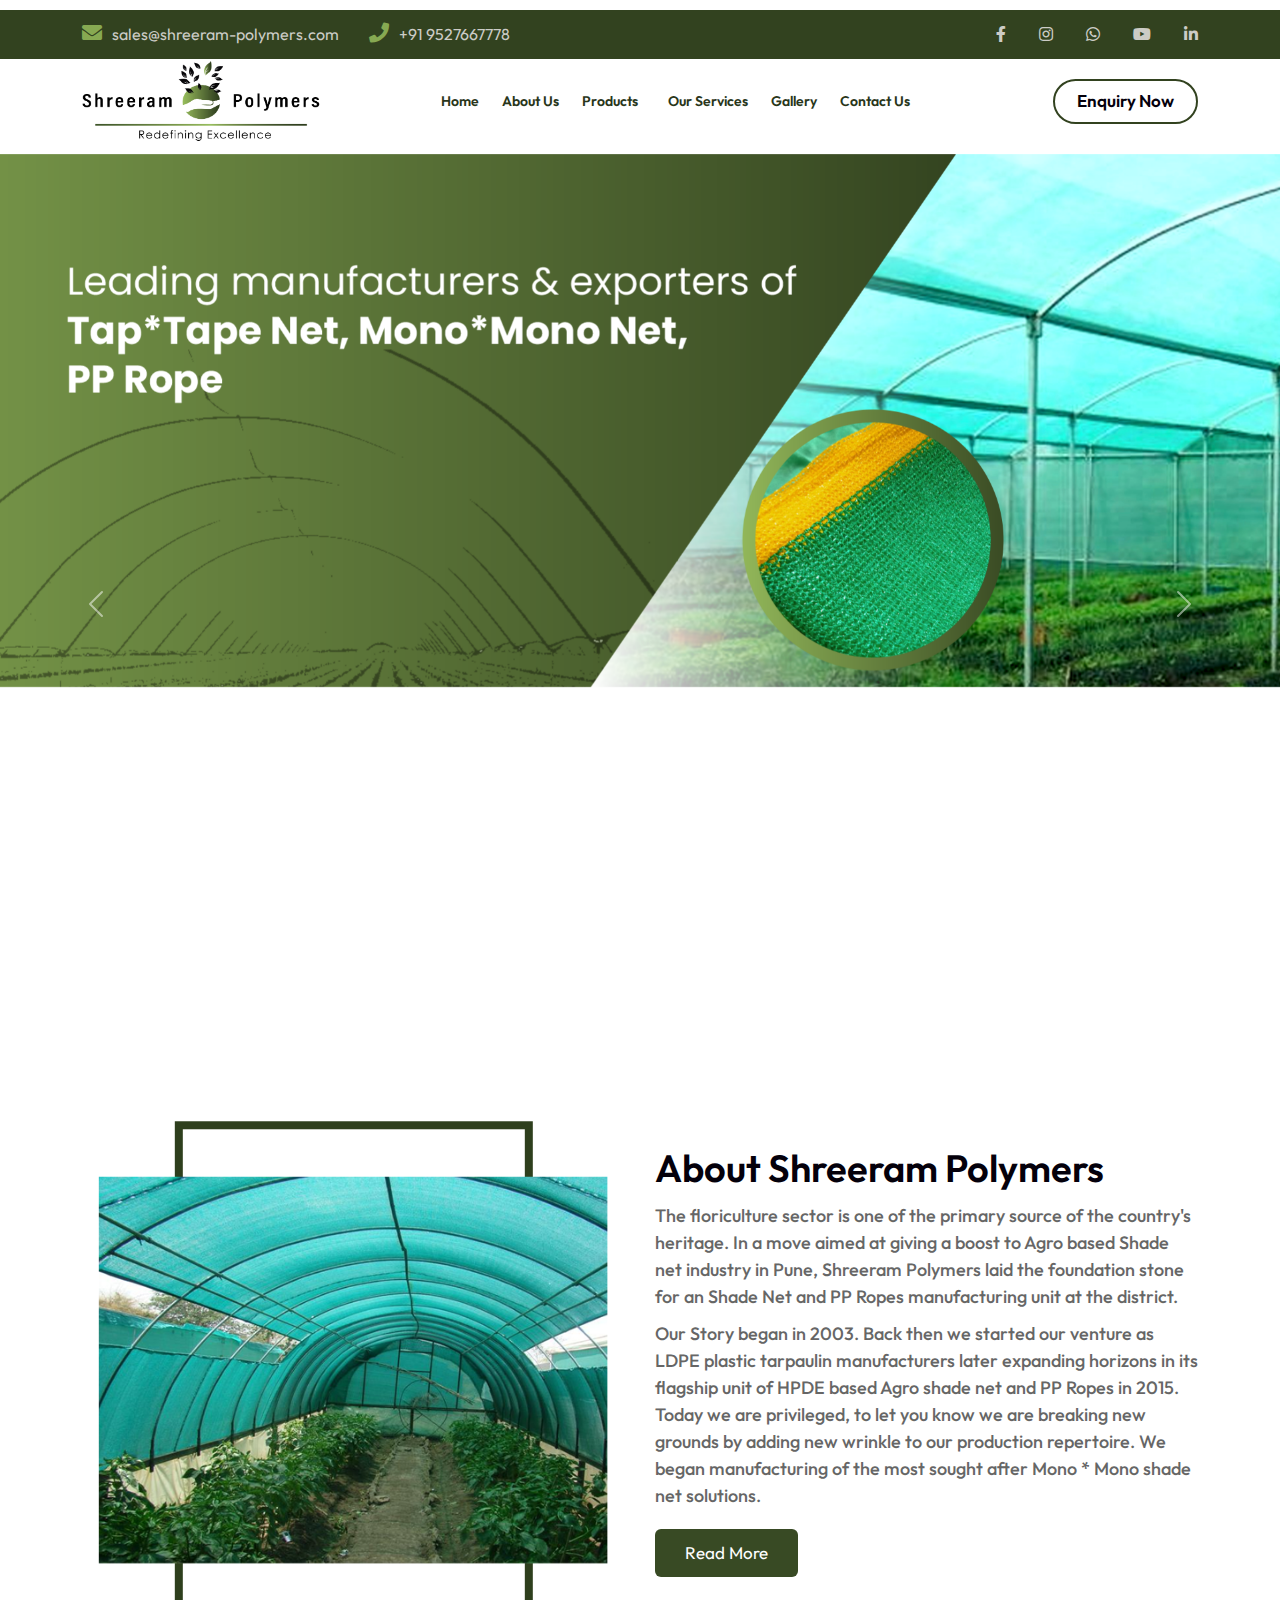
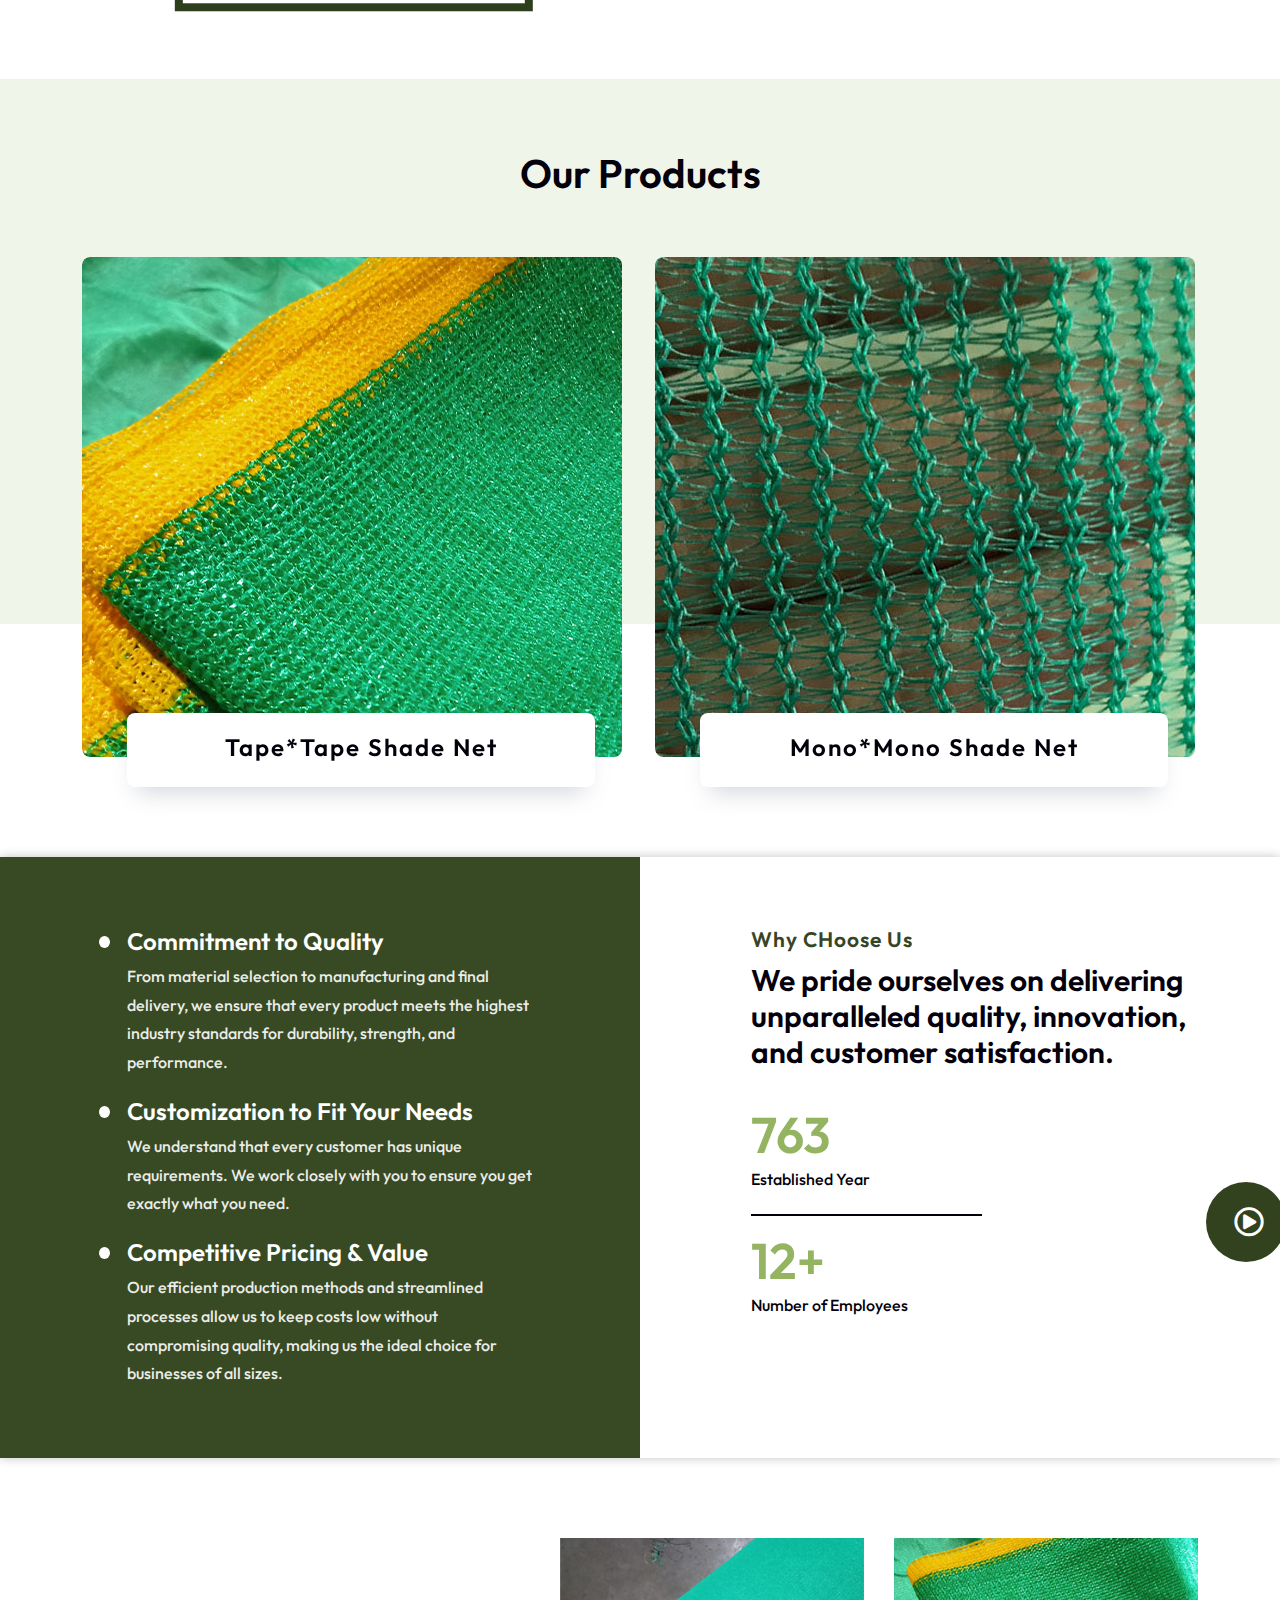
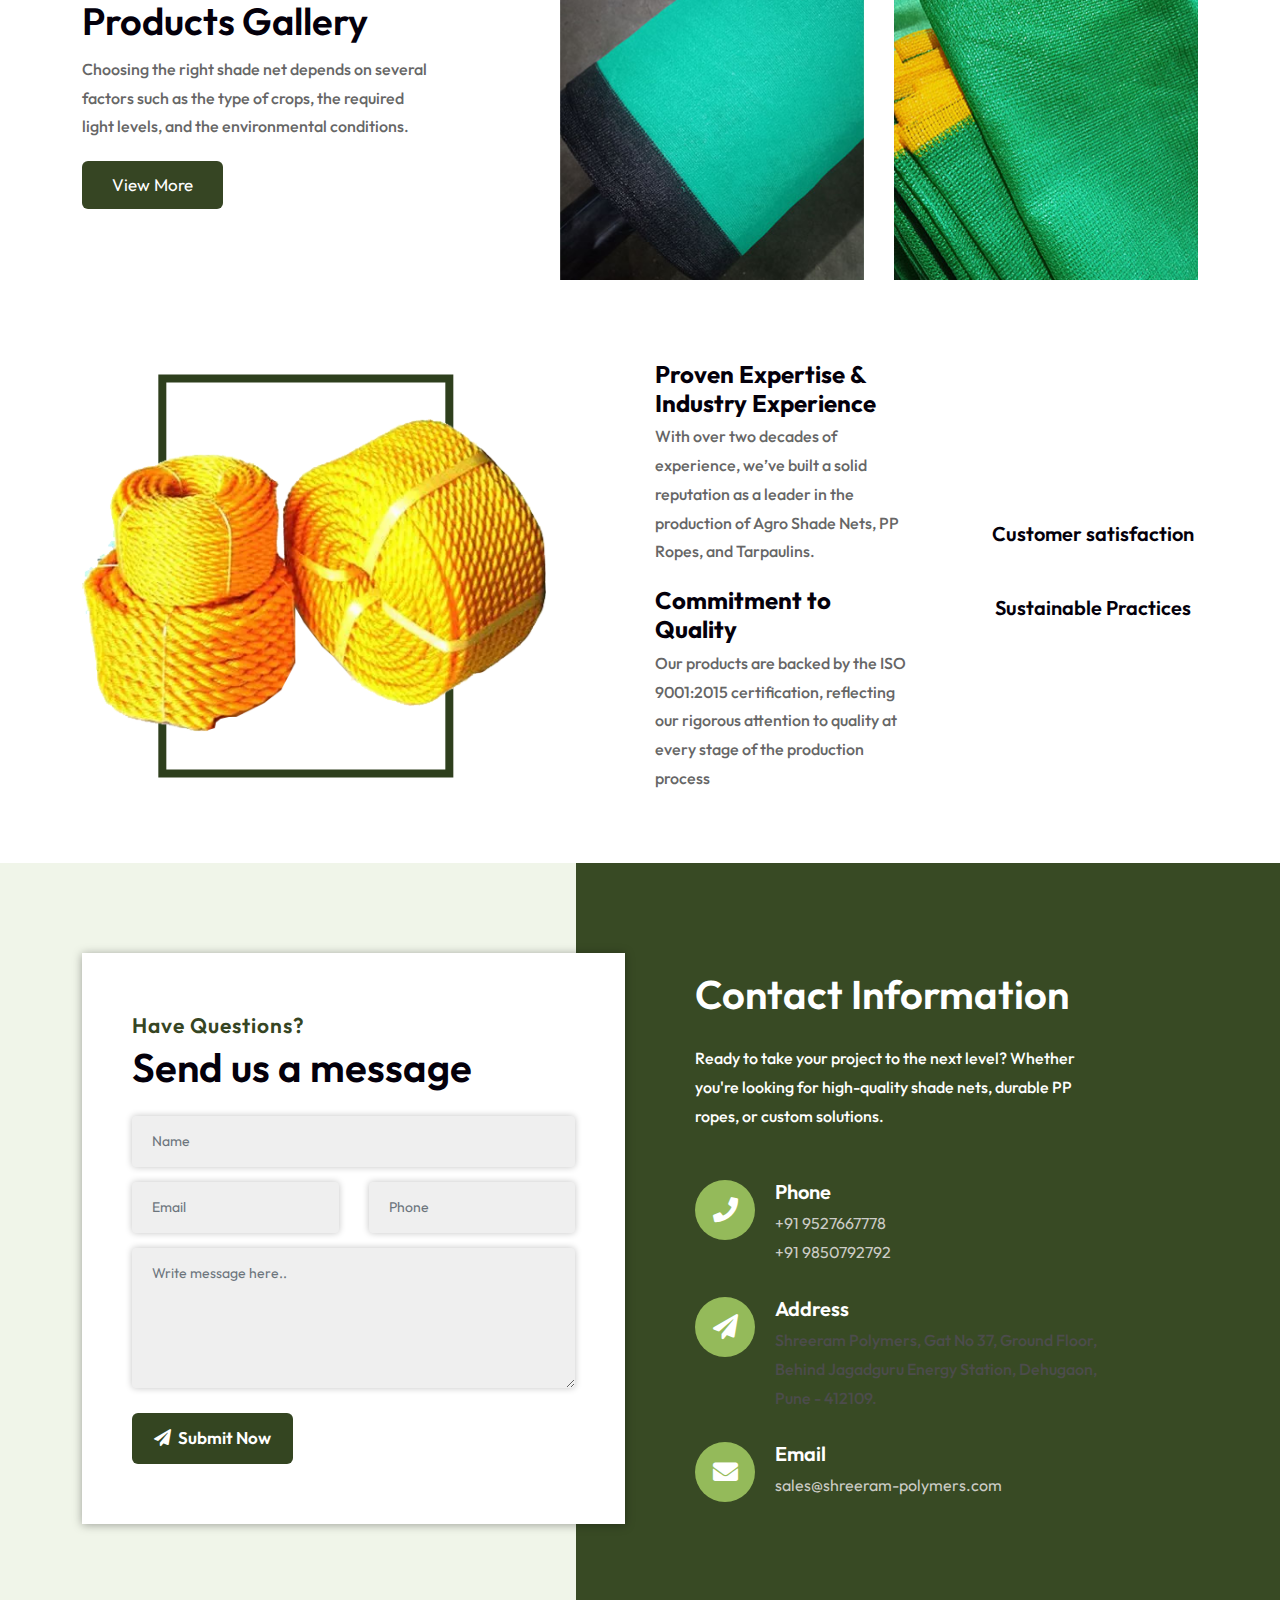
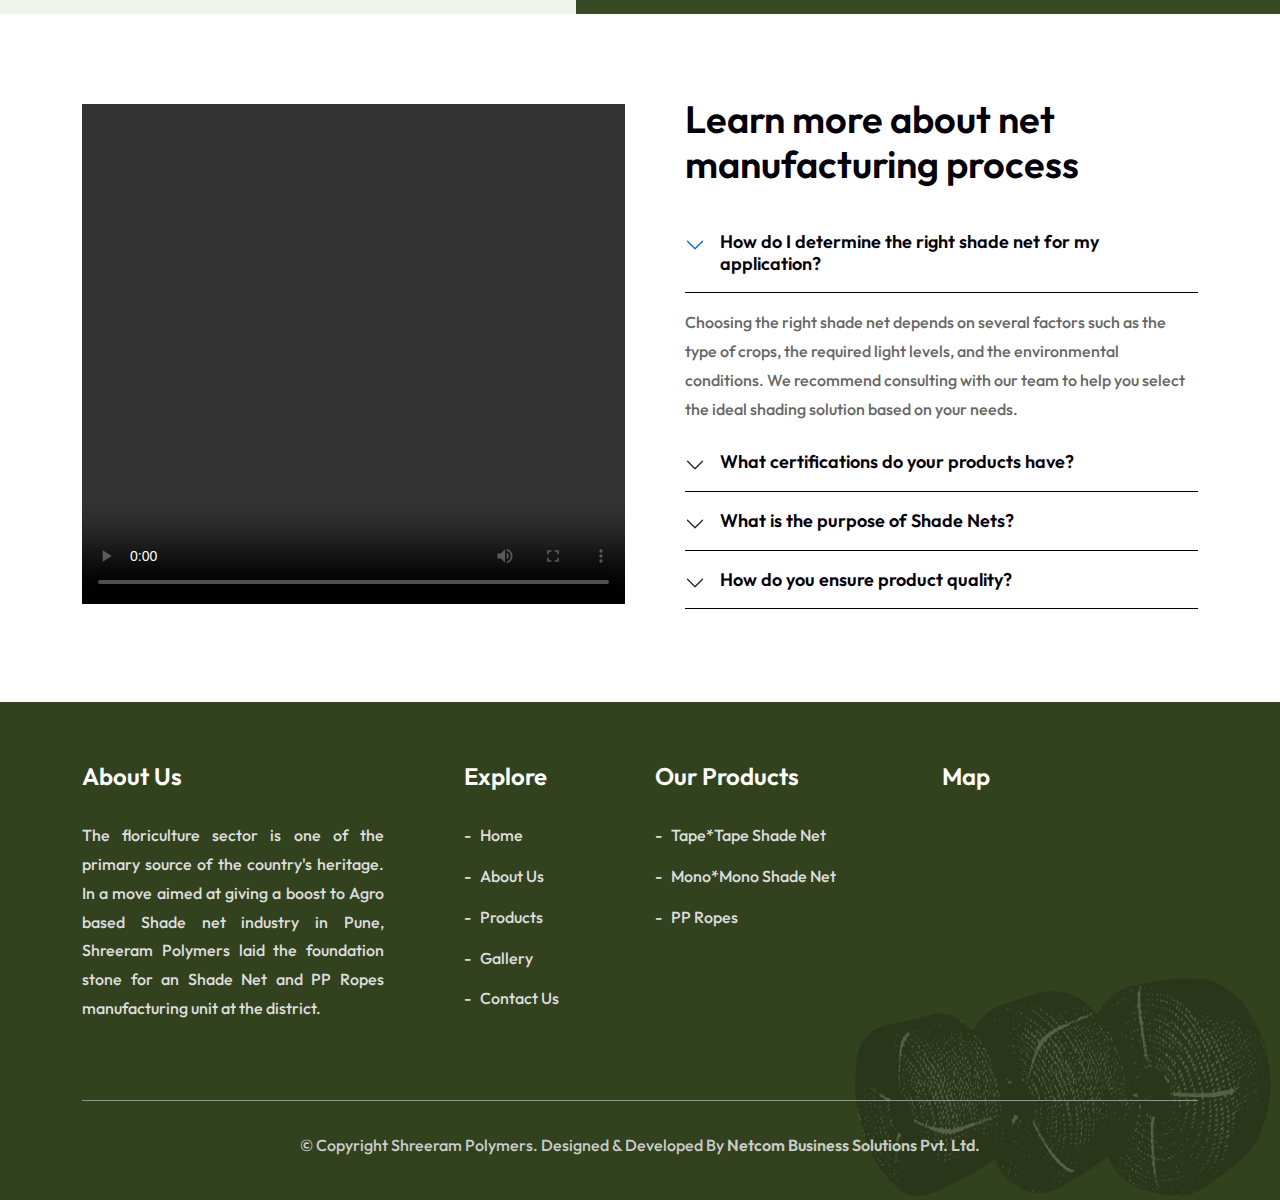
==== index.html @ 31500a85 "first commit" ====
<!DOCTYPE html>
<html lang="en">

<head>
    <meta charset="utf-8">
    <meta http-equiv="X-UA-Compatible" content="IE=edge,chrome=1"/>
    <meta name="format-detection" content="telephone=no"/>
    <meta http-equiv='cache-control' content='no-cache'/>
    <meta http-equiv='expires' content='0' />
    <meta http-equiv='pragma' content='no-cache'/>

    <!-- MOBILE SPECIFIC -->
    <meta name="viewport" content="width=device-width, initial-scale=1"/>
    
  
    <!--Page Specific Metadata-->
    <title>Shreeram Polymers </title>
    <meta name="referrer" content="no-referrer-when-downgrade"/>
    <meta name="description" content=""/>
    <meta name="keywords" content=""/>
    <meta name="robots" content="all"/>
    <meta name="googlebot" content="index, follow, max-snippet:-1, max-image-preview:large, max-video-preview:-1"/>
    <meta name="bingbot" content="index, follow, max-snippet:-1, max-image-preview:large, max-video-preview:-1"/>
    <meta property="article:published_time" content=""/>
    <meta property="article:modified_time" content=" "/>
    <link rel="canonical" href="#"/>
   
 <!--Open Graph Metadata-->
    <meta property="og:type" content="website"/>
    <meta property="og:title" content=""/>
    <meta property="og:description" content=""/>
    <meta property="og:image" content=""/>
    <meta property="og:site_name" content=""/>
    <meta property="og:url" content=""/>
    <meta property="article:publisher" content=""/>
    <meta property="article:published_time" content=""/>

    <!--Twitter Card Metadata-->
    <meta name="twitter:card" content="summary_large_image"/>
    <meta name="twitter:url" content=""/>
    <meta name="twitter:title" content=""/>
    <meta name="twitter:description" content=""/>
    <meta name="twitter:image:src" content="https://#"/>
    <meta name="twitter:site" content="@#"/>
    <meta name="twitter:creator" content="@#">

    <!-- ========== Favicon Icon ========== -->
    <link rel="shortcut icon" href="assets/img/favicon.png" type="image/x-icon">
    <link rel="apple-touch-icon" href="assets/img/" />

    <!-- ========== Start Stylesheet ========== -->
    <link href="assets/css/bootstrap.min.css" rel="stylesheet">
    <link href="assets/css/font-awesome.min.css" rel="stylesheet">
    <link href="assets/css/magnific-popup.css" rel="stylesheet">
    <link href="assets/css/flaticon-set.css" rel="stylesheet">
    <link href="assets/css/swiper-bundle.min.css" rel="stylesheet">
    <link href="assets/css/animate.min.css" rel="stylesheet">
    <link href="assets/css/validnavs.css" rel="stylesheet">
    <link href="assets/css/helper.css" rel="stylesheet">
    <link href="assets/css/unit-test.css" rel="stylesheet">
    <link href="assets/css/shop.css" rel="stylesheet">
    <link href="assets/css/style.css" rel="stylesheet">
    <link href="style.css" rel="stylesheet">
    <link rel="stylesheet" href="https://cdnjs.cloudflare.com/ajax/libs/font-awesome/5.15.4/css/all.min.css" integrity="sha512-1ycn6IcaQQ40/MKBW2W4Rhis/DbILU74C1vSrLJxCq57o941Ym01SwNsOMqvEBFlcgUa6xLiPY/NS5R+E6ztJQ==" crossorigin="anonymous" referrerpolicy="no-referrer" />
   
    <!-- ========== End Stylesheet ========== -->

</head>

<body>

    
    <!-- Start Header Top 
    ============================================= -->
    
    <!-- End Header Top -->

    <!-- Header 
    ============================================= -->
    <header>
        <!-- Start Navigation -->
        <nav class="navbar mobile-sidenav inc-shape navbar-sticky navbar-default validnavs dark">
            <div class="top-bar-area top-bar-style-one bg-dark text-light">
                <div class="container">
                    <div class="row align-center">
                        <div class="col-lg-8">
                            <ul class="item-flex">
                                <li>
                                    <a href="mailto:sales@shreeram-polymers.com"><i class="fas fa-envelope"></i>sales@shreeram-polymers.com</a>
                                </li>
                                <li>
                                    <a href="tel:+919527667778"><i class="fas fa-phone"></i>+91 9527667778</a>
                                </li>
                            </ul>
                        </div>
                        <div class="col-lg-4 text-end">
                            <div class="social">
                                <ul>
                                    <li>
                                        <a href="https://www.facebook.com/Aashirwadshadenet/">
                                            <i class="fab fa-facebook-f"></i>
                                        </a>
                                    </li>
                                    <li>
                                        <a href="https://www.instagram.com/shreerampolymers_/">
                                            <i class="fab fa-instagram"></i>
                                        </a>
                                    </li>
                                    <li>
                                        <a href="https://wa.me/+919527667778?text=I'm%20interested%20in%20your%20services.">
                                            <i class="fab fa-whatsapp"></i>
                                        </a>
                                    </li>
                                    <li>
                                        <a href="https://youtube.com/@shreerampolymers?si=Bhtk7zQ7NJv-uW86">
                                            <i class="fab fa-youtube"></i>
                                        </a>
                                    </li>
                                    <li>
                                        <a href="https://www.linkedin.com/in/shreeram-polymers-elite-nets-a3a048268">
                                            <i class="fab fa-linkedin-in"></i>
                                        </a>
                                    </li>
                                </ul>
                            </div>
                        </div>
                    </div>
                </div>
            </div>
            <div class="container d-flex justify-content-between align-items-center">
                
                
                <div class="navbar-brand-left">
                    <!-- Start Header Navigation -->
                    <div class="navbar-header">
                       
                        <a class="navbar-brand" href="index.html">
                            <img src="assets/img/logo.png" class="logo" alt="Logo">
                        </a>
                        <button type="button" class="navbar-toggle" data-toggle="collapse" data-target="#navbar-menu">
                            <i class="fa fa-bars"></i>
                        </button>
                    </div>
                    <!-- End Header Navigation -->
                </div>

                <!-- Collect the nav links, forms, and other content for toggling -->
                <div class="collapse navbar-collapse" id="navbar-menu">
                    <button type="button" class="navbar-toggle" data-toggle="collapse" data-target="#navbar-menu">
                        <i class="fa fa-times"></i>
                    </button>
                    <img src="assets/img/logo.png" alt="Logo">
                    
                    
                    <ul class="nav navbar-nav navbar-right" data-in="fadeInDown" data-out="fadeOutUp">
                        <li><a href="index.html" class="active" >Home</a></li>
                        <li><a href="about.html">About Us</a></li>
                        <li class="dropdown">
                            <a href="" class="dropdown-toggle" data-toggle="dropdown" >Products</a>
                            <ul class="dropdown-menu">
                                <li><a href="tape-tape-shade-net.html">Tape*Tape Shade Net</a></li>
                                <li><a href="mono-mono-shade-net.html">Mono*Mono Shade Net</a></li>
                                <li><a href="pp-ropes.html">PP Ropes</a></li>
                            </ul>
                        </li>
                        <li><a href="">Our Services</a></li>
                        <li><a href="gallery.html">Gallery</a></li>
                        <li><a href="contact.html">Contact Us</a></li>
                    </ul>
                </div><!-- /.navbar-collapse -->

                <div class="attr-right">
                    <!-- Start Atribute Navigation -->
                    <div class="attr-nav">
                        <!-- <a href="#" class="dropdown-toggle" data-toggle="dropdown" >
                            <i class="far fa-shopping-cart"></i>
                            <span class="badge">3</span>
                        </a>
                        <ul>
                            <li class="button"><a href="contact.html">Enquiry Now</a></li>
                        </ul> -->
                        <ul>
                            <li class="mob-btnc">
                                <a href="tel:">
                                    <i class="fa fa-phone"></i>
                                    <!-- <span class="badge">3</span> -->
                                </a>
                                
                            </li>
                            <li class="button"><a href="contact.html">Enquiry Now</a></li>
                        </ul>
                    </div>
                    <!-- End Atribute Navigation -->

                </div>

                <!-- Main Nav -->
            </div>   
            <!-- Overlay screen for menu -->
            <div class="overlay-screen"></div>
            <!-- End Overlay screen for menu -->

        </nav>
        <!-- End Navigation -->
    </header>
    <!-- End Header -->

    <!-- Start Banner Area 
    ============================================= -->
    
    <div class="banner-area navigation-circle text-light banner-style-one zoom-effect ">
        <div id="carouselExampleControls" class="carousel slide" data-bs-ride="carousel">
            <div class="carousel-inner">
              <div class="carousel-item active">
                <img src="assets/img/ban1.png" class="d-block w-100" alt="...">
              </div>
              <div class="carousel-item">
                <img src="assets/img/ban2.png" class="d-block w-100" alt="...">
              </div>
             
            </div>
            <button class="carousel-control-prev" type="button" data-bs-target="#carouselExampleControls" data-bs-slide="prev">
              <span class="carousel-control-prev-icon" aria-hidden="true"></span>
              <span class="visually-hidden">Previous</span>
            </button>
            <button class="carousel-control-next" type="button" data-bs-target="#carouselExampleControls" data-bs-slide="next">
              <span class="carousel-control-next-icon" aria-hidden="true"></span>
              <span class="visually-hidden">Next</span>
            </button>
          </div>      
    </div>
    <!-- End Banner -->

    <!-- Start About 
    ============================================= -->
    <div class="about-style-one-area default-padding overflow-hidden">
        <div class="container">
            <div class="row align-items-center">
                <div class="col-xl-6 col-lg-5 img1">
                    <div class="about-style-one-thumb">
                        <img src="assets/img/about/1.png" alt="">
                    </div>
                </div>
                <div class="col-xl-6 col-lg-6 img2">
                    <div class="about-style-one-info">
                        
                        <h2 class="title">About Shreeram Polymers</h2>
                        <p>
                            The floriculture sector is one of the primary source of the country's heritage. In a move aimed at giving a boost to Agro based Shade net industry in Pune, Shreeram Polymers laid the foundation stone for an Shade Net and PP Ropes manufacturing unit at the district.
                        </p>
                        <p>
                            Our Story began in 2003. Back then we started our venture as LDPE plastic tarpaulin manufacturers later expanding horizons in its flagship unit of HPDE based Agro shade net and PP Ropes in 2015. Today we are privileged, to let you know we are breaking new grounds by adding new wrinkle to our production repertoire. We began manufacturing of the most sought  after Mono * Mono shade net solutions.
                        </p>
                        
                        <a class="btn btn-dark btn-md radius animation" href="about.html">Read More</a>
                        <!-- <ul class="top-feature">
                            <li>
                                <div class="icon">
                                    <img src="assets/img/icon/shade-net.png" alt="">
                                </div>
                                <div class="info">
                                    <h4>Custom Shade Net Manufacturing</h4>
                                    <p>
                                        We specialize in the design and production of high-quality
                                         Agro Shade Nets, including our latest Mono * Mono shade net solutions.
                                    </p>
                                </div>
                            </li>
                            <li>
                                <div class="icon">
                                    <img src="assets/img/icon/consult-icon.png" alt="">
                                </div>
                                <div class="info">
                                    <h4>Consulting & Support</h4>
                                    <p>
                                        Our team works closely with clients to ensure the right product
                                         is used for the specific application, optimizing performance and efficiency.
                                    </p>
                                </div>
                            </li>
                        </ul> -->

                    </div>
                </div>
            </div>
        </div>
    </div>
    <!-- End About -->
 <!-- Start Service 
    ============================================= -->
    <div class="service-style-two-area half-bg-dark-bottom default-padding-top pb-md-120 bg-gray">
        <div class="container">
            <div class="row">
                <div class="col-lg-10 offset-lg-1">
                    <div class="text-center mb-60 mb-md-40 mb-xs-40">
                        <h2 class="">Our Products</h2>
                    </div>
                </div>
            </div>
            <div class="row">
                <div class="col-lg-12">
                    <div class="service-style-two-carousel swiper mb--30">
                        <!-- Additional required wrapper -->
                        <div class="swiper-wrapper">

                            <!-- Single Item -->
                            <div class="swiper-slide">
                                <div class="service-style-two">
                                    <div class="thumb">
                                        <img src="assets/img/products/tap-net.jpg" alt="">
                                    </div>
                                    <div class="overlay">
                                        
                                        <div class="info">
                                            <h4><a href="tape-tape-shade-net.html">Tape*Tape Shade Net</a></h4>
                                        </div>
                                    </div>
                                </div>
                            </div>
                            <!-- End Single Item -->
                            <!-- Single Item -->
                            <div class="swiper-slide">
                                <div class="service-style-two">
                                    <div class="thumb">
                                        <img src="assets/img/products/mono-net.jpg" alt="">
                                    </div>
                                    <div class="overlay">
                                        <div class="info">
                                            <h4><a href="mono-mono-shade-net.html">Mono*Mono Shade Net</a></h4>
                                            
                                        </div>
                                    </div>
                                </div>
                            </div>
                            <!-- End Single Item -->
                            <!-- Single Item -->
                            <div class="swiper-slide">
                                <div class="service-style-two">
                                    <div class="thumb">
                                        <img src="assets/img/products/pp-ropes.jpg" alt="">
                                    </div>
                                    <div class="overlay">
                                        <div class="info">
                                            <h4><a href="pp-ropes.html">PP Ropes</a></h4>
                                        </div>
                                    </div>
                                </div>
                            </div>
                            <!-- End Single Item -->
                            

                        </div>

                        <!-- Navigation -->
                        <div class="swiper-button-prev"></div>
                        <div class="swiper-button-next"></div>

                    </div>
                </div>
            </div>
        </div>
    </div>
    <!-- End Service -->
   
    
    <!-- Start Choose Us 
    ============================================= -->
    <div class="choose-us-style-two-area overflow-hidden default-padding-top">
        <div class="container">
            <div class="row">
                <div class="col-xl-6 col-lg-6 pr-100 pr-md-15 pr-xs-15  pb-md-60 pb-xs-60">
                    <ul class="list-simple text-light">
                        <li>
                            <h4>Commitment to Quality</h4>
                            <p>
                                From material selection to manufacturing and final delivery, 
                                we ensure that every product meets the highest industry standards for
                                 durability, strength, and performance.
                            </p>
                        </li>
                        <li>
                            <h4>Customization to Fit Your Needs</h4>
                            <p>
                                We understand that every customer has unique requirements.
                                We work closely with you to ensure you get exactly what you need.
                            </p>
                        </li>
                        <li>
                            <h4>Competitive Pricing & Value </h4>
                            <p>
                                Our efficient production methods and streamlined 
                                processes allow us to keep costs low without 
                                compromising quality, making us the ideal choice 
                                for businesses of all sizes.
                            </p>
                        </li>
                    </ul>
                </div>
                <div class="col-xl-5 offset-xl-1 col-lg-6">
                    <div class="choose-us-style-two-content">
                        <h4 class="sub-title">Why CHoose Us</h4>
                        <h2 class="title">We pride ourselves on delivering unparalleled quality, innovation, and customer satisfaction. </h2>
                        <div class="choose-us-style-two-info">
                            <div class="content">
                                <div class="fun-fact">
                                    <div class="counter">
                                        <div class="timer" data-to="2003" data-speed="2003">2003</div>
                                        <!-- <div class="operator">K</div> -->
                                    </div>
                                    <span class="medium">Established Year</span>
                                </div>
                                <div class="fun-fact">
                                    <div class="counter">
                                        <div class="timer" data-to="30" data-speed="2000">30</div>
                                        <div class="operator">+</div>
                                    </div>
                                    <span class="medium">Number of Employees</span>
                                </div>
                            </div>
                            <div class="thumb">
                                <img src="assets/img/thumb/4.jpg" alt="">
                                
                                <a href="assets/img/video/home.mp4" class="popup-youtube video-play-button">
                                    <!-- <video width="100%" height="100%" controls>
                                        <source src="assets/img/video/home.mp4" type="video/ogg">
                                      </video> -->
                                      <i class="fas fa-play-circle"></i>
                                    <div class="effect"></div>
                                </a>
                            </div>
                        </div>
                    </div>
                </div>
            </div>
        </div>
    </div>
    <!-- End Choose Us -->
    <!-- Start Team 
    ============================================= -->
    <div class="team-style-one-area  pt-md-120">
        <div class="container">
            <div class="row align-center">
                <div class="col-lg-4">
                    <h2 class="title">Products Gallery</h2>
                    <p>
                        Choosing the right shade net depends on several factors such as the type of crops, the required light levels, and the environmental conditions.
                    </p>
                    <a class="btn btn-theme secondary mt-10 btn-md radius animation" href="">View More</a>
                </div>
                <div class="col-lg-7 offset-lg-1">
                    <div class="team-style-one-carousel swiper">
                       
                        <div class="swiper-wrapper">
                            <div class="swiper-slide">
                                <div class="farmer-style-one-item">
                                    <div class="thumb">
                                        <img src="assets/img/projects/1.jpg" alt="">
                                    </div>
                                  
                                </div>
                            </div>
                            <div class="swiper-slide">
                                <div class="farmer-style-one-item">
                                    <div class="thumb">
                                        <img src="assets/img/projects/2.jpg" alt="">
                                    </div>
                                   
                                </div>
                            </div>
                            <div class="swiper-slide">
                                <div class="farmer-style-one-item">
                                    <div class="thumb">
                                        <img src="assets/img/projects/3.jpg" alt="">
                                    </div>
                                    
                                </div>
                            </div>
                            <div class="swiper-slide">
                                <div class="farmer-style-one-item">
                                    <div class="thumb">
                                        <img src="assets/img/projects/4.jpg" alt="">
                                    </div>
                                    
                                </div>
                            </div>
                            
                        </div>
                    </div>
                </div>
            </div>
        </div>
    </div>
    <!-- End Team -->
   
    <!-- Start Choose Us Area
    ============================================= -->
    <div class="choose-us-style-one-area default-padding-bottom">
        <div class="container">
            <div class="row align-center">
                <div class="col-xl-5 col-lg-5">
                    <div class="choose-us-thumb">
                        <img src="assets/img/illustration/9.png" alt="">
                    </div>
                </div>
                <div class="col-xl-6 offset-xl-1 col-lg-7">
                    <div class="achivement-items">
                        <ul class="list-details">
                            <li>
                                <h4>Proven Expertise & Industry Experience</h4>
                                <p>
                                    With over two decades of experience, we’ve built a solid reputation as a leader in the production of Agro Shade Nets, PP Ropes, and Tarpaulins.
                                </p>
                            </li>
                            <li>
                                <h4>Commitment to Quality</h4>
                                <p>
                                    Our products are backed by the ISO 9001:2015 certification, reflecting our rigorous attention to quality at every stage of the production process
                                </p>
                            </li>
                        </ul>
                        <div class="achivement-content">
                            <div class="item">
                                <div class="progressbar">
                                    <div class="circle" data-percent="100">
                                        <strong></strong>
                                    </div>
                                </div>
                                <h4>Customer satisfaction</h4>
                            </div>
                            <div class="item">
                                <div class="progressbar">
                                    <div class="circle" data-percent="90">
                                        <strong></strong>
                                    </div>
                                </div>
                                <h4>Sustainable Practices</h4>
                            </div>
                        </div>
                    </div>
                </div>
            </div>
        </div>
    </div>
    <!-- End Choose Us -->

    <!-- Start Contact Us 
    ============================================= -->
    <div class="contact-area overflow-hidden bg-gray default-padding">
        <!-- <div class="sahpe-right-bottom">
            <img src="assets/img/shape/16.png" alt="">
        </div> -->
        <div class="container">
            <div class="row align-center">
                
                <div class="col-tact-stye-one col-xl-6 col-lg-7" >
                    <div class="contact-form-style-one mb-md-50">
                        <!-- <img src="assets/img/illustration/10.png" alt=""> -->
                        <h5 class="sub-title">Have Questions?</h5>
                        <h2 class="heading">Send us a message</h2>
                        <form action="" method="POST" class="contact-form contact-form">
                            <div class="row">
                                <div class="col-lg-12">
                                    <div class="form-group">
                                        <input class="form-control" id="name" name="name" placeholder="Name" type="text">
                                        <span class="alert-error"></span>
                                    </div>
                                </div>
                            </div>
                            <div class="row">
                                <div class="col-lg-6">
                                    <div class="form-group">
                                        <input class="form-control" id="email" name="email" placeholder="Email" type="email">
                                        <span class="alert-error"></span>
                                    </div>
                                </div>
                                <div class="col-lg-6">
                                    <div class="form-group">
                                        <input class="form-control" id="phone" name="phone" placeholder="Phone" type="text">
                                        <span class="alert-error"></span>
                                    </div>
                                </div>
                            </div>
                            <div class="row">
                                <div class="col-lg-12">
                                    <div class="form-group comments">
                                        <textarea class="form-control" id="comments" name="comments" placeholder="Write message here.. "></textarea>
                                    </div>
                                </div>
                            </div>
                            <div class="row">
                                <div class="col-lg-12">
                                    <button type="submit" name="submit" id="submit">
                                        <i class="fas fa-paper-plane"></i> Submit Now
                                    </button>
                                </div>
                            </div>
                            <!-- Alert Message -->
                            <div class="col-lg-12 alert-notification">
                                <div id="message" class="alert-msg"></div>
                            </div>
                        </form>
                    </div>
                </div>

                <div class="col-tact-stye-one col-xl-5  col-lg-5">
                    <div class="contact-style-one-info text-light">
                        <h2>Contact Information</h2>
                        <p>
                            Ready to take your project to the next level? Whether you're looking for high-quality shade nets, durable PP ropes, or custom solutions.
                        </p>
                        <ul>
                            <li>
                                <div class="cont">
                                    <div class="icon">
                                        <i class="fa fa-phone"></i>
                                    </div>
                                    <div class="content">
                                        <h5 class="title">Phone</h5>
                                        <a href="tel:919527667778">+91 9527667778</a><br>
                                        <a href="tel:919850792792">+91 9850792792</a>
                                    </div>
                                </div>
                                
                            </li>
                            <li>
                                <div class="cont">
                                    <div class="icon">
                                        <i class="fa fa-paper-plane"></i>
                                    </div>
                                    <div class="content">
                                        <h5 class="title">Address</h5>
                                        <p>
                                            Shreeram Polymers, Gat No 37, 
                                            Ground Floor, Behind Jagadguru Energy
                                             Station, Dehugaon, Pune - 412109.
                                        </p>
                                    </div>
                                </div>
                            </li>
                            <li>
                                <div class="cont">
                                    <div class="icon">
                                        <i class="fa fa-envelope"></i>
                                    </div>
                                    <div class="content">
                                        <h5 class="title">Email</h5>
                                        <a href="mailto:sales@shreeram-polymers.com">sales@shreeram-polymers.com</a>
                                    </div>
                                </div>
                               
                                </div>
                            </li>
                        </ul>
                    </div>
                </div>

            </div>
        </div>
    </div>
    <!-- End Contact -->

      <!-- Start Faq 
    ============================================= -->
    <div class="feq-style-one-area default-padding">
        <div class="container">
            <div class="row align-center">
                <div class="col-lg-6">
                    <div class="thumb-style-two">
                        <!-- <img src="assets/img/thumbs/7.jpg" alt=""> -->
                        <video width="100%" height="500px" controls>
                            <source src="assets/img/video/faq-video.mp4" type="video/ogg">
                          </video>
                       
                    </div>
                </div>
                <div class="col-lg-6 ">
                    <div class="faq-style-one-info">
                        <h2 class="title">Learn more about net manufacturing process</h2>
                        <div class="accordion accordion-regular mt-25 mt-xs-15" id="faqAccordion">
                            <div class="faq-style-one">
                                <h2 class="accordion-header" id="headingOne">
                                    <button class="accordion-button" type="button" data-bs-toggle="collapse" data-bs-target="#collapseOne" aria-expanded="true" aria-controls="collapseOne">
                                        How do I determine the right shade net for my application?
                                    </button>
                                </h2>
                                <div id="collapseOne" class="accordion-collapse collapse show" aria-labelledby="headingOne" data-bs-parent="#faqAccordion">
                                    <div class="accordion-body">
                                        <p>
                                            Choosing the right shade net depends on several factors such as the type of crops, the required light levels, and the environmental conditions. We recommend consulting with our team to help you select the ideal shading solution based on your needs.
                                        </p>
                                    </div>
                                </div>
                            </div>
                            <div class="faq-style-one">
                                <h2 class="accordion-header" id="headingTwo">
                                    <button class="accordion-button collapsed" type="button" data-bs-toggle="collapse" data-bs-target="#collapseTwo" aria-expanded="false" aria-controls="collapseTwo">
                                        What certifications do your products have?
                                    </button>
                                </h2>
                                <div id="collapseTwo" class="accordion-collapse collapse" aria-labelledby="headingTwo" data-bs-parent="#faqAccordion">
                                    <div class="accordion-body">
                                        <p>
                                            We are proud to have earned the ISO 9001:2015 certification, which reflects our commitment to maintaining high-quality standards in manufacturing, quality control, and customer satisfaction.
                                        </p>
                                    </div>
                                </div>
                            </div>
                            <div class="faq-style-one">
                                <h2 class="accordion-header" id="headingThree">
                                    <button class="accordion-button collapsed" type="button" data-bs-toggle="collapse" data-bs-target="#collapseThree" aria-expanded="false" aria-controls="collapseThree">
                                        What is the purpose of Shade Nets?
                                    </button>
                                </h2>
                                <div id="collapseThree" class="accordion-collapse collapse" aria-labelledby="headingThree" data-bs-parent="#faqAccordion">
                                    <div class="accordion-body">
                                        <p>
                                            Shade Nets are used in agriculture to protect plants from excessive sunlight, heat, wind, and even pests. They help create an optimal environment for plant growth, reducing crop stress and improving yield.
                                        </p>
                                    </div>
                                </div>
                            </div>
                            <div class="faq-style-one">
                                <h2 class="accordion-header" id="headingThree">
                                    <button class="accordion-button collapsed" type="button" data-bs-toggle="collapse" data-bs-target="#collapseThree" aria-expanded="false" aria-controls="collapseThree">
                                        How do you ensure product quality?
                                    </button>
                                </h2>
                                <div id="collapseThree" class="accordion-collapse collapse" aria-labelledby="headingThree" data-bs-parent="#faqAccordion">
                                    <div class="accordion-body">
                                        <p>
                                            Our manufacturing process follows strict quality control measures to ensure the durability and performance of our products. We also maintain transparency throughout our supply chain to deliver consistent, high-quality results.
                                        </p>
                                    </div>
                                </div>
                            </div>


                        </div>
                    </div>
                </div>
            </div>
        </div>
    </div>
    <!-- End Faq -->

    <!-- Start Footer 
    ============================================= -->
    <footer class="bg-dark text-light footer-section">
        <div class="container">
            <div class="f-items ">
                <div class="row">
                    
                    <!-- Single Itme -->
                    <div class="col-lg-4 col-md-6 item">
                        <div class="footer-item about">
                            <h4 class="widget-title">About Us</h4>
                            <p>
                                The floriculture sector is one of the primary source of the country's heritage. In a move aimed at giving a boost to Agro based Shade net industry in Pune, Shreeram Polymers laid the foundation stone for an Shade Net and PP Ropes manufacturing unit at the district.
                            </p>
                            
                        </div>
                    </div>
                    <!-- End Single Itme -->

                    <!-- Single Itme -->
                    <div class="col-lg-2 col-md-6 item">
                        <div class="footer-item link">
                            <h4 class="widget-title">Explore</h4>
                            <ul>
                                <li>
                                    <a href="index.html">- &nbsp; Home</a>
                                </li>
                                <li>
                                    <a href="about.html">- &nbsp; About Us</a>
                                </li>
                                <li>
                                    <a href="tape-tape-shade-net.html">- &nbsp; Products</a>
                                </li>
                                <li>
                                    <a href="gallery.html">- &nbsp; Gallery</a>
                                </li>
                                <li>
                                    <a href="contact.html">- &nbsp; Contact Us</a>
                                </li>
                            </ul>
                        </div>
                    </div>
                    <!-- End Single Itme -->

                    <!-- Single Itme -->
                    <div class="col-lg-3 col-md-6 item">
                        <div class="footer-item link">
                            <h4 class="widget-title">Our Products</h4>
                            <ul>
                                <li>
                                    <a href="tape-tape-shade-net.html">- &nbsp; Tape*Tape Shade Net</a>
                                </li>
                                <li>
                                    <a href="mono-mono-shade-net.html">- &nbsp; Mono*Mono Shade Net</a>
                                </li>
                                <li>
                                    <a href="pp-ropes.html">- &nbsp; PP Ropes</a>
                                </li>
                            </ul>
                        </div>
                    </div>
                    <!-- End Single Itme -->

                    <!-- Single Itme -->
                    <div class="col-lg-3 col-md-6 item">
                        <div class="footer-item contact">
                            <h4 class="widget-title">Map</h4>
                            <div class="map-div">
                                <iframe src="https://www.google.com/maps/embed?pb=!1m18!1m12!1m3!1d3778.6424151134497!2d73.77008507519666!3d18.72482078240879!2m3!1f0!2f0!3f0!3m2!1i1024!2i768!4f13.1!3m3!1m2!1s0x3bc2b7bd94334e6b%3A0x36cb9ae93d4defca!2sShreeram%20Polymers%20-%20Elite%20Nets!5e0!3m2!1sen!2sin!4v1725603823369!5m2!1sen!2sin"
                                 width="100%" height="220" style="border:0;" allowfullscreen="" loading="lazy" referrerpolicy="no-referrer-when-downgrade"></iframe>
                            </div>
                        </div>
                    </div>
                    <!-- Single Itme -->
                    
                </div>
            </div>
            <!-- Start Footer Bottom -->
            <div class="footer-bottom text-center">
                <div class="row">
                    <div class="col-lg-12">
                        <p>&copy; Copyright Shreeram Polymers. Designed & Developed By 
                            <a href="https://netcom-india.com/" target="_blank">
                                Netcom Business Solutions Pvt. Ltd.
                            </a></p>
                    </div>
                </div>
            </div>
            <!-- End Footer Bottom -->
        </div>
        <div class="shape-right-bottom">
            <img src="assets/img/shape/7.png" alt="">
        </div>
    </footer>
    <!-- End Footer -->
    
    <!-- jQuery Frameworks
    ============================================= -->
    <script src="assets/js/jquery-3.6.0.min.js"></script>
    <script src="assets/js/bootstrap.bundle.min.js"></script>
    <script src="assets/js/jquery.appear.js"></script>
    <script src="assets/js/swiper-bundle.min.js"></script>
    <script src="assets/js/progress-bar.min.js"></script>
    <script src="assets/js/circle-progress.js"></script>
    <script src="assets/js/isotope.pkgd.min.js"></script>
    <script src="assets/js/imagesloaded.pkgd.min.js"></script>
    <script src="assets/js/magnific-popup.min.js"></script>
    <script src="assets/js/count-to.js"></script>
    <script src="assets/js/jquery.scrolla.min.js"></script>
    <script src="assets/js/ScrollOnReveal.js"></script>
    <script src="assets/js/YTPlayer.min.js"></script>
    <script src="assets/js/validnavs.js"></script>
    <script src="assets/js/gsap.js"></script>
    <script src="assets/js/ScrollTrigger.min.js"></script>
    <script src="assets/js/SplitText.min.js"></script>
    <script src="assets/js/main.js"></script>

</body>
</html>
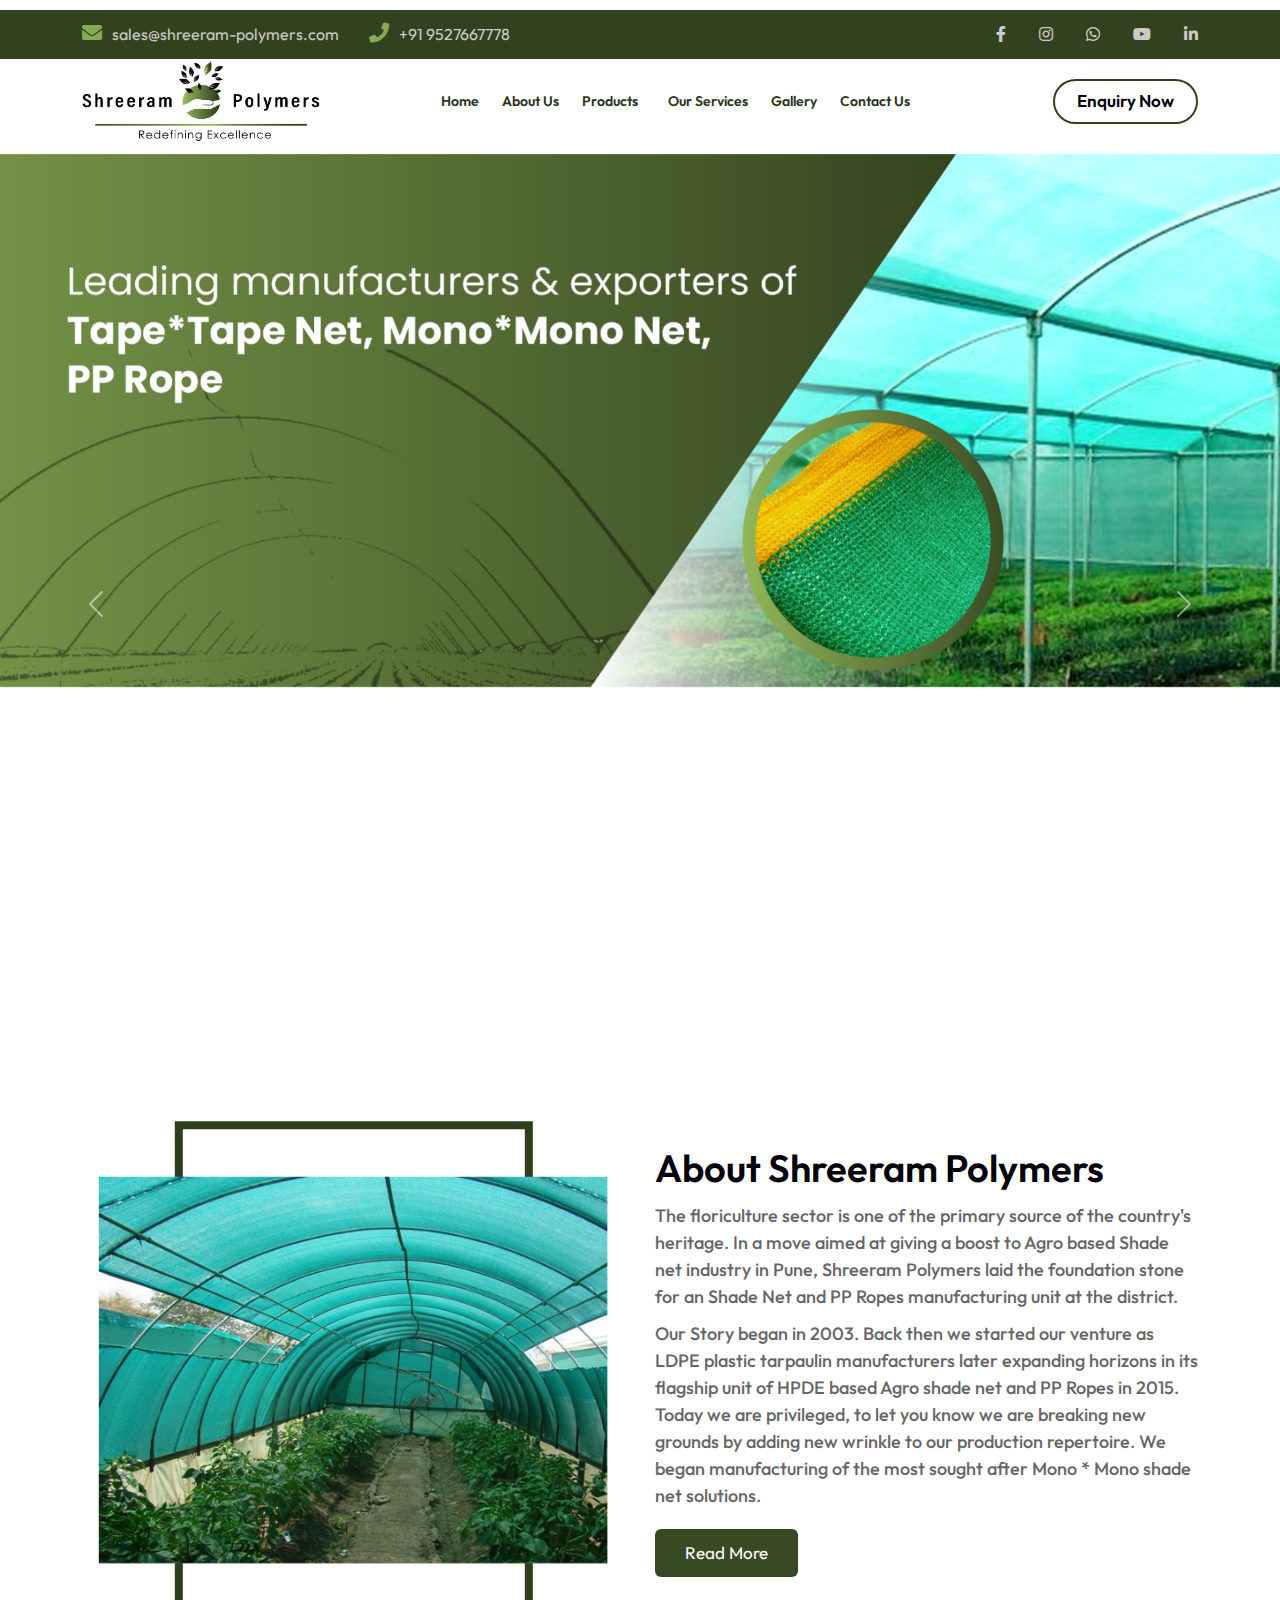
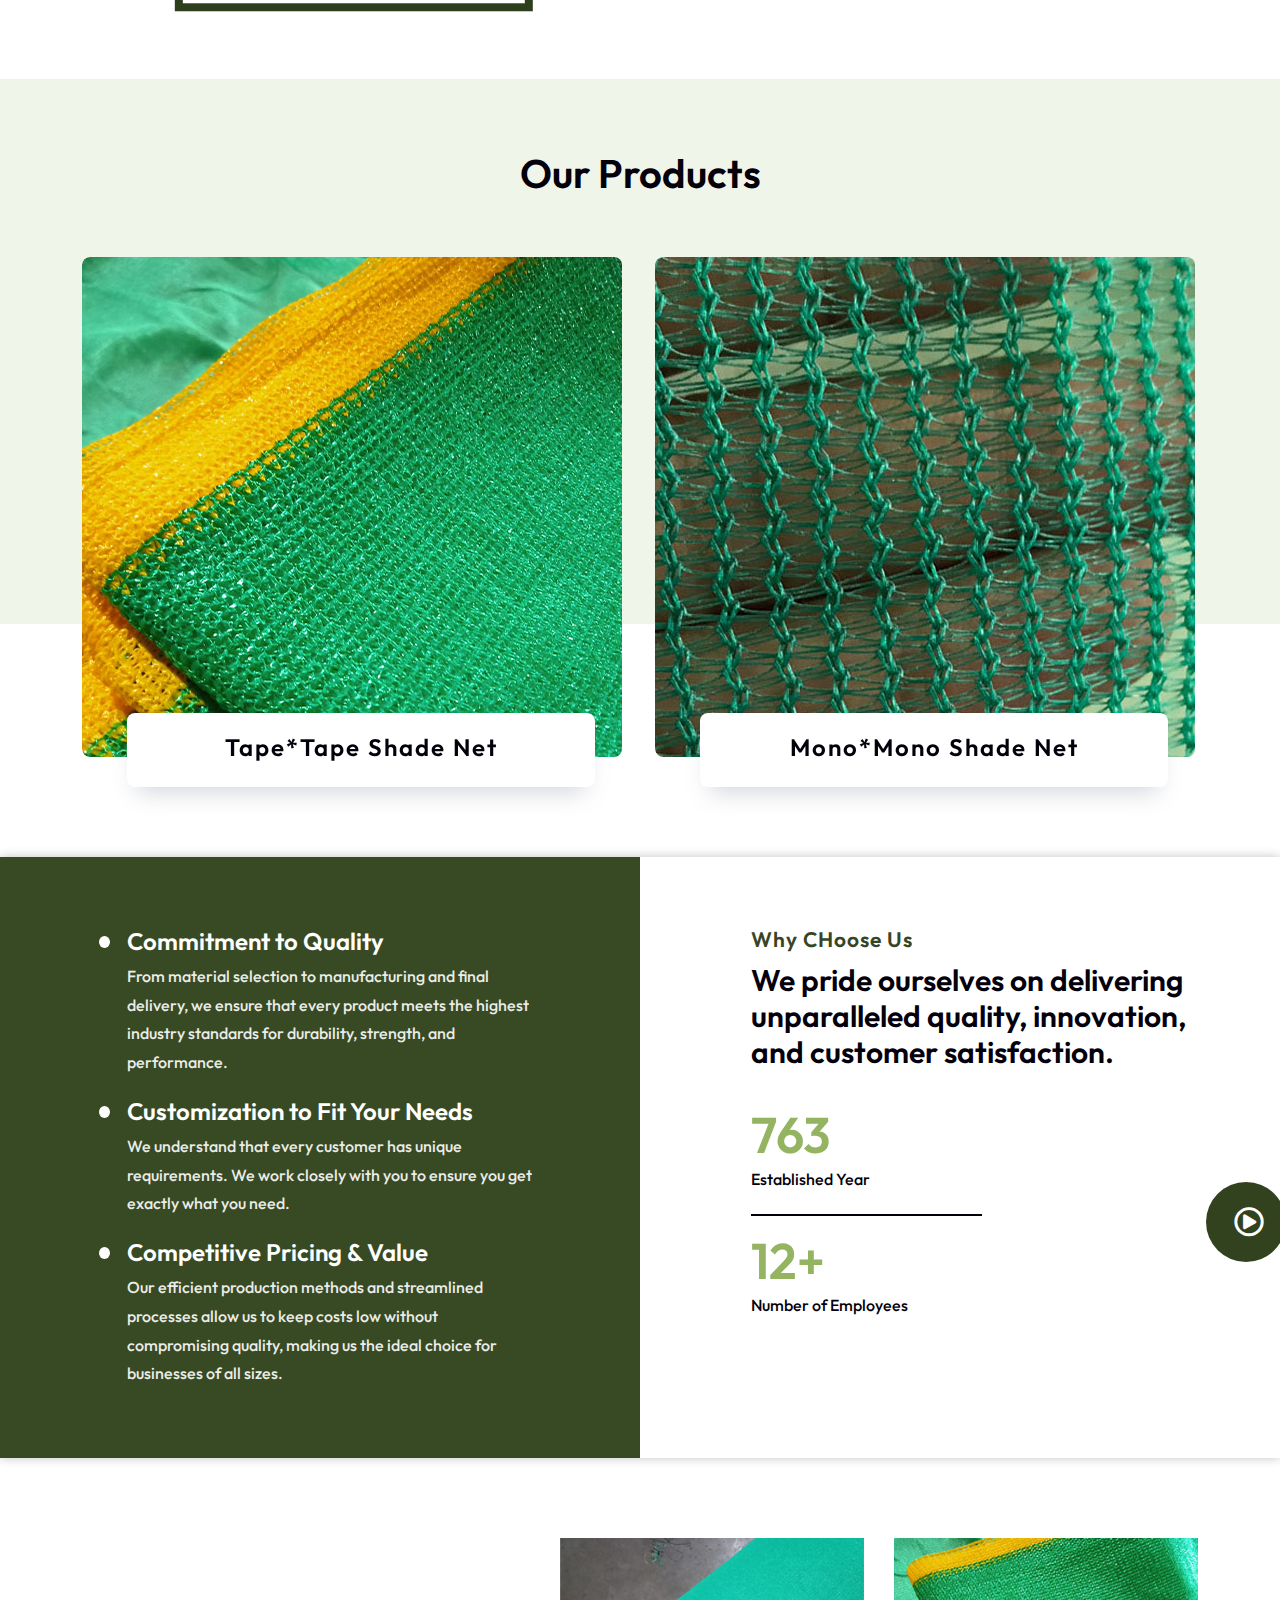
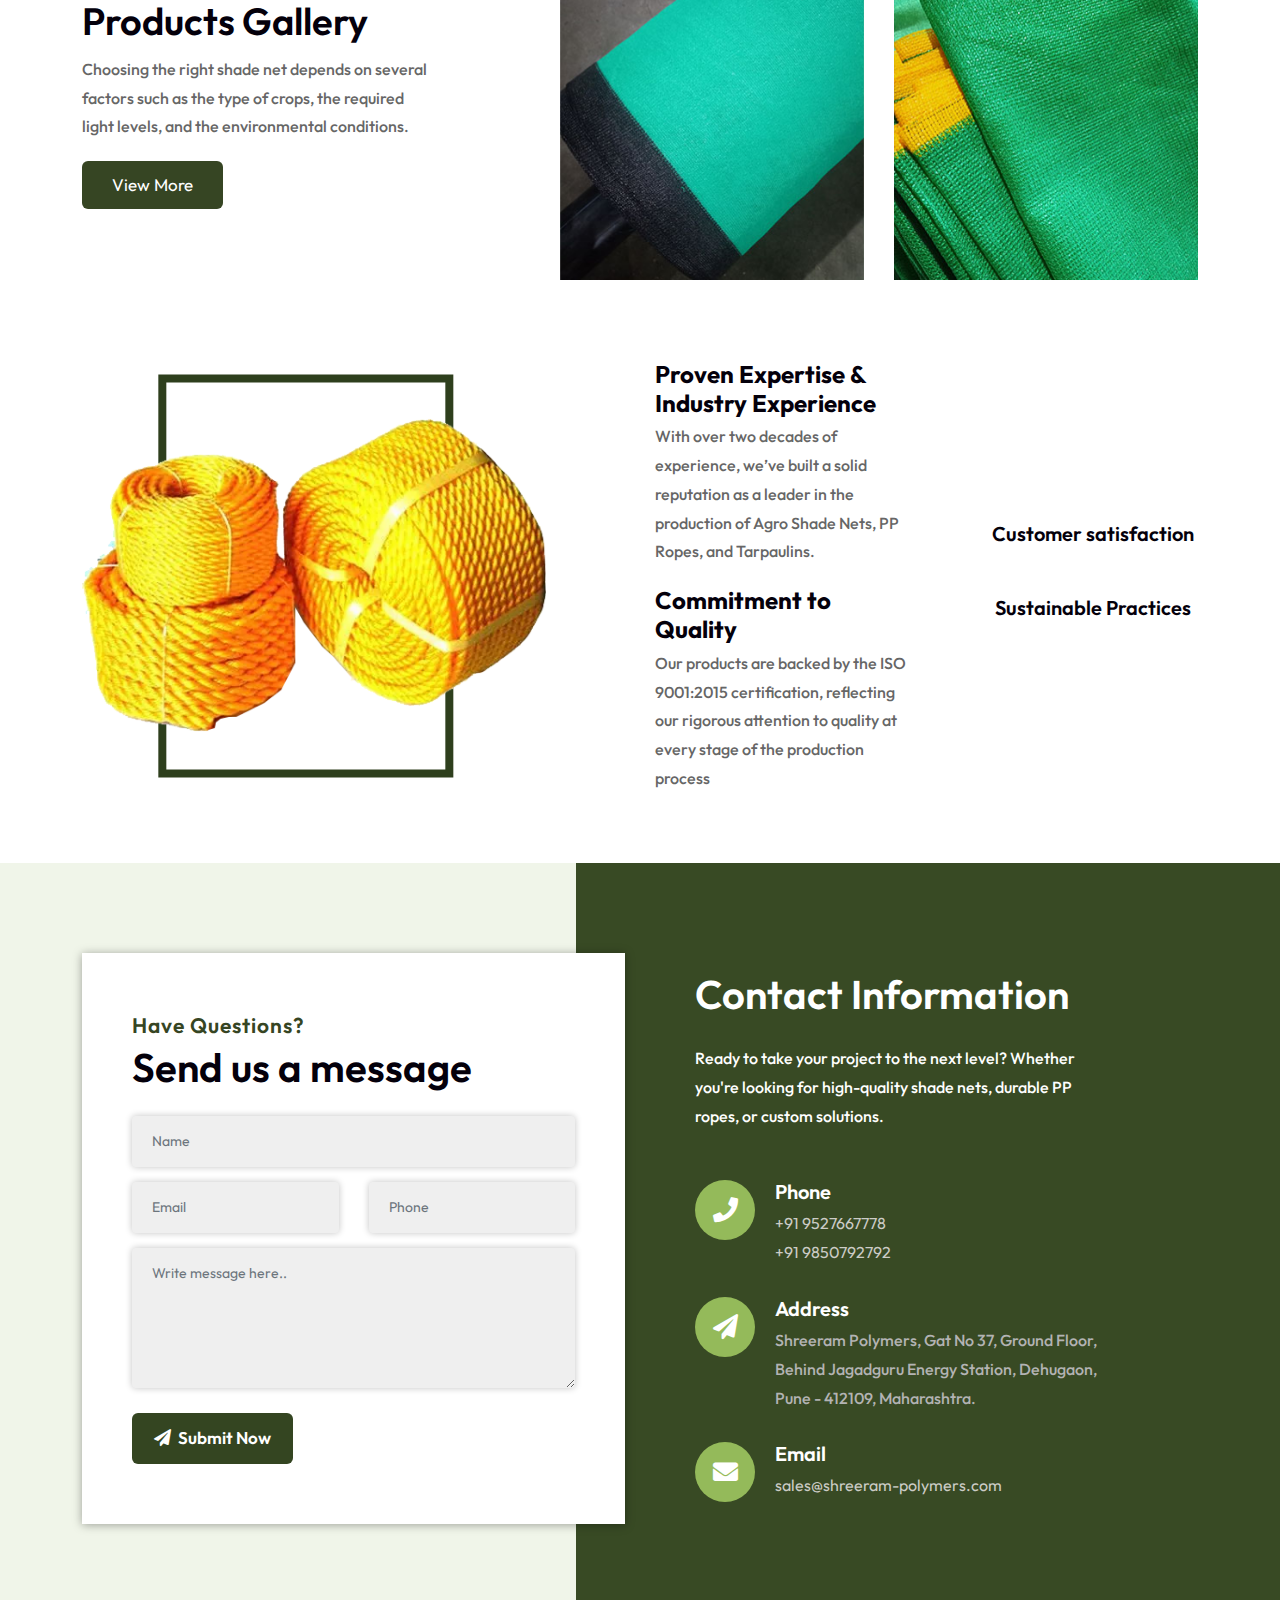
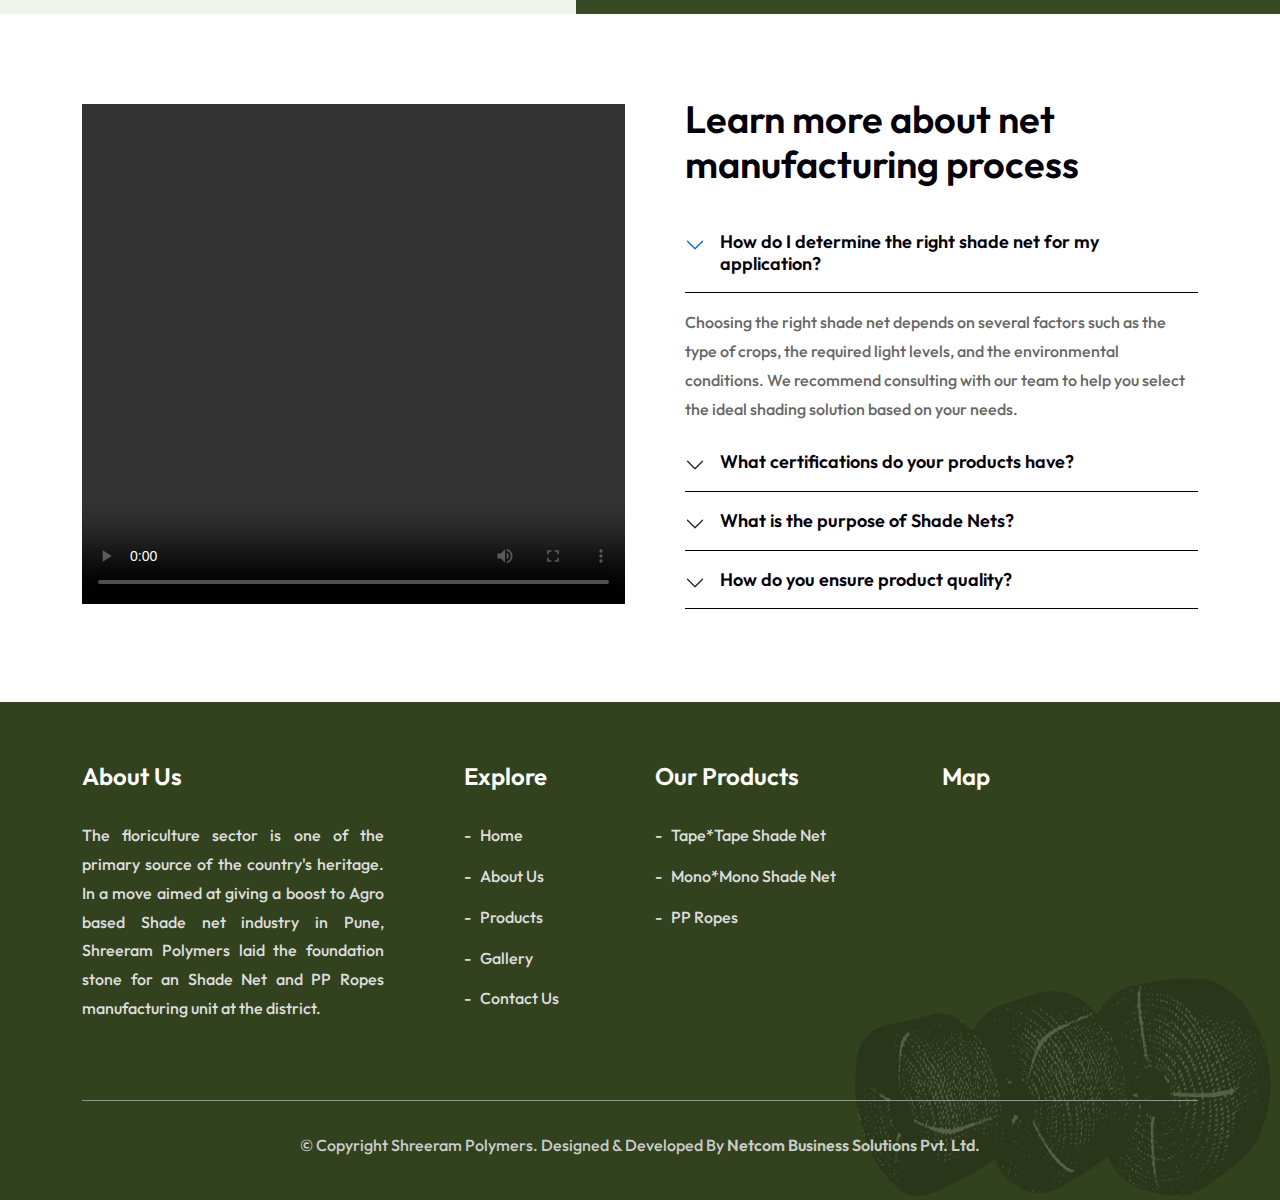
==== commit 2f54dada: "first commit" ====
--- a/index.html
+++ b/index.html
@@ -630,10 +630,10 @@
                                     </div>
                                     <div class="content">
                                         <h5 class="title">Address</h5>
-                                        <p>
+                                        <p style="color: #b3b3b3">
                                             Shreeram Polymers, Gat No 37, 
                                             Ground Floor, Behind Jagadguru Energy
-                                             Station, Dehugaon, Pune - 412109.
+                                             Station, Dehugaon, Pune - 412109, Maharashtra.
                                         </p>
                                     </div>
                                 </div>
--- a/assets/css/validnavs.css
+++ b/assets/css/validnavs.css
@@ -1407,7 +1407,7 @@
 }
 
 nav.navbar.validnavs {
-	z-index: 10000000;
+	z-index: 1000;
 	padding: 10px 0;
 }
 
--- a/assets/css/style.css
+++ b/assets/css/style.css
@@ -8761,6 +8761,9 @@
 		color: #060606;
         font-size: 22px;
 	}
+	.choose-us-style-two-content{
+		padding-left: 40px;
+	}
 }
 @media only screen and (max-width: 767px) {
 
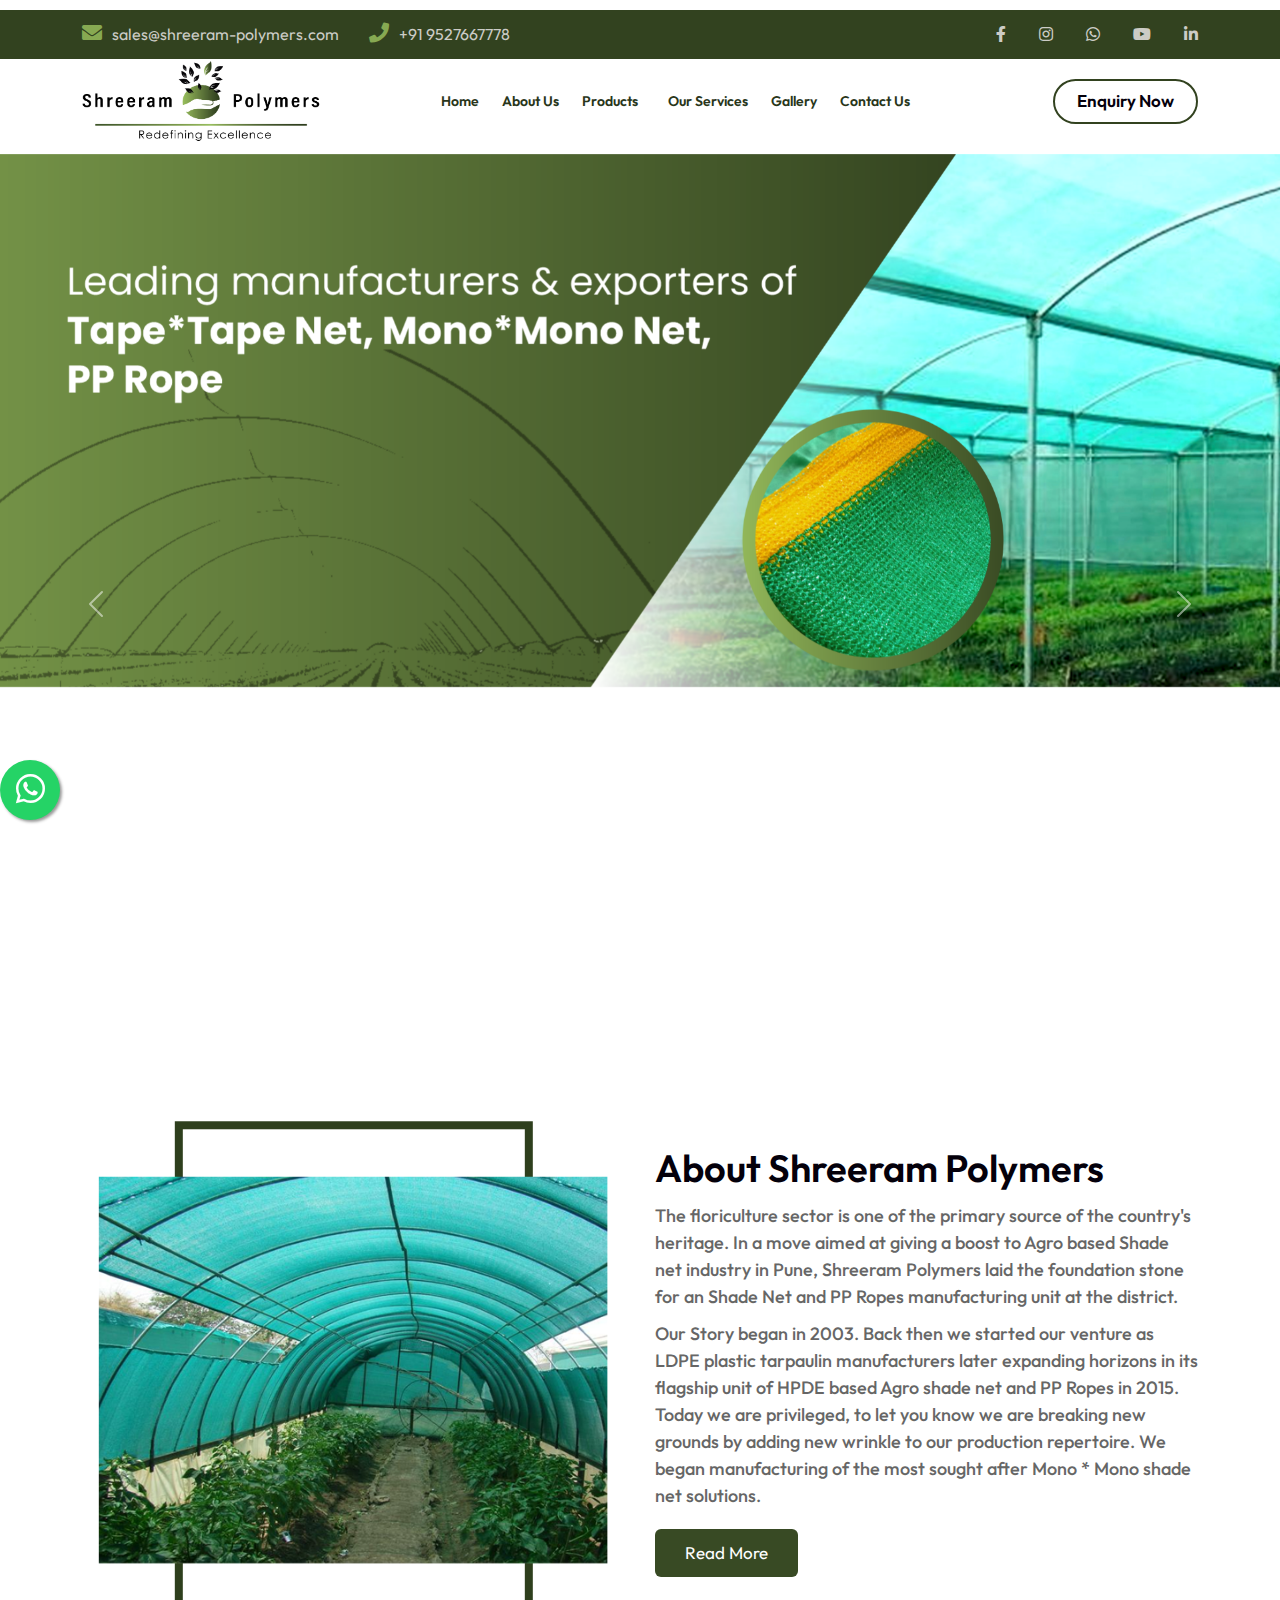
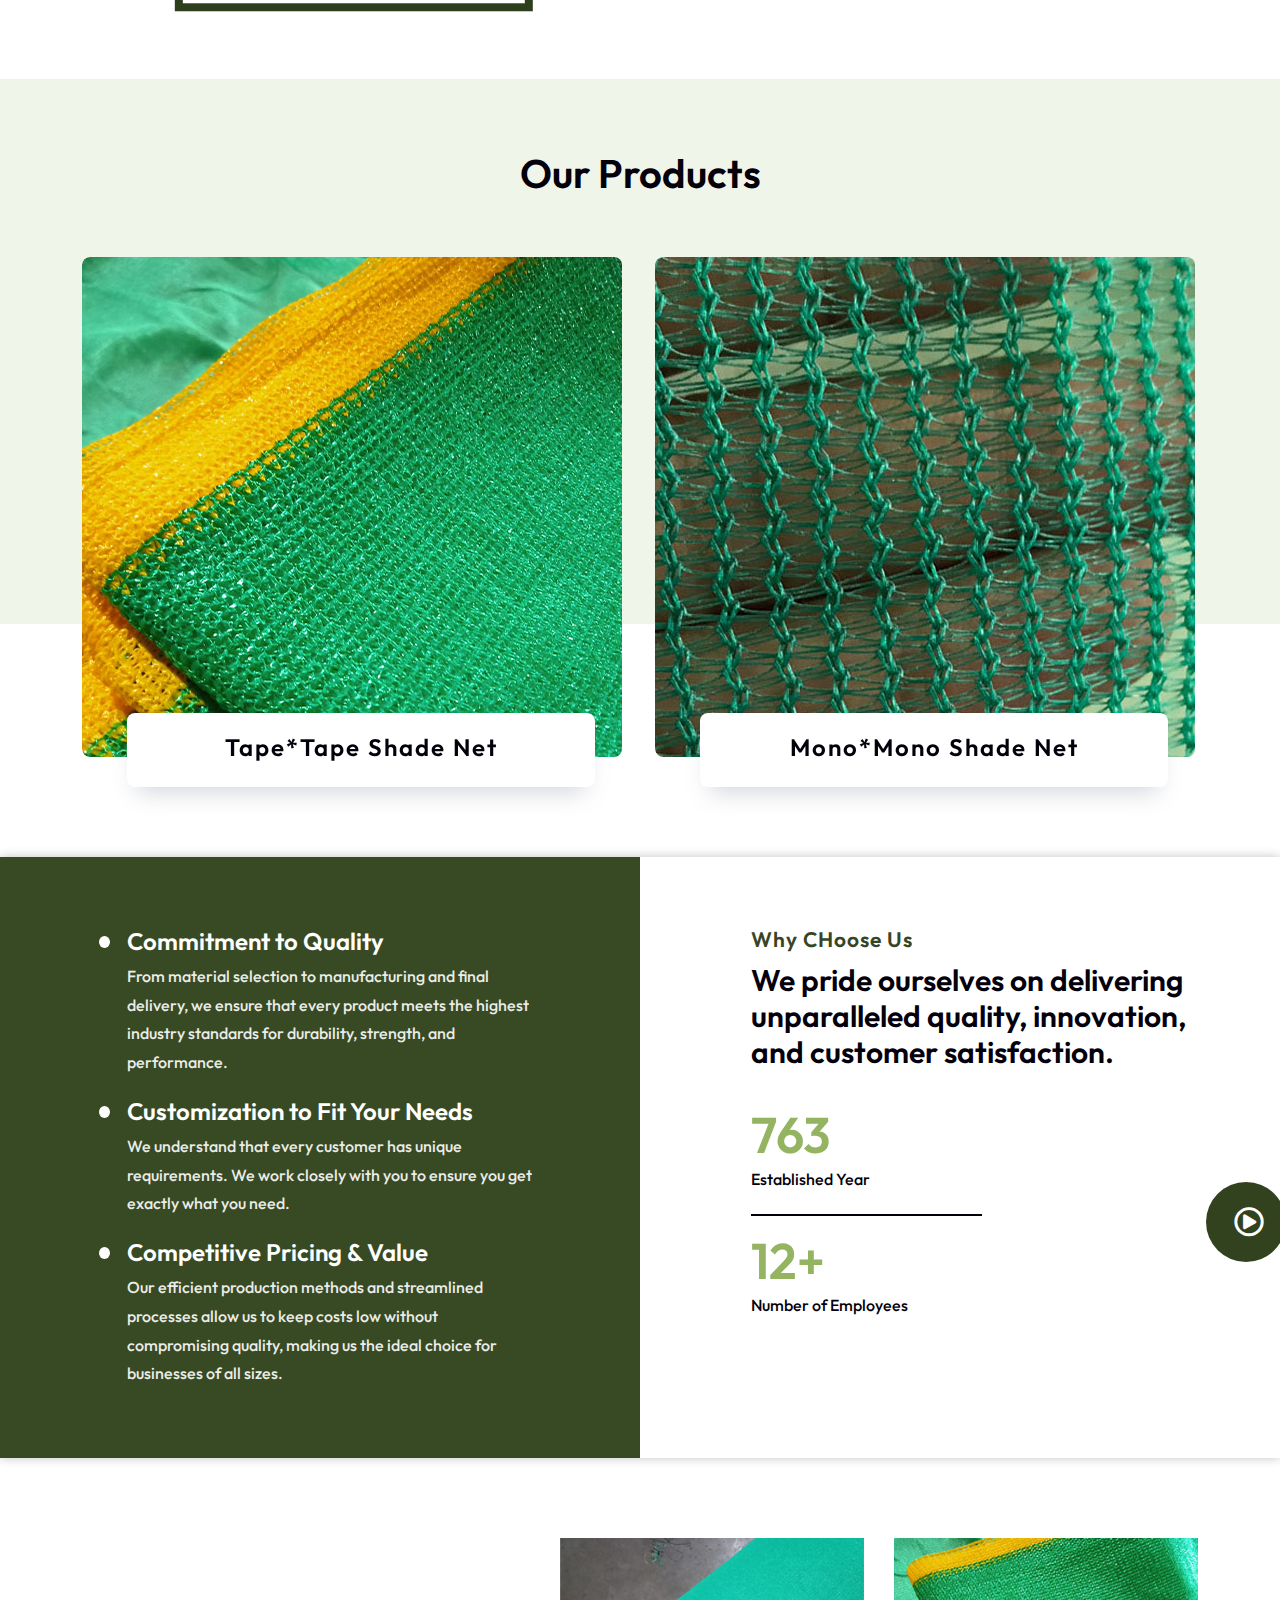
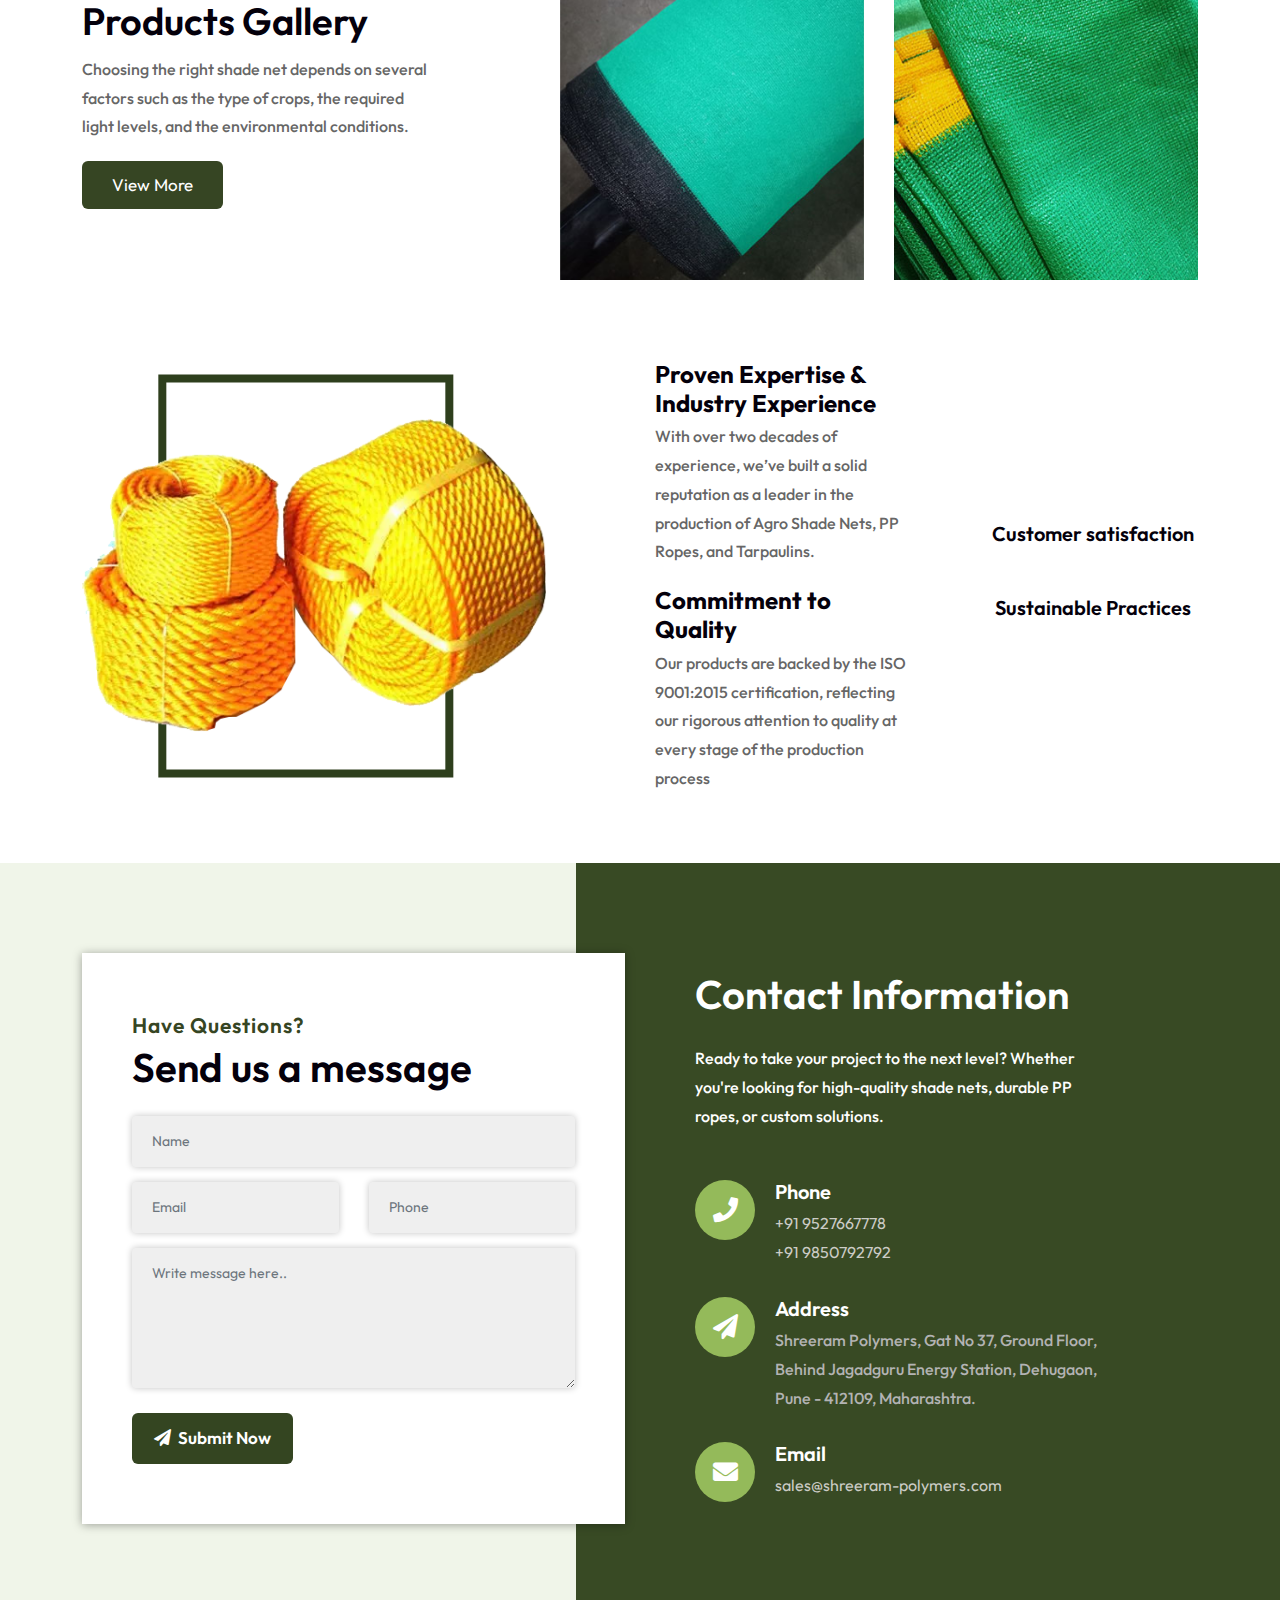
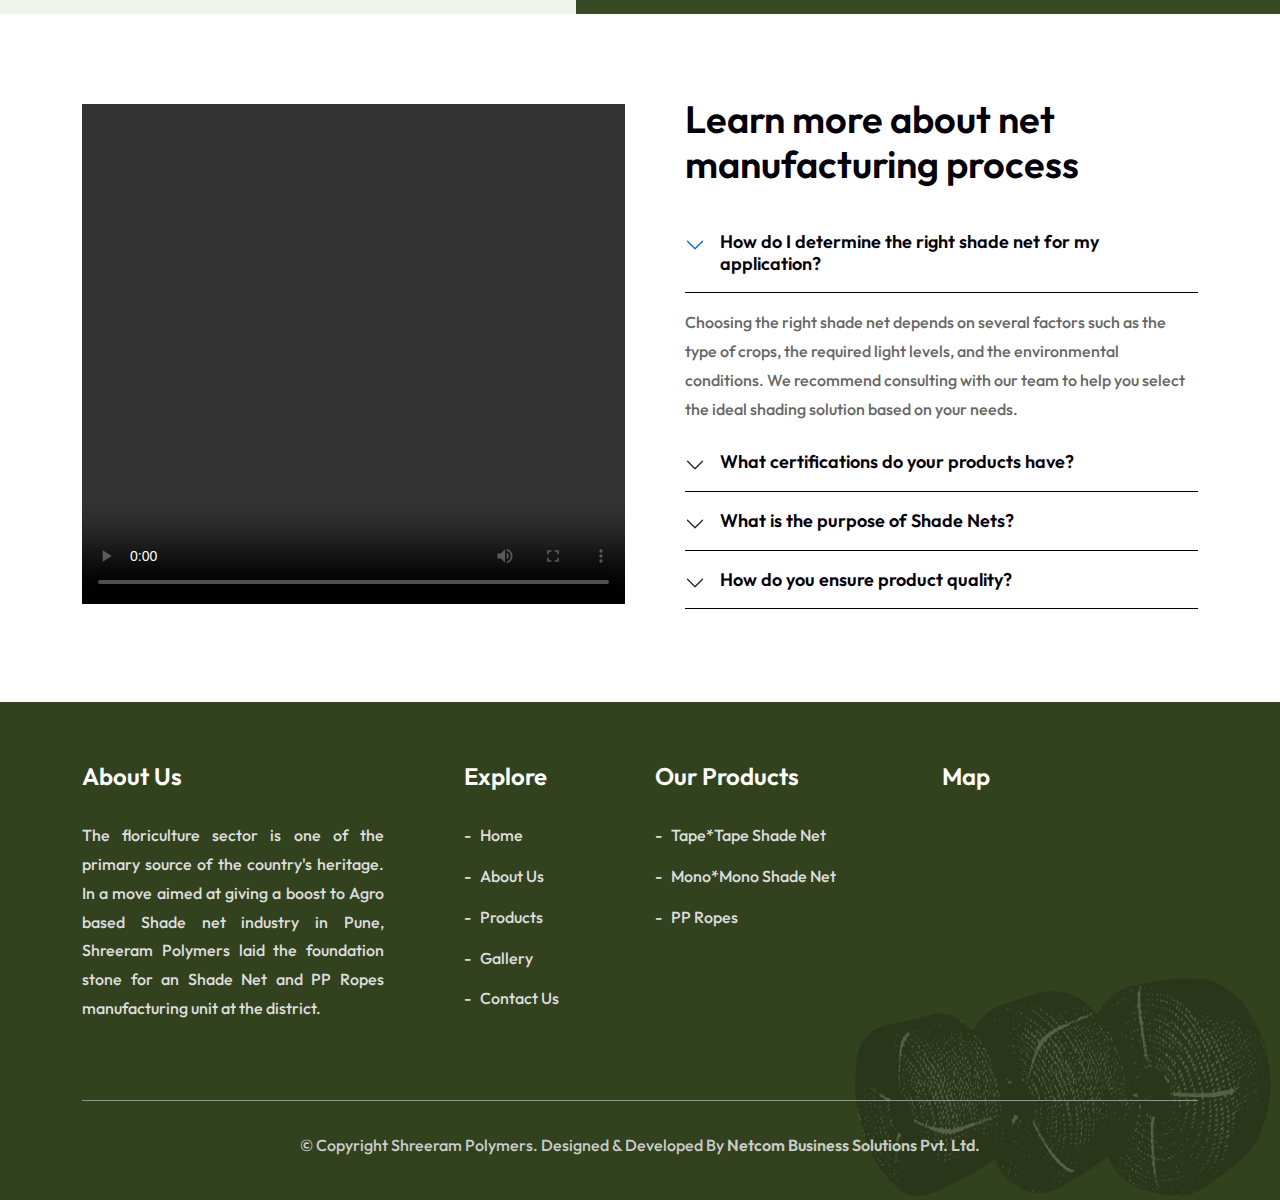
==== commit c39aeb10: "first commit" ====
--- a/index.html
+++ b/index.html
@@ -69,7 +69,10 @@
 </head>
 
 <body>
-
+    <a class="whats-app animated1 bounceIn infinite" style="bottom: 80px;color:#fff" href="https://wa.me/+919527667778?text=I'm%20interested%20in%20your%20products" target="blank">
+        <i class="fab fa-whatsapp my-float"></i>
+    </a>
+   
     
     <!-- Start Header Top 
     ============================================= -->
--- a/assets/css/validnavs.css
+++ b/assets/css/validnavs.css
@@ -572,7 +572,7 @@
 
 nav.navbar.validnavs .navbar-toggle i {
 	/* font-weight: 300; */
-	color:#000;
+	color:#000 !important;
 }
 
 nav.navbar.validnavs ul.nav .dropdown-menu .dropdown-menu {
@@ -2790,9 +2790,9 @@
 
 	nav.navbar.validnavs ul.nav li.dropdown ul.dropdown-menu>li>a {
 		border-bottom: 1px solid #e0e0e0;
-		color: var(--color-heading);
+		color: #29361a;
 		display: block;
-		font-size: 15px;
+		font-size: 14px;
 		font-weight: 600;
 		padding: 10px 0;
 		text-transform: capitalize;
@@ -3439,7 +3439,7 @@
 }
 
 nav.navbar.validnavs .navbar-collapse.collapse button i {
-	font-weight: 400;
+	/* font-weight: 400; */
 	font-size: 15px;
 	margin: 0;
 }
--- a/assets/css/style.css
+++ b/assets/css/style.css
@@ -9924,4 +9924,26 @@
 .about-style-one-info p{
 	font-size: 18px;
 	line-height: 27px;
+}
+.whats-app {
+    position: fixed;
+    width: 60px;
+    height: 60px;
+    bottom: 40px;
+    left: 0;
+    background-color: #25d366;
+    color: #FFF;
+    border-radius: 50px;
+    text-align: center;
+    font-size: 33px;
+    box-shadow: 2px 2px 3px #999;
+    z-index: 100;
+    text-align: center;
+}
+.animated1 {
+    -webkit-animation-duration: 1s;
+    animation-duration: 1s;
+    -webkit-animation-fill-mode: both;
+    animation-fill-mode: both;
+    animation-iteration-count: infinite;
 }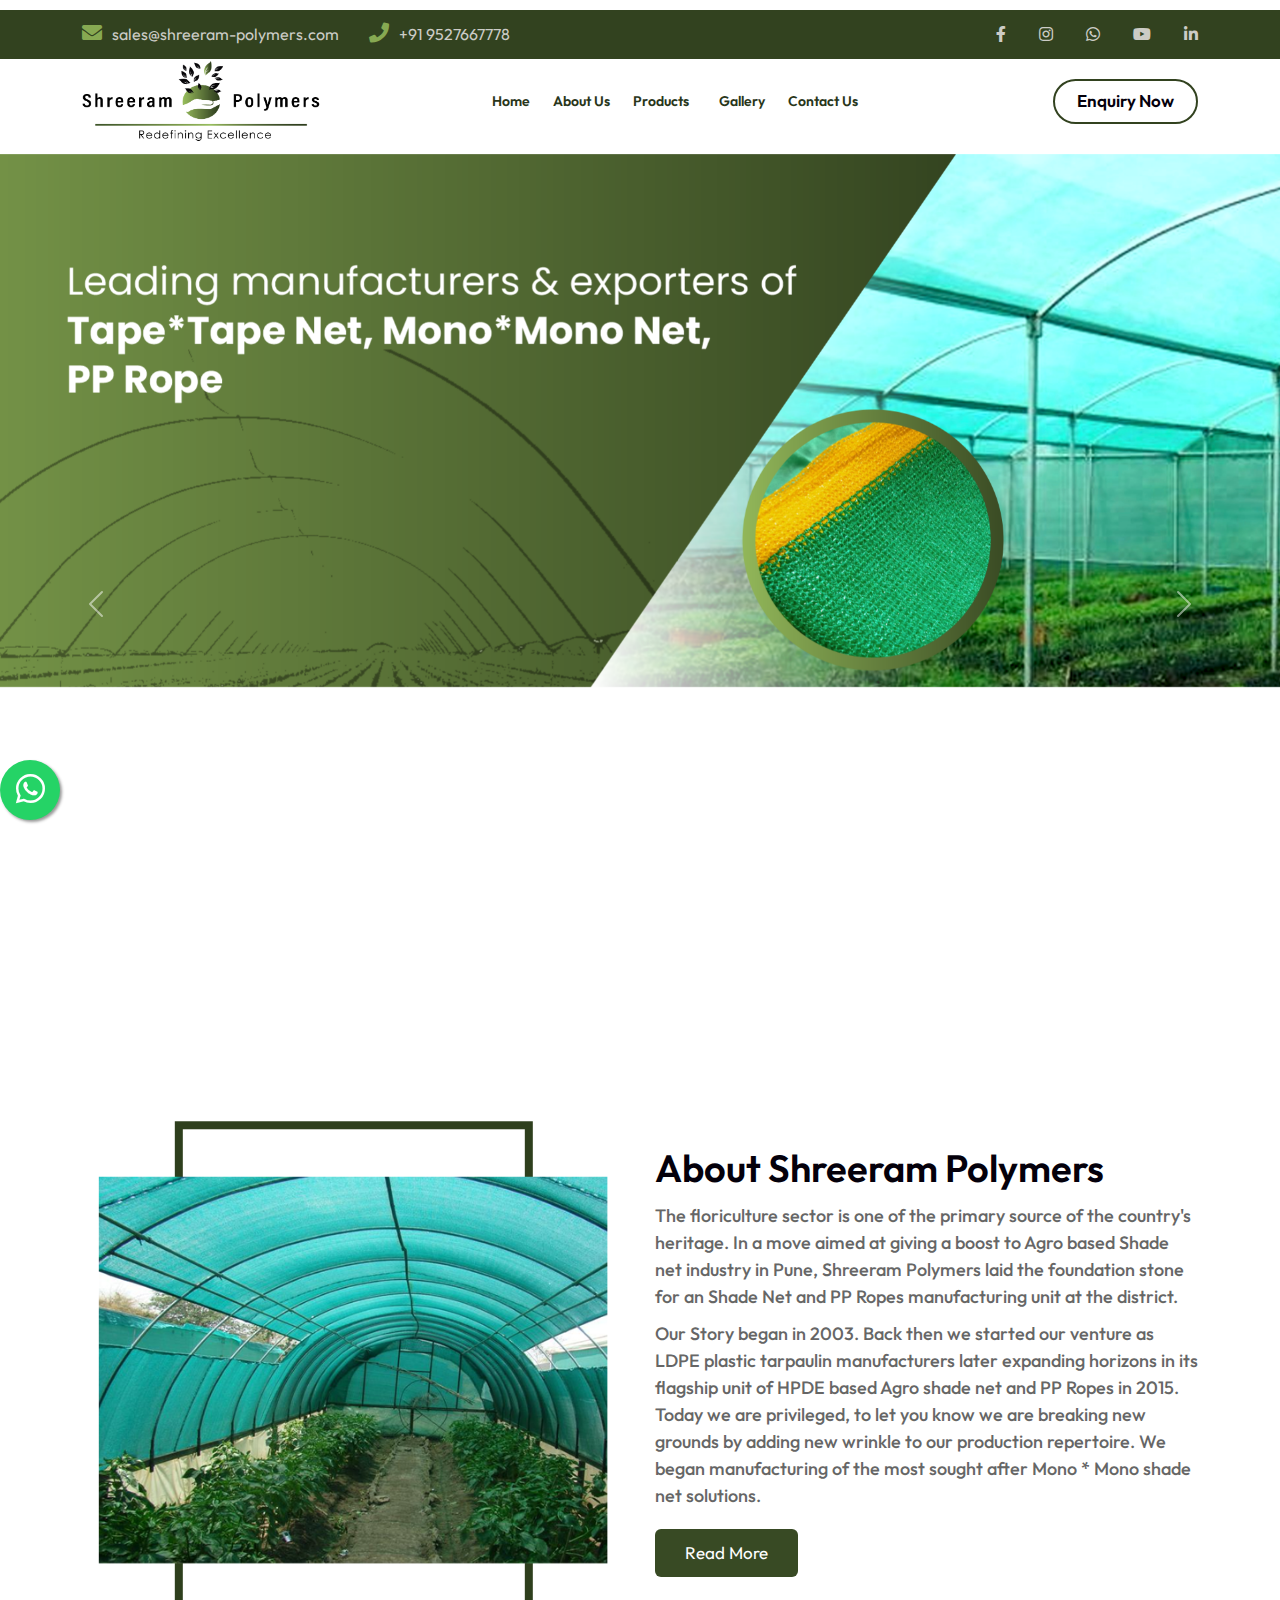
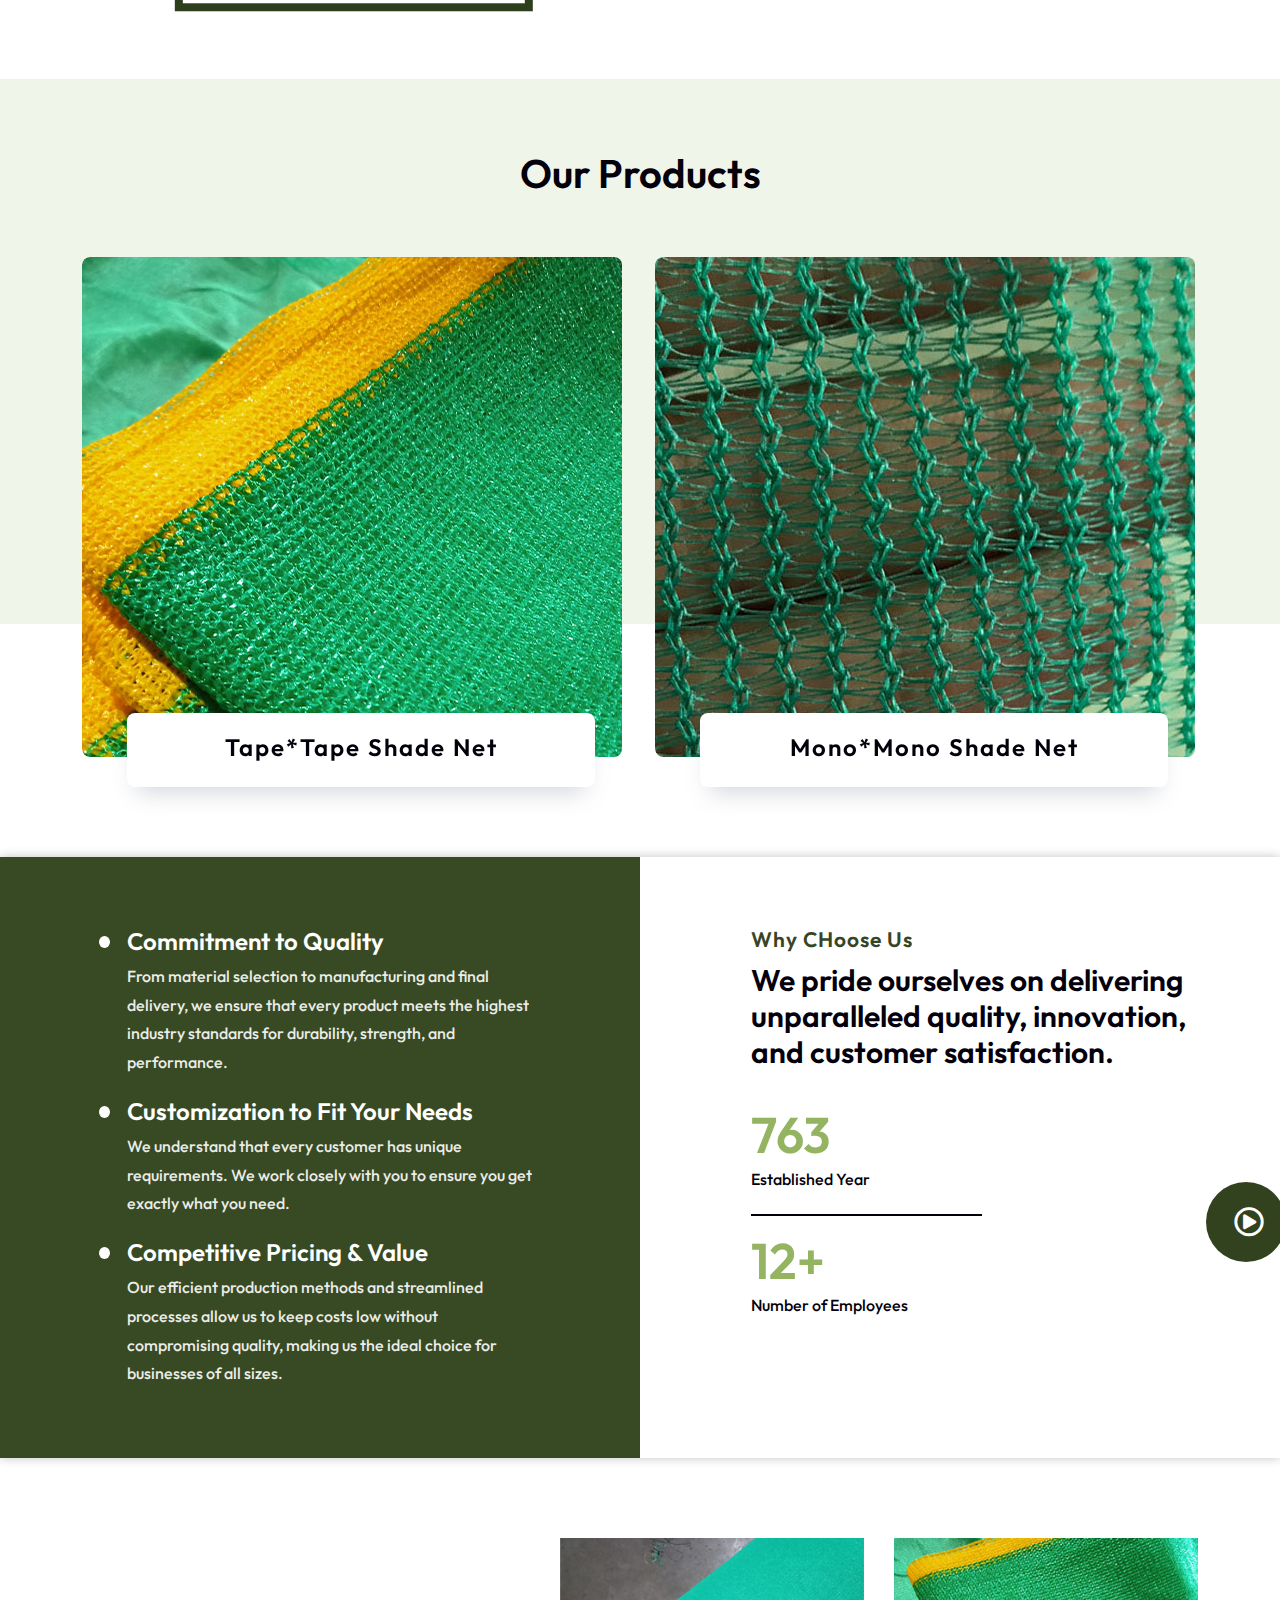
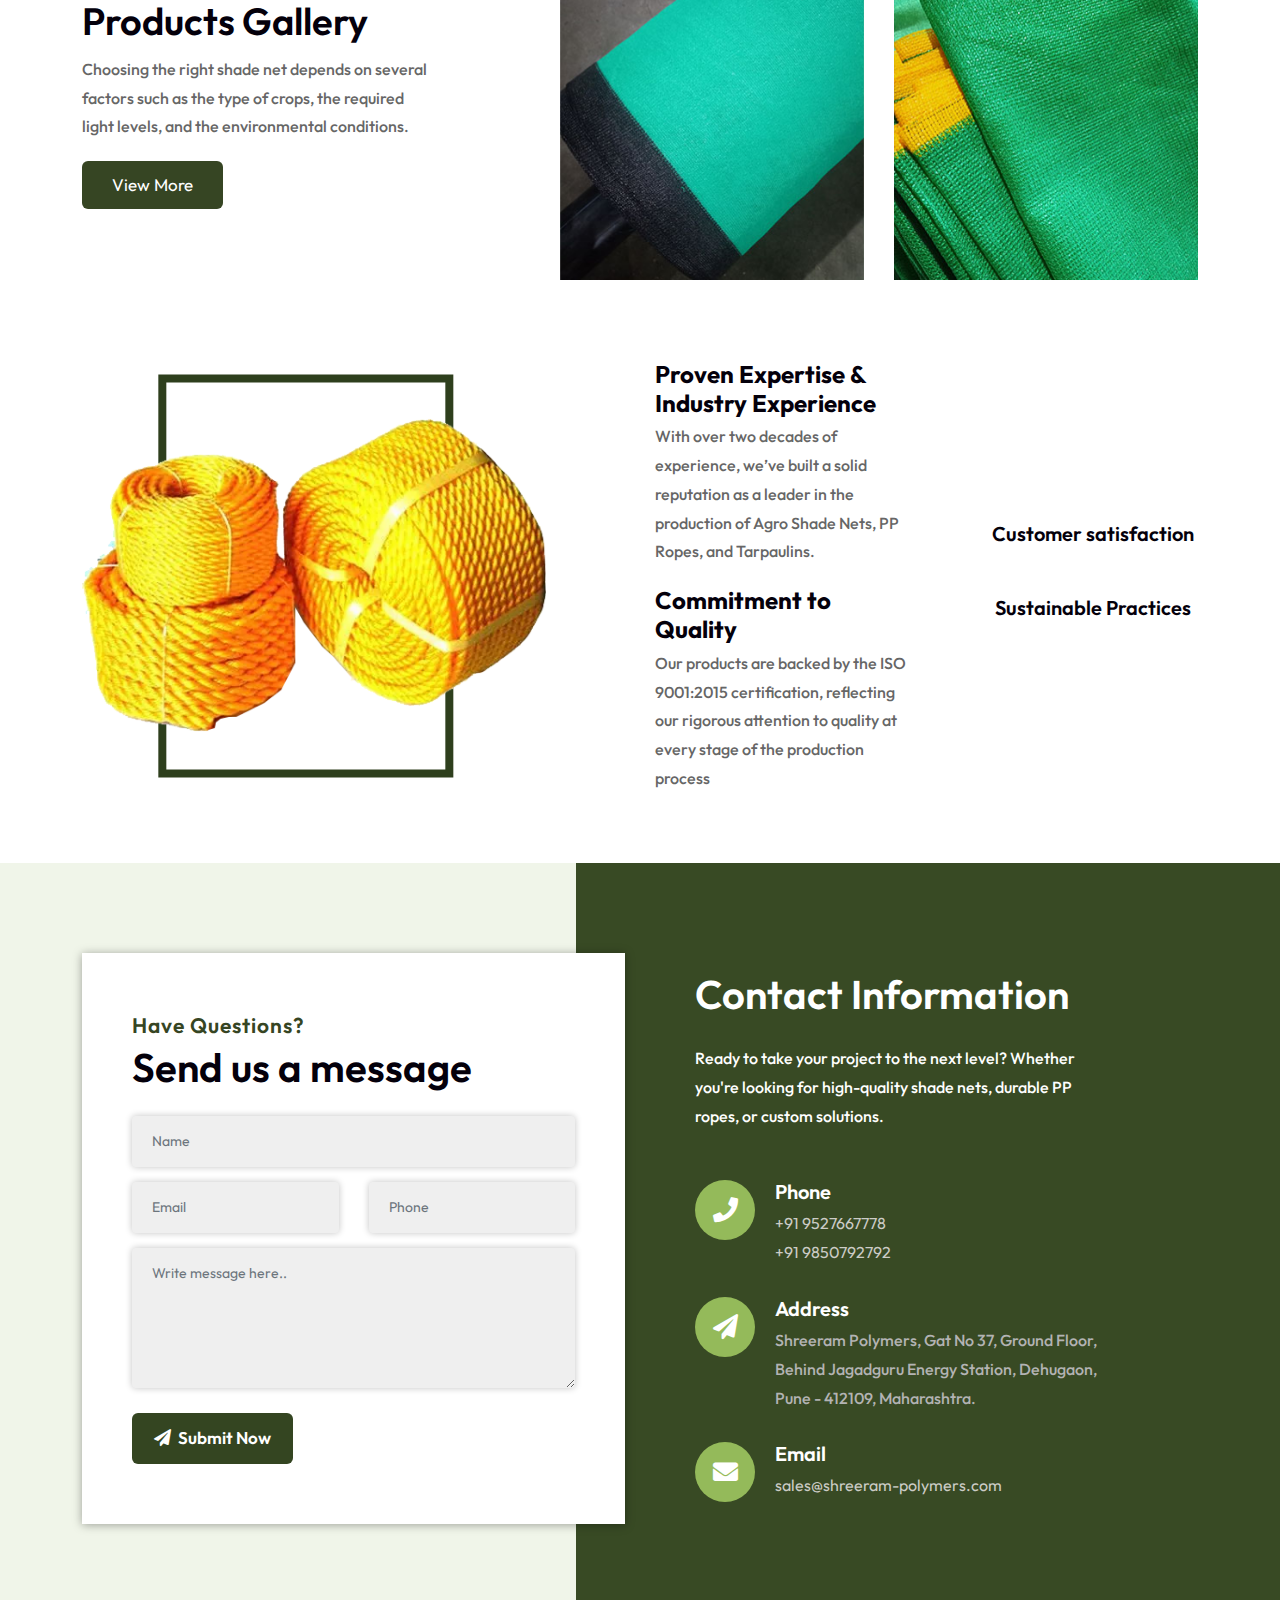
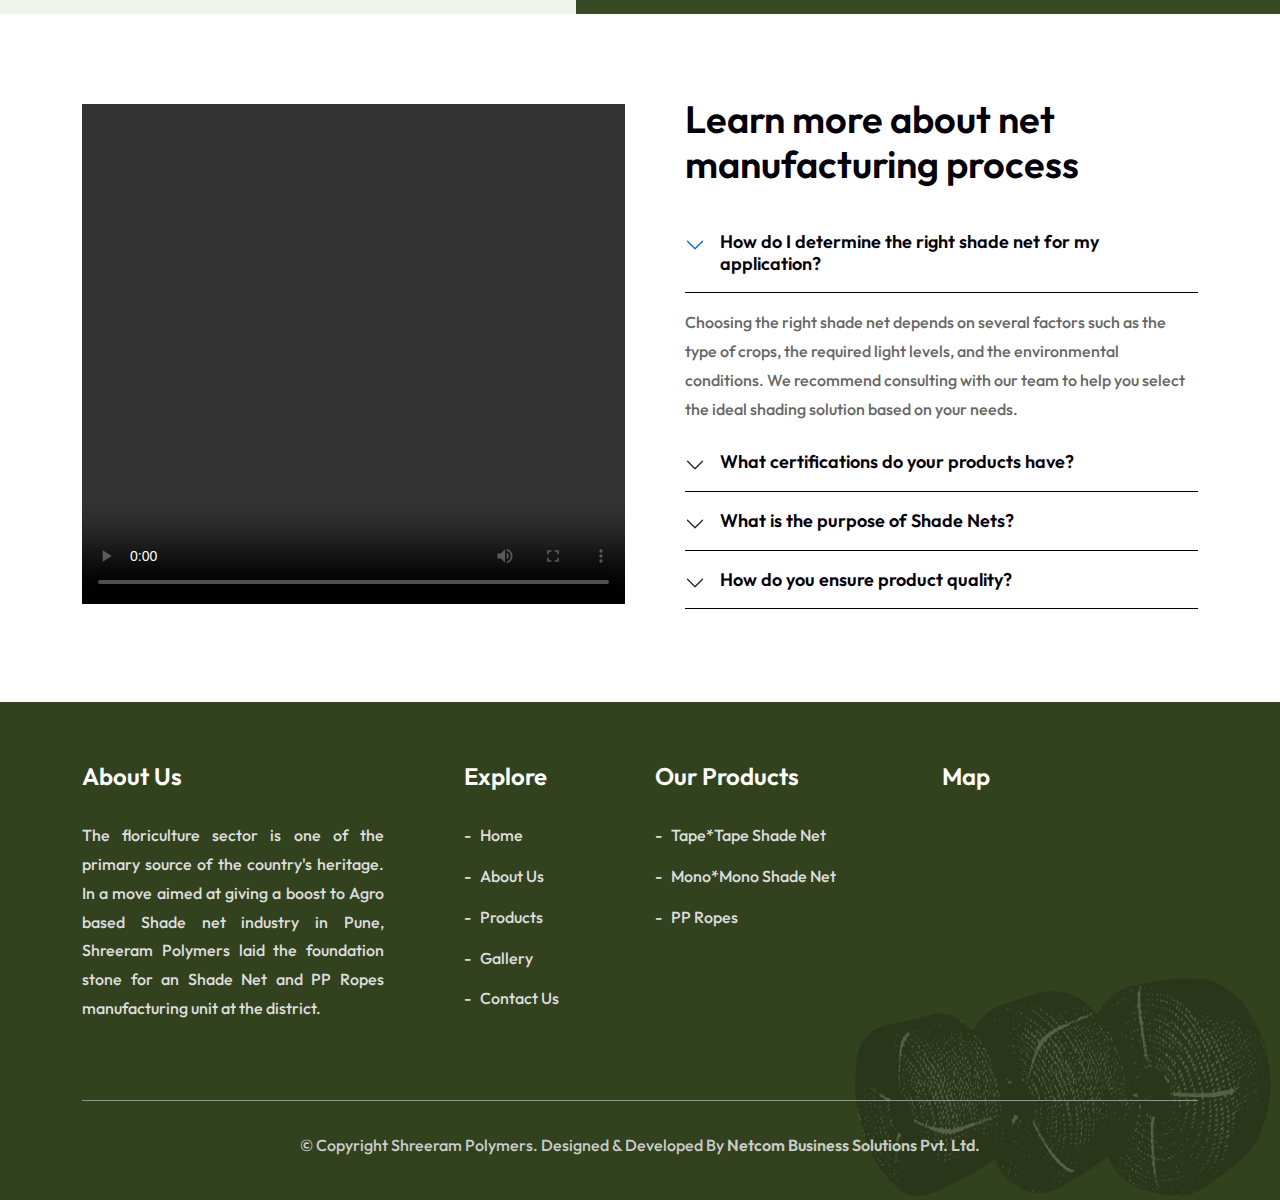
==== commit 1a7ca537: "first commit" ====
--- a/index.html
+++ b/index.html
@@ -167,7 +167,7 @@
                                 <li><a href="pp-ropes.html">PP Ropes</a></li>
                             </ul>
                         </li>
-                        <li><a href="">Our Services</a></li>
+                        <!-- <li><a href="">Our Services</a></li> -->
                         <li><a href="gallery.html">Gallery</a></li>
                         <li><a href="contact.html">Contact Us</a></li>
                     </ul>
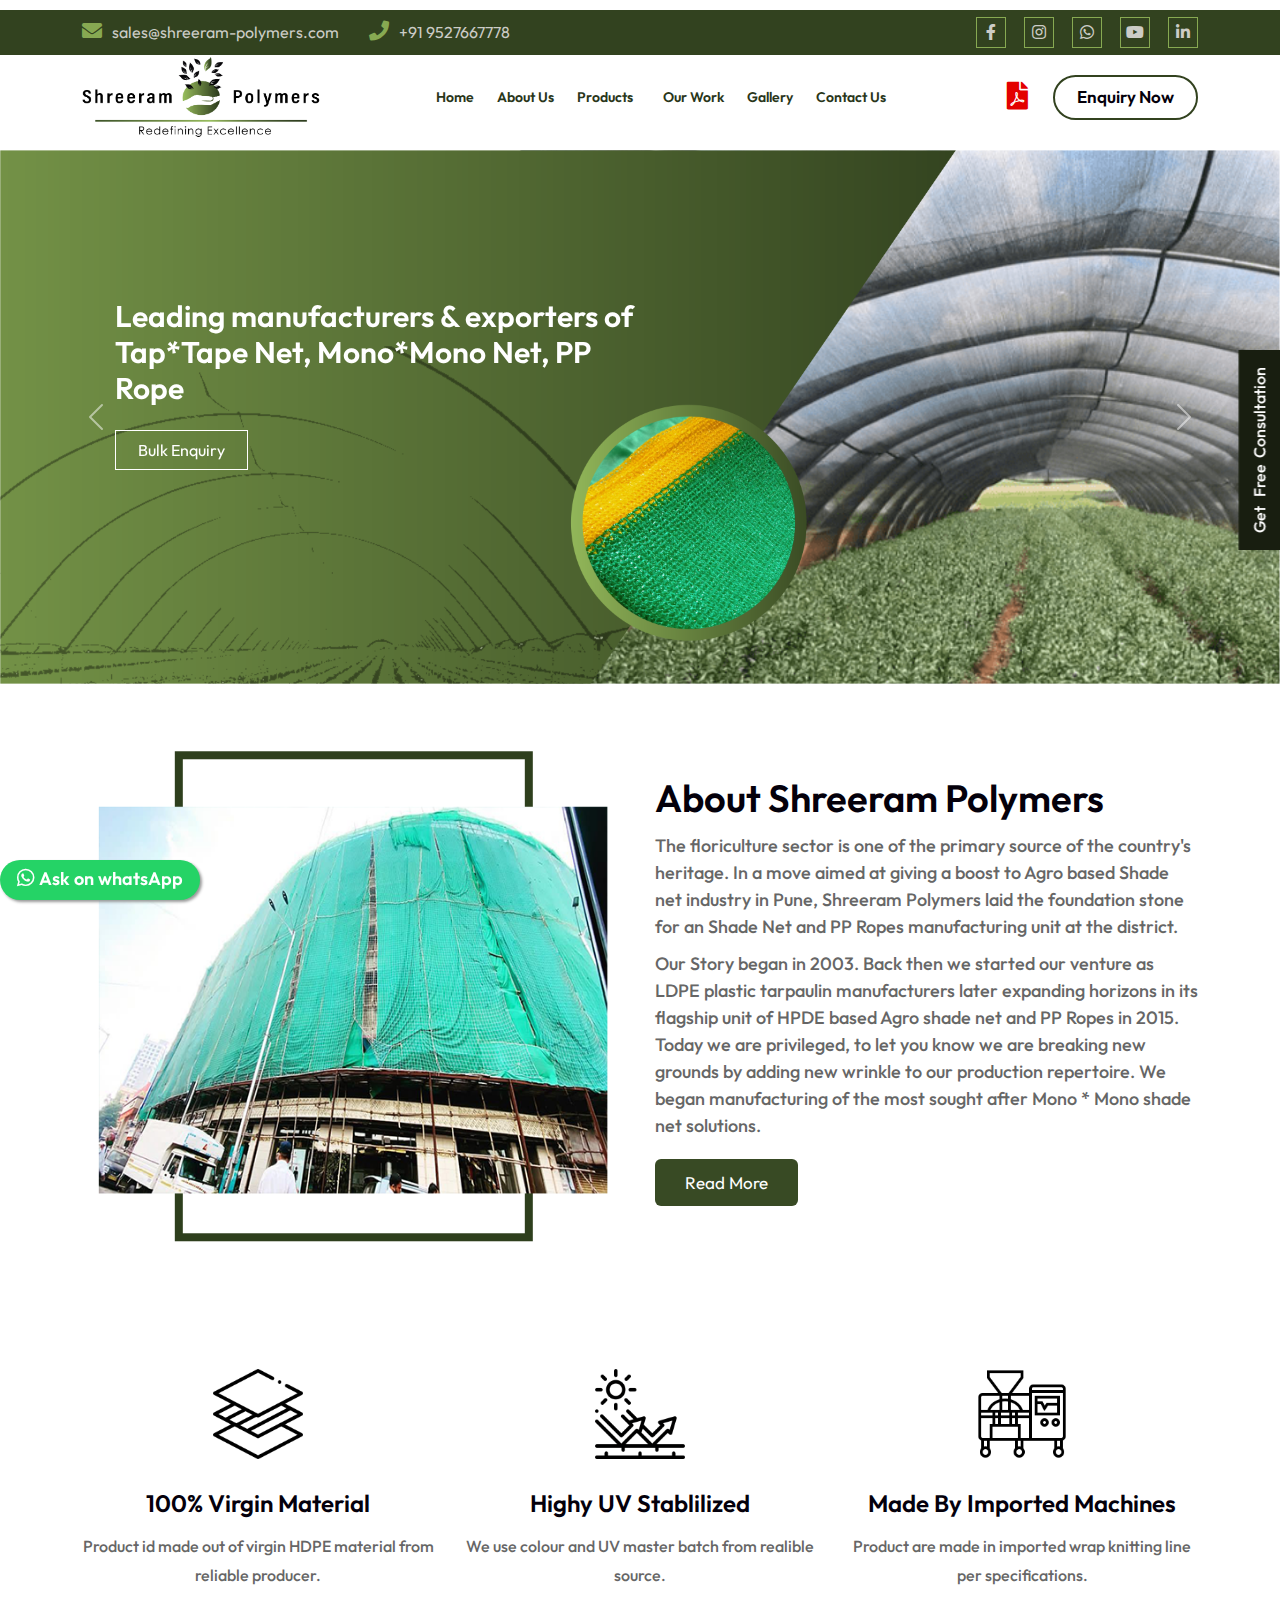
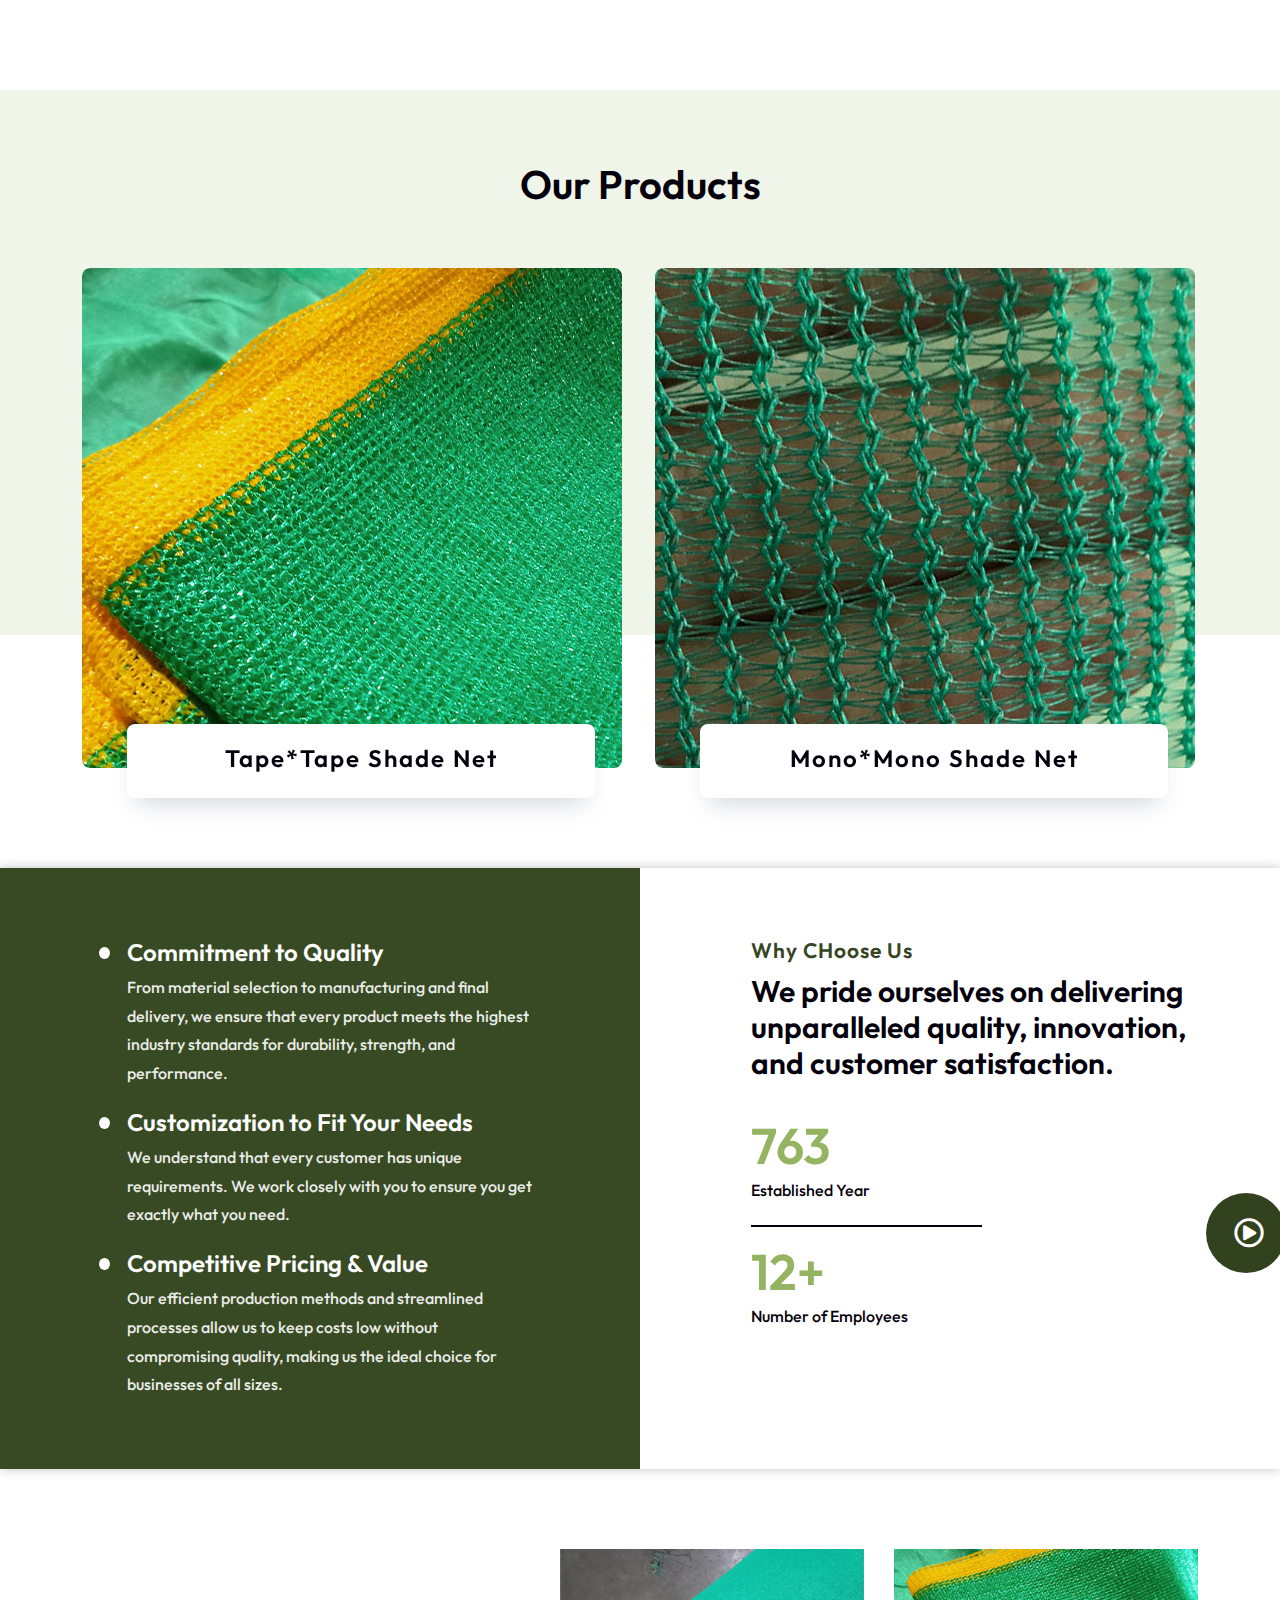
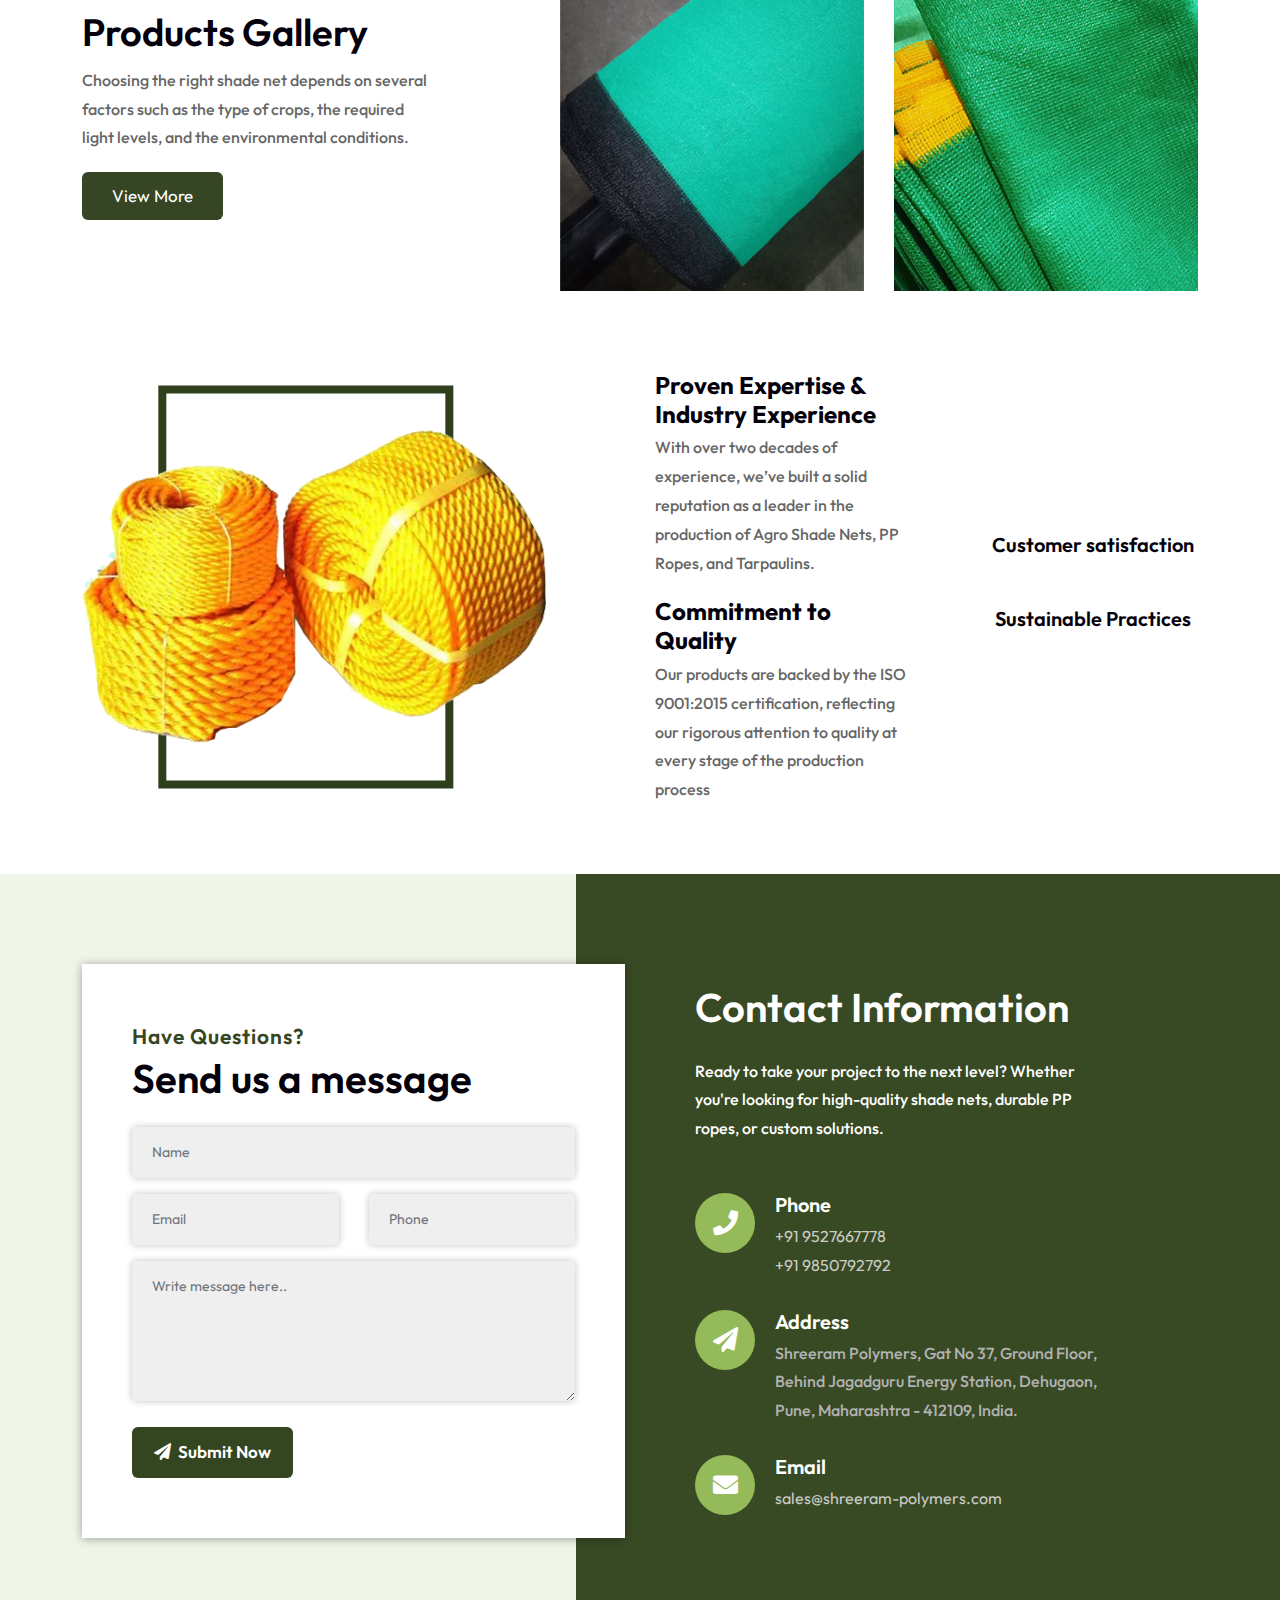
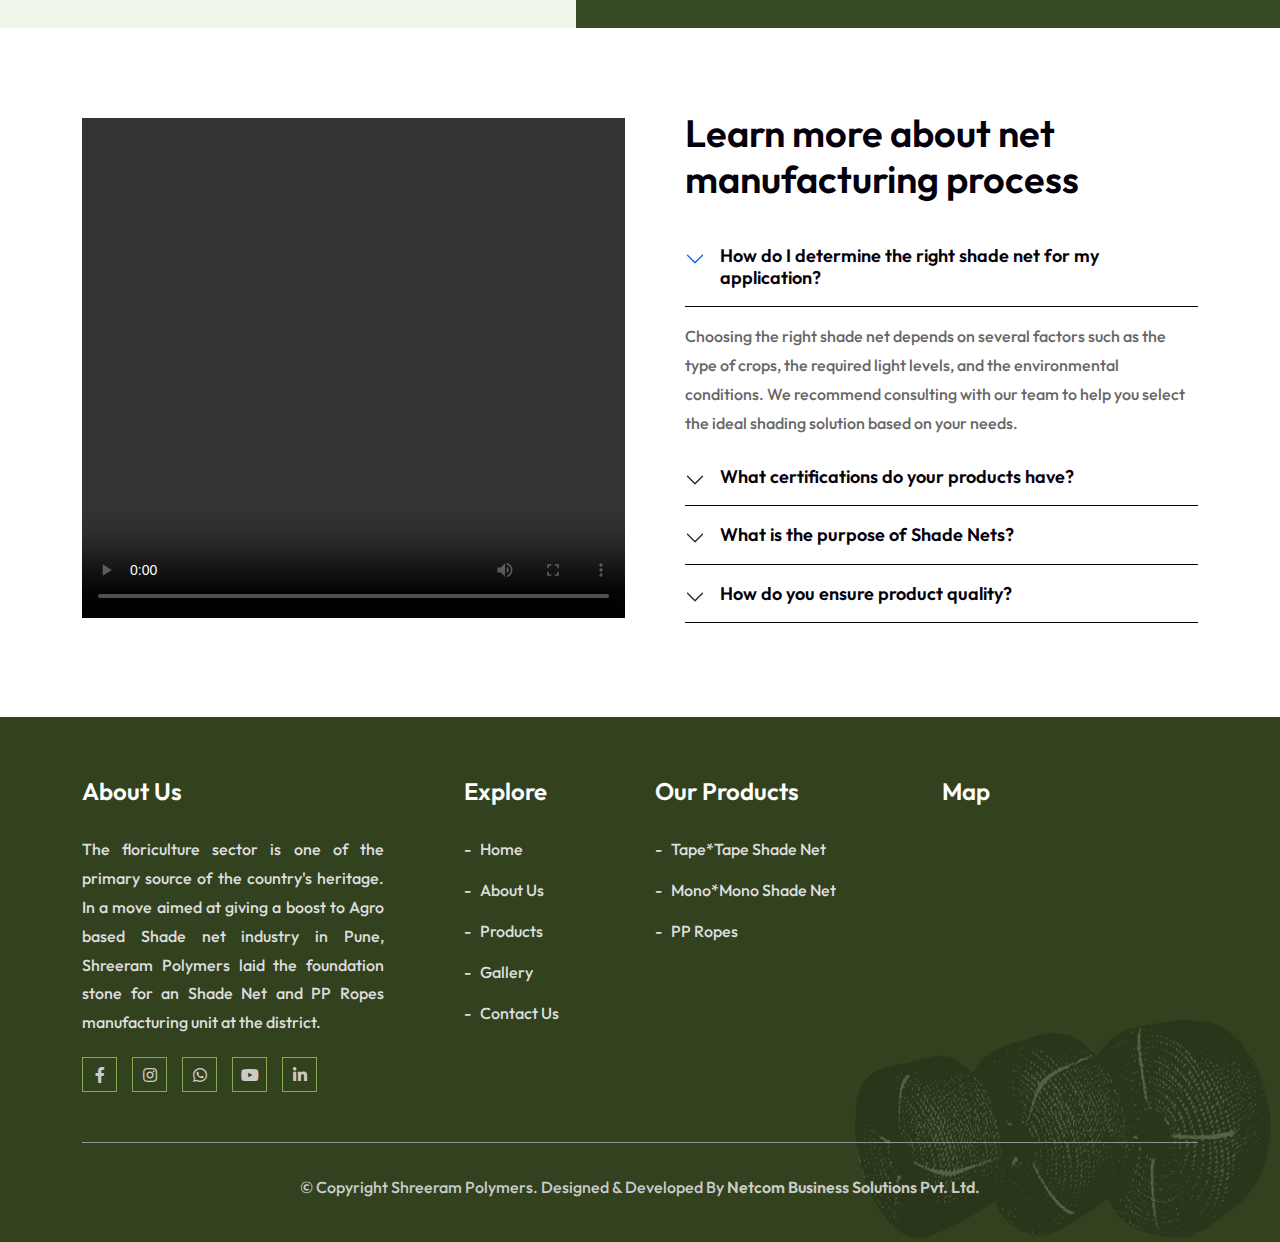
==== commit 707e2f33: "first commit" ====
--- a/index.html
+++ b/index.html
@@ -69,11 +69,23 @@
 </head>
 
 <body>
-    <a class="whats-app animated1 bounceIn infinite" style="bottom: 80px;color:#fff" href="https://wa.me/+919527667778?text=I'm%20interested%20in%20your%20products" target="blank">
-        <i class="fab fa-whatsapp my-float"></i>
+   <a class="whats-app animated1 bounceInLeft"  href="https://wa.me/+919527667778?text=I'm%20interested%20in%20your%20products" target="blank">
+        <i class="fab fa-whatsapp my-float"></i>&nbsp;<span>Ask on whatsApp</span>
     </a>
-   
     
+    <div class="callus">
+        <div class="container">
+            <div class="row">
+                <div class="col-6 col-md-6 col-sm-6 col-xs-6 text-center borderr">
+                    <a href="tel:+919527667778"><i class="fa fa-phone"></i> &nbsp;<b>Call Now</b> </a></div>
+                <div class="col-6 col-md-6 col-sm-6 col-xs-6 text-center" 
+                style="border-left: 1px solid #a9a9a9;">
+                <a href="https://wa.me/+919527667778?text=I'm%20interested%20in%20your%20products" target="blank">
+                    <i class="fab fa-whatsapp" style="font-weight: 600;"></i> &nbsp;<b>Ask for Whastapp</b></a>
+                </div>
+            </div>
+        </div>
+    </div>
     <!-- Start Header Top 
     ============================================= -->
     
@@ -163,13 +175,19 @@
                             <a href="" class="dropdown-toggle" data-toggle="dropdown" >Products</a>
                             <ul class="dropdown-menu">
                                 <li><a href="tape-tape-shade-net.html">Tape*Tape Shade Net</a></li>
+                                <li><a href="pp-ropes.html">PP Ropes</a></li>
                                 <li><a href="mono-mono-shade-net.html">Mono*Mono Shade Net</a></li>
-                                <li><a href="pp-ropes.html">PP Ropes</a></li>
                             </ul>
                         </li>
-                        <!-- <li><a href="">Our Services</a></li> -->
+                        <li><a href="our-work.html">Our Work</a></li>
                         <li><a href="gallery.html">Gallery</a></li>
-                        <li><a href="contact.html">Contact Us</a></li>
+                        <li class="dropdown">
+                            <a href="" class="dropdown-toggle" data-toggle="dropdown" >Contact Us</a>
+                            <ul class="dropdown-menu">
+                                <li><a href="contact.html">Contact Us</a></li>
+                                <li><a href="dealer.html">Dealers</a></li>
+                            </ul>
+                        </li>
                     </ul>
                 </div><!-- /.navbar-collapse -->
 
@@ -184,10 +202,10 @@
                             <li class="button"><a href="contact.html">Enquiry Now</a></li>
                         </ul> -->
                         <ul>
-                            <li class="mob-btnc">
+                            <li class="down-pdf" data-bs-toggle="modal" data-bs-target="#exampleModal">
                                 <a href="tel:">
-                                    <i class="fa fa-phone"></i>
-                                    <!-- <span class="badge">3</span> -->
+                                    <i class="fa fa-file-pdf"></i>
+                                   
                                 </a>
                                 
                             </li>
@@ -211,28 +229,83 @@
 
     <!-- Start Banner Area 
     ============================================= -->
-    
-    <div class="banner-area navigation-circle text-light banner-style-one zoom-effect ">
-        <div id="carouselExampleControls" class="carousel slide" data-bs-ride="carousel">
-            <div class="carousel-inner">
-              <div class="carousel-item active">
-                <img src="assets/img/ban1.png" class="d-block w-100" alt="...">
-              </div>
-              <div class="carousel-item">
-                <img src="assets/img/ban2.png" class="d-block w-100" alt="...">
-              </div>
-             
-            </div>
-            <button class="carousel-control-prev" type="button" data-bs-target="#carouselExampleControls" data-bs-slide="prev">
-              <span class="carousel-control-prev-icon" aria-hidden="true"></span>
-              <span class="visually-hidden">Previous</span>
-            </button>
-            <button class="carousel-control-next" type="button" data-bs-target="#carouselExampleControls" data-bs-slide="next">
-              <span class="carousel-control-next-icon" aria-hidden="true"></span>
-              <span class="visually-hidden">Next</span>
-            </button>
-          </div>      
-    </div>
+    <div id="carouselExampleCaptions" class="carousel slide" data-bs-ride="carousel">
+       
+        <div class="carousel-inner">
+          <div class="carousel-item active">
+            <img src="assets/img/ban1.png" class="d-block w-100" alt="...">
+            <div class="carousel-caption text-div  d-md-block">
+                <h3>Leading manufacturers & exporters of Tap*Tape Net, Mono*Mono Net, PP Rope</h3>
+                <div class="hero-btn-wrap">
+                    <a href="contact.html" class="bz-primary-btn">Bulk Enquiry</a>
+                </div>
+            </div>
+          </div>
+          <div class="carousel-item">
+            <img src="assets/img/ban2.png" class="d-block w-100" alt="...">
+            <div class="carousel-caption text-div d-md-block">
+                <h3>High-quality Shade Nets & PP Ropes, 
+                    crafted for durability & environmental 
+                    responsibility</h3>
+                <div class="hero-btn-wrap">
+                    <a href="contact.html" class="bz-primary-btn">Bulk Enquiry</a>
+                </div>
+            </div>
+          </div>
+          <div class="carousel-item">
+            <img src="assets/img/ban33.png" class="d-block w-100" alt="...">
+            <div class="carousel-caption text-div2  d-md-block">
+                <h3>Enhance Your Outdoor Experience! Elite Premium Shade Nets</h3>
+                <ul class="mobv">
+                    <li>Ultimate Protection from harsh sunlight </li>
+                    <li>Versatile Uses for gardening, construction, & outdoor events </li>
+                    <li>Strong & Reliable : Built to last! </li>
+                </ul>
+                <div class="hero-btn-wrap">
+                    <a href="contact.html" class="bz-primary-btn">Bulk Enquiry</a>
+                </div>
+            </div>
+          </div>
+          <div class="carousel-item">
+            <img src="assets/img/ban4.png" class="d-block w-100" alt="...">
+            <div class="carousel-caption text-div2  d-md-block">
+                <h3>Discover Our High-Quality Kamal PP Ropes</h3>
+                <ul class="mobv">
+                    <li>Durable & Reliable : Perfect for any task</li>
+                    <li>Lightweight & Flexible: Easy to handle and store</li>
+                    <li>Ideal for camping, gardening, and construction</li>
+                </ul>
+                <div class="hero-btn-wrap">
+                    <a href="contact.html" class="bz-primary-btn">Bulk Enquiry</a>
+                </div>
+            </div>
+          </div>
+          <div class="carousel-item">
+            <img src="assets/img/ban5.png" class="d-block w-100" alt="...">
+            <div class="carousel-caption text-div2  d-md-block">
+                <h3>Protect Your Space with Style! Elite Premium Shade Nets Available Now</h3>
+                <ul class="mobv">
+                    <li>Ultimate UV Protection for gardens, patios, and outdoor spaces</li>
+                    <li>Durable & Breathable: Enjoy cooler temperatures and reduced glare</li>
+                    <li>Versatile Uses: Ideal for homes, farms, and events</li>
+                </ul>
+                <div class="hero-btn-wrap">
+                    <a href="contact.html" class="bz-primary-btn">Bulk Enquiry</a>
+                </div>
+            </div>
+          </div>
+          
+        </div>
+        <button class="carousel-control-prev" type="button" data-bs-target="#carouselExampleCaptions" data-bs-slide="prev">
+          <span class="carousel-control-prev-icon" aria-hidden="true"></span>
+          <span class="visually-hidden">Previous</span>
+        </button>
+        <button class="carousel-control-next" type="button" data-bs-target="#carouselExampleCaptions" data-bs-slide="next">
+          <span class="carousel-control-next-icon" aria-hidden="true"></span>
+          <span class="visually-hidden">Next</span>
+        </button>
+      </div>
+   
     <!-- End Banner -->
 
     <!-- Start About 
@@ -257,39 +330,65 @@
                         </p>
                         
                         <a class="btn btn-dark btn-md radius animation" href="about.html">Read More</a>
-                        <!-- <ul class="top-feature">
-                            <li>
-                                <div class="icon">
-                                    <img src="assets/img/icon/shade-net.png" alt="">
-                                </div>
-                                <div class="info">
-                                    <h4>Custom Shade Net Manufacturing</h4>
-                                    <p>
-                                        We specialize in the design and production of high-quality
-                                         Agro Shade Nets, including our latest Mono * Mono shade net solutions.
-                                    </p>
-                                </div>
-                            </li>
-                            <li>
-                                <div class="icon">
-                                    <img src="assets/img/icon/consult-icon.png" alt="">
-                                </div>
-                                <div class="info">
-                                    <h4>Consulting & Support</h4>
-                                    <p>
-                                        Our team works closely with clients to ensure the right product
-                                         is used for the specific application, optimizing performance and efficiency.
-                                    </p>
-                                </div>
-                            </li>
-                        </ul> -->
-
                     </div>
                 </div>
             </div>
         </div>
     </div>
     <!-- End About -->
+    <div class="product-type-area text-center default-padding mt--30" style="background-image: url(assets/img/shape/31.png);">
+        <div class="container">
+            <div class="row">
+                
+                <div class="col-xl-4 col-lg-6 col-md-6 product-type-single">
+                    <div class="product-type-item">
+                        <div class="thumb">
+                            <img src="assets/img/icon/material-icon.png" alt="">
+                        </div>
+                        <div class="info">
+                            <h4> 100% Virgin Material</h4>
+                            <p>
+                                Product id made out of virgin HDPE material from
+                                reliable producer.
+                            </p>
+                        </div>
+                    </div>
+                </div>
+               
+                <div class="col-xl-4 col-lg-6 col-md-6 product-type-single">
+                    <div class="product-type-item">
+                        <div class="thumb">
+                            <img src="assets/img/icon/uv-icon.png" alt="">
+                        </div>
+                        <div class="info">
+                            <h4><a href="#">Highy UV Stablilized</a></h4>
+                            <p>
+                                We use colour and UV master batch from realible source.
+                            </p>
+                        </div>
+                    </div>
+                </div>
+               
+                <div class="col-xl-4 col-lg-6 col-md-6 product-type-single">
+                    <div class="product-type-item">
+                        <div class="thumb">
+                            <img src="assets/img/icon/machine-icon.png" alt="">
+                        </div>
+                        <div class="info">
+                            <h4><a href="#">Made By Imported Machines</a></h4>
+                            <p>
+                                Product are made in imported wrap knitting line per specifications.
+                            </p>
+                        </div>
+                    </div>
+                </div>
+                
+                
+               
+            </div>
+        </div>
+    </div>
+    <!-- End Product Type  -->
  <!-- Start Service 
     ============================================= -->
     <div class="service-style-two-area half-bg-dark-bottom default-padding-top pb-md-120 bg-gray">
@@ -558,10 +657,9 @@
                 
                 <div class="col-tact-stye-one col-xl-6 col-lg-7" >
                     <div class="contact-form-style-one mb-md-50">
-                        <!-- <img src="assets/img/illustration/10.png" alt=""> -->
                         <h5 class="sub-title">Have Questions?</h5>
                         <h2 class="heading">Send us a message</h2>
-                        <form action="" method="POST" class="contact-form contact-form">
+                        <form action="" method="POST" class="contact-forms ">
                             <div class="row">
                                 <div class="col-lg-12">
                                     <div class="form-group">
@@ -587,7 +685,7 @@
                             <div class="row">
                                 <div class="col-lg-12">
                                     <div class="form-group comments">
-                                        <textarea class="form-control" id="comments" name="comments" placeholder="Write message here.. "></textarea>
+                                        <textarea class="form-control" id="message" name="message" placeholder="Write message here.. "></textarea>
                                     </div>
                                 </div>
                             </div>
@@ -636,7 +734,7 @@
                                         <p style="color: #b3b3b3">
                                             Shreeram Polymers, Gat No 37, 
                                             Ground Floor, Behind Jagadguru Energy
-                                             Station, Dehugaon, Pune - 412109, Maharashtra.
+                                             Station, Dehugaon, Pune, Maharashtra - 412109, India.
                                         </p>
                                     </div>
                                 </div>
@@ -761,7 +859,37 @@
                             <p>
                                 The floriculture sector is one of the primary source of the country's heritage. In a move aimed at giving a boost to Agro based Shade net industry in Pune, Shreeram Polymers laid the foundation stone for an Shade Net and PP Ropes manufacturing unit at the district.
                             </p>
-                            
+                            <div class="footer-sicon">
+                                <div class="social">
+                                    <ul>
+                                        <li>
+                                            <a href="https://www.facebook.com/Aashirwadshadenet/">
+                                                <i class="fab fa-facebook-f"></i>
+                                            </a>
+                                        </li>
+                                        <li>
+                                            <a href="https://www.instagram.com/shreerampolymers_/">
+                                                <i class="fab fa-instagram"></i>
+                                            </a>
+                                        </li>
+                                        <li>
+                                            <a href="https://wa.me/+919527667778?text=I'm%20interested%20in%20your%20services.">
+                                                <i class="fab fa-whatsapp"></i>
+                                            </a>
+                                        </li>
+                                        <li>
+                                            <a href="https://youtube.com/@shreerampolymers?si=Bhtk7zQ7NJv-uW86">
+                                                <i class="fab fa-youtube"></i>
+                                            </a>
+                                        </li>
+                                        <li>
+                                            <a href="https://www.linkedin.com/in/shreeram-polymers-elite-nets-a3a048268">
+                                                <i class="fab fa-linkedin-in"></i>
+                                            </a>
+                                        </li>
+                                    </ul>
+                                </div>
+                            </div>
                         </div>
                     </div>
                     <!-- End Single Itme -->
@@ -842,6 +970,38 @@
         </div>
     </footer>
     <!-- End Footer -->
+
+    <a class="contact-btn">
+        <div class="contact-bg">Get &nbsp; Free&nbsp; Consultation</div>
+      </a>
+      <div class="contact-form text-black">
+        <a class="close-btn text-capitalize text-end"><i class="fa fa-close"></i></a>
+        <h2 class="title mb-3">Request A <span> Quote </span></h2>
+        <form id="" method="post" action="">
+          <div class="messages"></div>
+          <div class="form-group">
+            <input id="form_name1" type="text" name="name" class="form-control" placeholder="Your Name" required="required"
+              data-error="Name is required." />
+            <div class="help-block with-errors"></div>
+          </div>
+          <div class="form-group">
+            <input id="form_email1" type="email" name="email" class="form-control" placeholder="Your Email"
+              required="required" data-error="Valid email is required." />
+            <div class="help-block with-errors"></div>
+          </div>
+          <div class="form-group">
+            <input id="phone" type="text" name="phone" class="form-control" placeholder="Your Phone No"
+              required="required" />
+          </div>
+          <div class="form-group">
+            <textarea id="form_message1" name="message" class="form-control" placeholder="Your Message" rows="3"
+              required="required" data-error="Please,leave us a message."></textarea>
+            <div class="help-block with-errors"></div>
+          </div>
+          <button class="btn btn-border btn-radius pds-btn"><span>Submit Now</span></button>
+        </form>
+      </div>
+
     
     <!-- jQuery Frameworks
     ============================================= -->
@@ -864,5 +1024,33 @@
     <script src="assets/js/SplitText.min.js"></script>
     <script src="assets/js/main.js"></script>
 
+      <!-- Button trigger modal -->
+<!-- <button type="button" class="btn btn-primary" data-bs-toggle="modal" data-bs-target="#exampleModal">
+    Launch demo modal
+  </button> -->
+  
+  <!-- Modal -->
+  <div class="modal fade" id="exampleModal" tabindex="-1" aria-labelledby="exampleModalLabel" aria-hidden="true">
+    <div class="modal-dialog">
+      <div class="modal-content">
+        <div class="modal-header">
+          <h3 class="modal-title" id="">Download <span>Brochure</span></h3>
+          <button type="button" class="btn-close" data-bs-dismiss="modal" aria-label="Close"></button>
+        </div>
+        <div class="modal-body">
+          <h5>Please Enter your Email to Download <span>Brochure</span></h5>
+          <input id="form_email1" type="email" name="email" class="form-control" placeholder="Enter Your Email"
+          required="required" data-error="Valid email is required." />
+        </div>
+        <div class="modal-footer">
+          <button type="button" class="btn btn-secondary" data-bs-dismiss="modal">Submit Now</button>
+         
+        </div>
+      </div>
+    </div>
+  </div>
+
+
+
 </body>
 </html>
--- a/assets/css/validnavs.css
+++ b/assets/css/validnavs.css
@@ -248,7 +248,7 @@
 }
 
 .navbar .attr-right .attr-nav li a {
-	padding: 26px 0;
+	padding: 0px 0;
 	display: block;
 }
 
@@ -698,7 +698,7 @@
 
 .attr-nav>ul>li>a i {
 	font-size: 28px;
-	color: #000;
+	color: #e30000;
 }
 
 .attr-nav>ul>li>a span.badge {
--- a/assets/css/style.css
+++ b/assets/css/style.css
@@ -365,23 +365,7 @@
 	}
 }
 
-@media (max-width: 768px) {
-	.container-full {
-		max-width: 720px;
-		width: 100%;
-	}
-	.about-style-one-thumb::after {
-		position: absolute;
-		left: 50%;
-		top: 47%;
-		content: "";
-		height: 90%;
-		width: 65%;
-		transform: translate(-50%, -50%);
-		border: 8px solid #2e3f1d;
-		z-index: -1;
-	}
-}
+
 
 @media (min-width: 992px) {
 	.container-full {
@@ -670,7 +654,7 @@
 }
 
 .default-padding.bottom-less {
-	padding-top: 85px;
+	padding-top: 70px;
     padding-bottom: 60px;
 }
 
@@ -1838,8 +1822,8 @@
 }
 
 .btn.btn-theme {
-	color: var(--color-heading);
-	border: none;
+	color: #fff;
+	/* border: none; */
 	background: #87a952;
 }
 
@@ -2799,7 +2783,10 @@
 
 .top-bar-area .text-end .social li {
 	margin-right: 0;
-	margin-left: 30px;
+	margin-left: 15px;
+	border:1px solid #87a952;
+    width: 30px;
+    text-align: center;
 }
 
 .top-bar-area .text-end .social li:first-child {
@@ -2810,7 +2797,7 @@
 	display: flex;
     align-items: center;
     justify-content: space-between;
-    padding: 10px 0;
+    padding: 7px 0;
     width: 100%;
 }
 
@@ -2869,12 +2856,7 @@
 /* ============================================================== 
     # Navbar Styles
 =================================================================== */
-@media (min-width: 1024px) {
-
-	nav.navbar.navbar-style-one {
-		padding: 0;
-	}
-}
+
 
 @media (min-width: 1200px) {
 	nav.navbar.navbar-style-one a.navbar-brand {
@@ -5316,7 +5298,7 @@
 }
 
 .testimonial-style-two .item-info {
-	padding: 120px;
+	padding: 60px 100px;
 	position: relative;
 	background: var(--white);
 	border-radius: 20px;
@@ -6061,12 +6043,16 @@
 
 .farmer-style-one-item .info {
 	display: inline-block;
-	float: right;
-	margin-top: 24px;
+	margin-top: 10px;
+    margin-bottom: 30px;
+	text-align: center;
 }
 
 .farmer-style-one-item .info h4 {
 	margin: 0;
+	font-size: 20px;
+    font-weight: 500;
+    text-align: center;
 }
 
 .farmer-style-one-item .info span {
@@ -7391,11 +7377,11 @@
 }
 
 .product-type-item .thumb {
-    box-shadow: 0px 15px 10px -10px rgb(109 117 143 / 33%);
-    padding: 35px;
+    /* box-shadow: 0px 15px 10px -10px rgb(109 117 143 / 33%); */ 
+    /* padding: 35px; */
     border-radius: 50%;
-    height: 250px;
-    width: 250px;
+    /* height: 250px; */
+    /* width: 250px; */
     margin: auto auto 30px;
     position: relative;
     z-index: 1;
@@ -7403,7 +7389,7 @@
 }
 
 .product-type-item .thumb img {
-    border-radius: 50%;
+   
 }
 
 .product-type-item .thumb span {
@@ -7911,8 +7897,8 @@
 	}
 
 	.contact-style-one-info h2 {
-		font-size: 44px;
-		margin-top: 65px;
+		font-size: 36px;
+        margin-top: 22px;
 	}
 
 	.blog-area.home-blog .thumb img {
@@ -8097,7 +8083,7 @@
 	}
 	
 	.carousel.slide .carousel-item img {
-		margin-bottom: 50px;
+		margin-bottom: 0px;
 		width: 100%;
 	}
 	.feature-style-three-item.text-end li {
@@ -8748,23 +8734,7 @@
 }
 
 /* Mobile Layout: 320px. */
-@media only screen and (max-width: 480px) {
-	.img1{
-		order: 2;
-		margin-top: 50px;
-	}
-	.img2{
-		order: 1;
-	}
-	.attr-nav>ul>li>a i{
-		display: block;
-		color: #060606;
-        font-size: 22px;
-	}
-	.choose-us-style-two-content{
-		padding-left: 40px;
-	}
-}
+
 @media only screen and (max-width: 767px) {
 
 	/* Topbar */
@@ -9207,7 +9177,7 @@
 
 /* Farmer */
 	.farmer-style-one-item .info {
-		float: left;
+		text-align: center;
 	}
 
 	.farmer-style-one-item img {
@@ -9232,7 +9202,7 @@
 	}
 
 	.team-style-one-carousel {
-		margin-top: 50px;
+		margin-top: 15px;
 	}
 
 
@@ -9598,6 +9568,7 @@
 	.blog-area .overlay .button-regular {
 		display: none;
 	}
+	
 }
 
 /* Custom Layout */
@@ -9927,23 +9898,560 @@
 }
 .whats-app {
     position: fixed;
-    width: 60px;
-    height: 60px;
-    bottom: 40px;
+    width: 200px;
+    height: 40px;
+    bottom: 0px;
     left: 0;
     background-color: #25d366;
     color: #FFF;
     border-radius: 50px;
     text-align: center;
-    font-size: 33px;
+    font-size: 20px;
     box-shadow: 2px 2px 3px #999;
+    z-index: 111111;
+    text-align: center;
+}
+.whats-app span{
+	font-size: 18px;
+}
+.down-pdf{
+    
+    color: #fff;
+    border-radius: 50px;
+    text-align: center;
+    font-size: 13px;
+  
     z-index: 100;
     text-align: center;
 }
 .animated1 {
-    -webkit-animation-duration: 1s;
-    animation-duration: 1s;
+    -webkit-animation-duration: 2s;
+    animation-duration: 2s;
     -webkit-animation-fill-mode: both;
     animation-fill-mode: both;
-    animation-iteration-count: infinite;
+    /* animation-iteration-count: infinite; */
+}
+.whats-app:hover {
+    outline: none;
+    text-decoration: none;
+    color: #ffffff;
+    opacity: 1;
+}
+.down-pdf:hover {
+    outline: none;
+    text-decoration: none;
+    color: #ffffff;
+    opacity: 1;
+}
+.sticky-top {
+    position: -webkit-sticky;
+    position: sticky;
+    top: 0;
+    z-index: 111;
+}
+.footer-sicon{
+	margin-top: 20px;
+}
+.footer-sicon .social ul{
+	display: flex;
+}
+.footer-sicon .social li {
+    margin-right: 0;
+    margin-right: 15px;
+    border: 1px solid #87a952;
+    width: 35px;
+	height: 35px;
+	line-height: 35px;
+    text-align: center;
+}
+.contact-btn{
+	cursor: pointer;
+	display: inline-block;
+	position: fixed;
+	right: -80px;
+	top: 50%;
+	z-index: 99;
+	transform: translateY(-50%) rotate(90deg);
+	-webkit-transform: translateY(-50%) rotate(90deg);
+	-o-transform: translateY(-50%) rotate(90deg);
+	-ms-transform: translateY(-50%) rotate(90deg);
+	-moz-transform: translateY(-50%) rotate(90deg);
+	}
+	
+	.contact-bg {
+		transform: rotateZ(-180deg);
+	background: #181e10;
+    color: #ffffff;
+	text-transform: capitalize;
+	position: relative;
+	display: block;
+	padding: 7px 17px;
+	font-weight: 500;
+	z-index: 10;
+	-webkit-box-shadow: 0 0 13px 3px rgba(0, 0, 0, 0.1);
+	-moz-box-shadow: 0 0 13px 3px rgba(0, 0, 0, 0.1);
+	box-shadow: 0 0 13px 3px rgba(0, 0, 0, 0.1);
+	}
+	
+	.contact-btn:hover .contact-bg {
+		background: #000;
+		color: #ffffff
+	}
+	
+	.contact-form {
+	background: #ffffff;
+	height: 500px;
+	border: 1px solid rgba(0, 0, 0, 0.2);
+	box-shadow: 0 5px 15px rgba(0, 0, 0, 0.5);
+	padding: 70px 25px 20px;
+	width: 420px;
+	position: fixed;
+	right: -600px;
+	top: 80px;
+	z-index: 1111111111111111111111111;
+	}
+	
+	.close-btn {
+	background: #32421f;
+	color: #fff !important;
+	cursor: pointer;
+	font-weight: bold;
+	padding: 7px 15px;
+	position: absolute;
+	right: 20px;
+	top: 20px;
+	}
+	.form-group {
+		margin-bottom: 1rem;
+	}
+	.contact-form .pds-btn{
+		background: #32421f;
+		padding: 10px 40px !important;
+	}
+.modal-body h5{
+	text-transform: capitalize;
+}
+.modal-dialog span{
+	color: #364523;
+}
+.modal-body input{
+    border:1px solid #ababab;
+}
+.modal-footer {
+    display: flex;
+    flex-wrap: wrap;
+    flex-shrink: 0;
+    align-items: center;
+    justify-content: flex-start;
+    padding: .75rem;
+    border-top: 1px solid #dee2e6;
+    border-bottom-right-radius: calc(.3rem - 1px);
+    border-bottom-left-radius: calc(.3rem - 1px);
+}
+button.btn {
+    display: inline-block;
+    font-weight: 600;
+    text-transform: capitalize;
+    transition: all 0.35s ease-in-out;
+    overflow: hidden;
+    border-radius: 5px;
+    border: 2px solid transparent;
+    -webkit-box-shadow: inherit;
+    box-shadow: inherit;
+    letter-spacing: 0.5px;
+    background: #e7edf8;
+    position: relative;
+    z-index: 1;
+    padding: 10px 24px !important;
+    background: #364523;
+    color: #ffffff;
+    border: none !important;
+}
+.thumb video{
+	object-fit: cover;
+	box-shadow: rgba(0, 0, 0, 0.24) 0px 3px 8px;
+}
+.product-type-item .thumb img{
+	width: 90px;
+}
+
+
+
+
+/* CSS */
+.button-23 {
+  background-color: #FFFFFF;
+  border: 1px solid #222222;
+  border-radius: 8px;
+  box-sizing: border-box;
+  color: #222222;
+  cursor: pointer;
+  display: inline-block;
+  font-family: Circular,-apple-system,BlinkMacSystemFont,Roboto,"Helvetica Neue",sans-serif;
+  font-size: 16px;
+  font-weight: 600;
+  line-height: 20px;
+  margin: 0;
+  outline: none;
+  padding: 13px 23px;
+  position: relative;
+  text-align: center;
+  text-decoration: none;
+  touch-action: manipulation;
+  transition: box-shadow .2s,-ms-transform .1s,-webkit-transform .1s,transform .1s;
+  user-select: none;
+  -webkit-user-select: none;
+  width: auto;
+}
+
+.button-23:focus-visible {
+  box-shadow: #222222 0 0 0 2px, rgba(255, 255, 255, 0.8) 0 0 0 4px;
+  transition: box-shadow .2s;
+}
+
+.button-23:active {
+  background-color: #F7F7F7;
+  border-color: #000000;
+  transform: scale(.96);
+}
+
+.button-23:disabled {
+  border-color: #DDDDDD;
+  color: #DDDDDD;
+  cursor: not-allowed;
+  opacity: 1;
+}
+
+@media only screen and (max-width: 480px) {
+	.footer-bottom {
+		margin-bottom: 30px;
+		padding-top: 15px;
+	}
+	.img1{
+		order: 2;
+		margin-top: 50px;
+	}
+	.img2{
+		order: 1;
+	}
+	.attr-nav>ul>li>a i{
+		display: block;
+		color: #eb2424;
+        font-size: 22px;
+	}
+	.choose-us-style-two-content{
+		padding-left: 40px;
+	}
+	.contact-form {
+		background: #ffffff;
+		height: 490px;
+		border: 1px solid rgba(0, 0, 0, 0.2);
+		box-shadow: 0 5px 15px rgba(0, 0, 0, 0.5);
+		padding: 70px 25px 20px;
+		width: 420px;
+		position: fixed;
+		right: -600px;
+		top: 40px;
+		z-index: 1111111111111111111111111;
+	}
+}
+.item-info .content h4{
+	margin-bottom: 5px;
+	font-size: 27px;
+}
+.item-info .content span{
+	color: #000;
+    font-size: 18px;
+}
+.item-info .content {
+	margin-bottom: 15px;
+}
+.blog-style-one .thumb ul li{
+	list-style-type: disc !important; 
+	color: #444444;
+    font-size: 19px;
+}
+.modal-content {
+    position: relative;
+    display: flex;
+    flex-direction: column;
+    width: 100%;
+    pointer-events: auto;
+    background-color: #fff;
+    background-clip: padding-box;
+    border: 1px solid rgba(0, 0, 0, .2);
+    border-radius: .3rem;
+    outline: 0;
+}
+@media (min-width: 576px) {
+    .modal-dialog {
+        max-width: 700px;
+        margin: 1.75rem auto;
+    }
+}
+.textf-div ul li{
+	list-style-type: disc;
+	color: #464646;
+}
+.textf-div ul {
+	padding-left: 20px;
+}
+.form-div input {
+    border: 1px solid #a7a7a7;
+    border-radius: inherit;
+    -webkit-box-shadow: inherit;
+    box-shadow: inherit;
+    min-height: 42px;
+}
+.form-div .form-control {
+    display: block;
+    width: 100%;
+    padding: .375rem .75rem;
+    font-size: 16px;
+    font-weight: 400;
+    line-height: 1.5;
+    color: #212529;
+    background-color: #fff;
+    background-clip: padding-box;
+    -webkit-appearance: none;
+    -moz-appearance: none;
+    appearance: none;
+    border-radius: .25rem;
+    transition: border-color .15s ease-in-out, box-shadow .15s ease-in-out;
+}
+.form-control{
+	border:1px solid #9d9d9d;
+}
+.modal-body {
+    position: relative;
+    flex: 1 1 auto;
+    padding: 1.5rem;
+}
+.application .farmer-style-one-item .thumb img{
+	margin-bottom: 0px;
+	margin-top: 20px;
+	box-shadow: rgba(0, 0, 0, 0.24) 0px 1px 8px;
+}
+.callus {
+    display: none;
+}
+.callus b{
+	color: #fff ;
+	font-weight: 400;
+}
+.callus a i{
+	color: #fff ;
+	font-size: 20px;
+}
+.header-top-callus a {
+    color: #fff ;
+    text-decoration: none;
+    font-size: 18px;
+    font-weight: bold;
+    line-height: 20px;
+    padding-bottom: 13px;
+    position: relative;
+    z-index: 1;
+    -webkit-transition: all 0.3s ease-in-out;
+    -o-transition: all 0.3s ease-in-out;
+    transition: all 0.3s ease-in-out;
+}
+
+.header-top-callus {
+    text-align: right;
+    padding-top: 30px;
+}
+
+.header-top-callus a::before {
+    position: absolute;
+    content: '';
+    left: 0;
+    bottom: 0;
+    height: 1px;
+    width: 100%;
+    background-color: #000;
+}
+
+.header-top-callus a:hover {
+    color: #696CFF;
+}
+
+.header-top-callus a:hover::before {
+    background-color: #696CFF;
+}
+.whats-app{
+	display: block;
+}
+.text-div2{
+	width: 42%;
+    margin-left: -6%;
+    text-align: left;
+    margin-bottom: 10%;
+}
+.text-div2 h3 {
+    font-size: 35px;
+    color: #fff;
+	margin-bottom: 20px;
+}
+.text-div2 ul{
+	margin-left: 20px;
+	margin-bottom: 30px;
+}
+.text-div2 ul li{
+	list-style-type: disc;
+}
+.text-div {
+    width: 42%;
+    margin-left: -6%;
+    text-align: left;
+    margin-bottom: 14%;
+}
+
+.text-div h3 {
+    font-size: 35px;
+    color: #fff;
+	margin-bottom: 30px;
+}
+.hero-btn-wrap a{
+	border: 1px solid #fff;
+    padding: 9px 22px;
+    color: #fff;
+    font-weight: 400;
+	
+}
+
+
+
+
+@media (max-width: 600px) {
+    .callus {
+        display: block;
+    }
+	.whats-app{
+		display: none;
+	}
+}
+
+@media (max-width: 600px) {
+    .callus {
+        position: fixed;
+        bottom: 0;
+        z-index: 11111111;
+        background: #45582b;
+        padding: 10px;
+        width: 100%;
+        border-top: solid 2px #d1d1d1;
+    }
+}
+@media (max-width: 768px) {
+	.container-full {
+		max-width: 720px;
+		width: 100%;
+	}
+	.text-div h3 {
+		font-size: 26px;
+		color: #fff;
+		margin-bottom: 30px;
+	}
+	.mobv{
+		display: none;
+	}
+	.text-div2 {
+		width: 45%;
+		margin-left: -4%;
+		text-align: left;
+		margin-bottom: 13%;
+	}
+	.text-div2 h3 {
+		font-size: 26px;
+		color: #fff;
+		margin-bottom: 30px;
+	}
+	.about-style-one-thumb::after {
+		position: absolute;
+		left: 50%;
+		top: 47%;
+		content: "";
+		height: 90%;
+		width: 65%;
+		transform: translate(-50%, -50%);
+		border: 8px solid #2e3f1d;
+		z-index: -1;
+	}
+}
+@media (max-width: 480px) {
+	.text-div h3 {
+		font-size: 14px;
+		color: #fff;
+		margin-bottom: 15px;
+		line-height: 20px;
+	}
+	.text-div {
+		width: 42%;
+		margin-left: -7%;
+		text-align: left;
+		margin-bottom: -2%;
+	}
+	.text-div2 h3 {
+		font-size: 14px;
+		color: #fff;
+		margin-bottom: 15px;
+		line-height: 20px;
+	}
+	.text-div2 {
+		width: 42%;
+		margin-left: -7%;
+		text-align: left;
+		margin-bottom: 0%;
+	}
+	.carousel-control-prev-icon {
+		display: inline-block;
+		width: 2rem;
+		height: 2rem;
+		background-repeat: no-repeat;
+		background-position: 50%;
+		background-size: 100% 100%;
+		margin-left: -22px;
+	}
+	.carousel-control-next-icon {
+		display: inline-block;
+		width: 2rem;
+		height: 2rem;
+		background-repeat: no-repeat;
+		background-position: 50%;
+		background-size: 100% 100%;
+		margin-right: -22px;
+	}
+	.mobv{
+		display: none;
+	}
+	.hero-btn-wrap a {
+		border: 1px solid #fff;
+		padding: 6px 14px;
+		color: #fff;
+		font-weight: 400;
+		font-size: 15px;
+	}
+}
+@media (min-width: 1024px) {
+
+	nav.navbar.navbar-style-one {
+		padding: 0;
+	}
+	.text-div2 h3 {
+		font-size: 27px;
+		color: #fff;
+		margin-bottom: 15px;
+	}
+	.text-div h3 {
+		font-size: 30px;
+		color: #fff;
+		margin-bottom: 30px;
+	}
+	.testimonial-style-two p {
+		font-size: 26px;
+		font-weight: 400;
+		line-height: 1.2;
+		color: var(--color-heading);
+	}
 }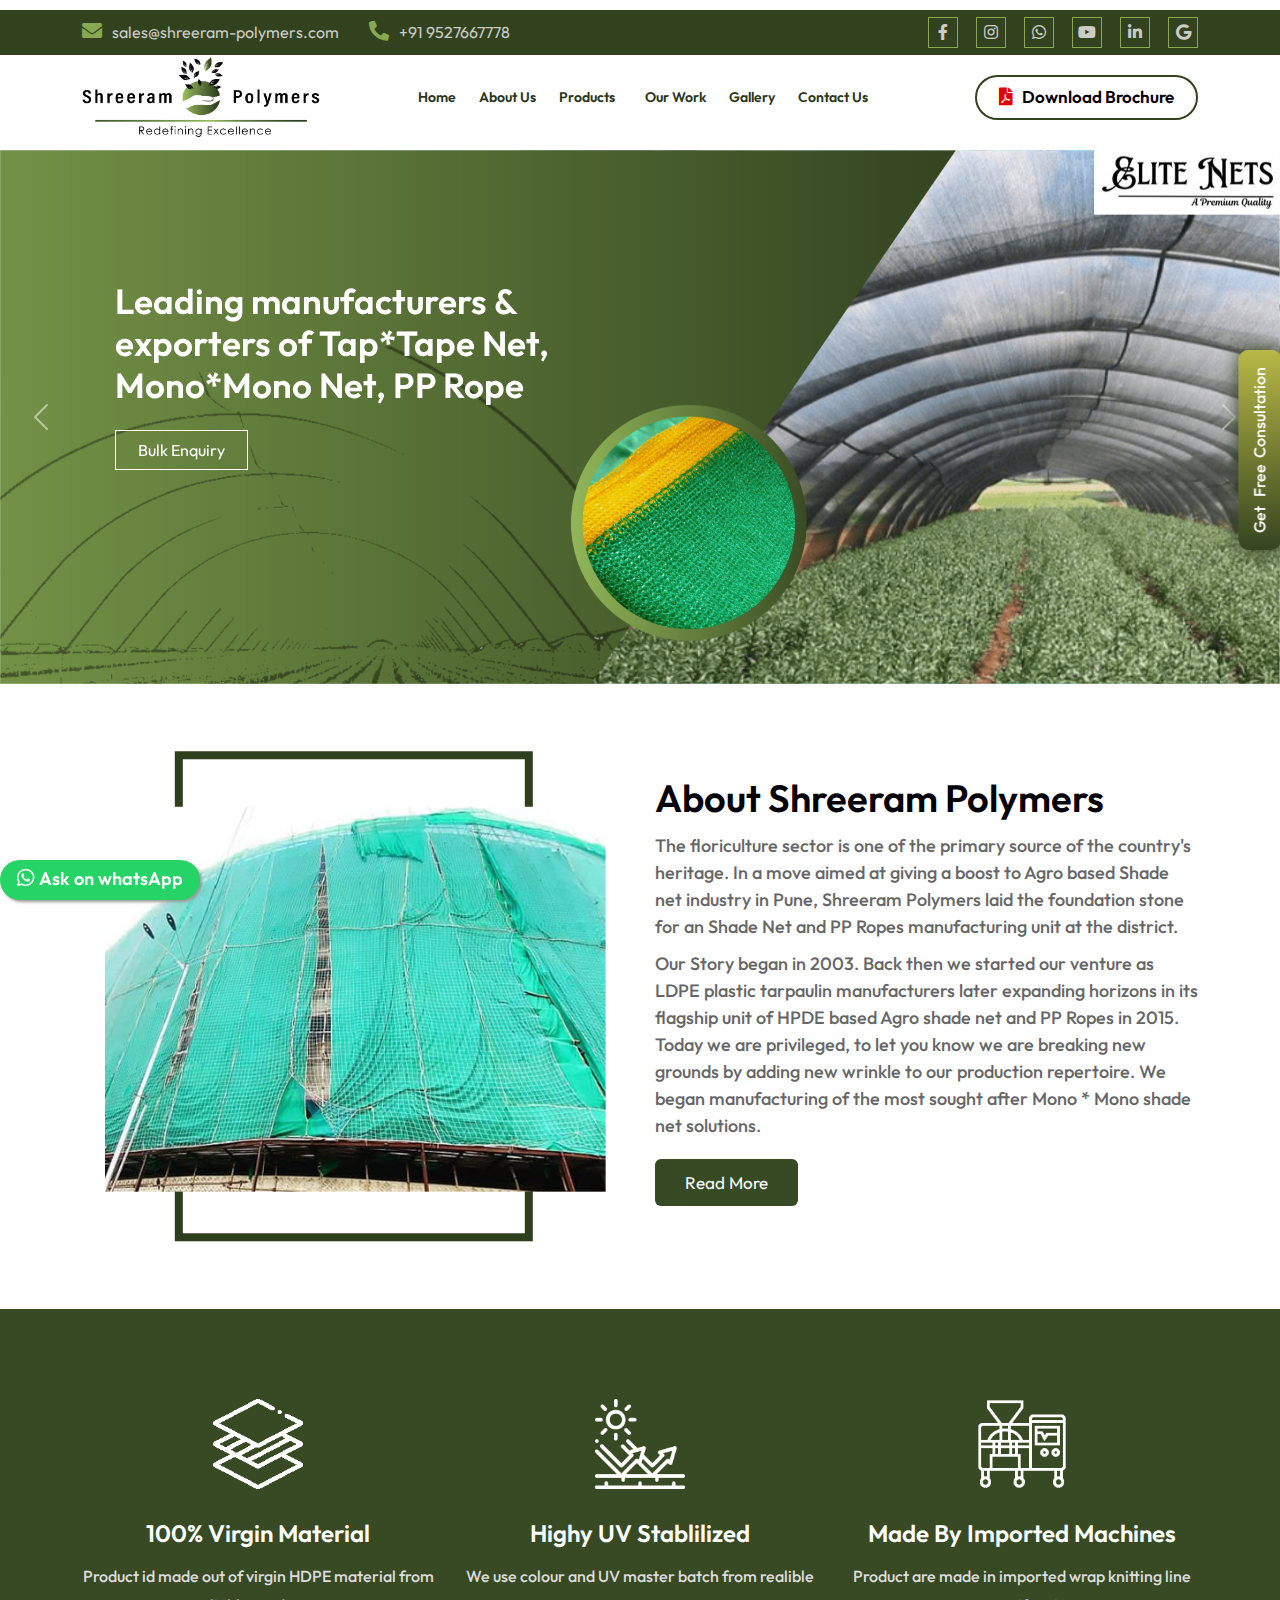
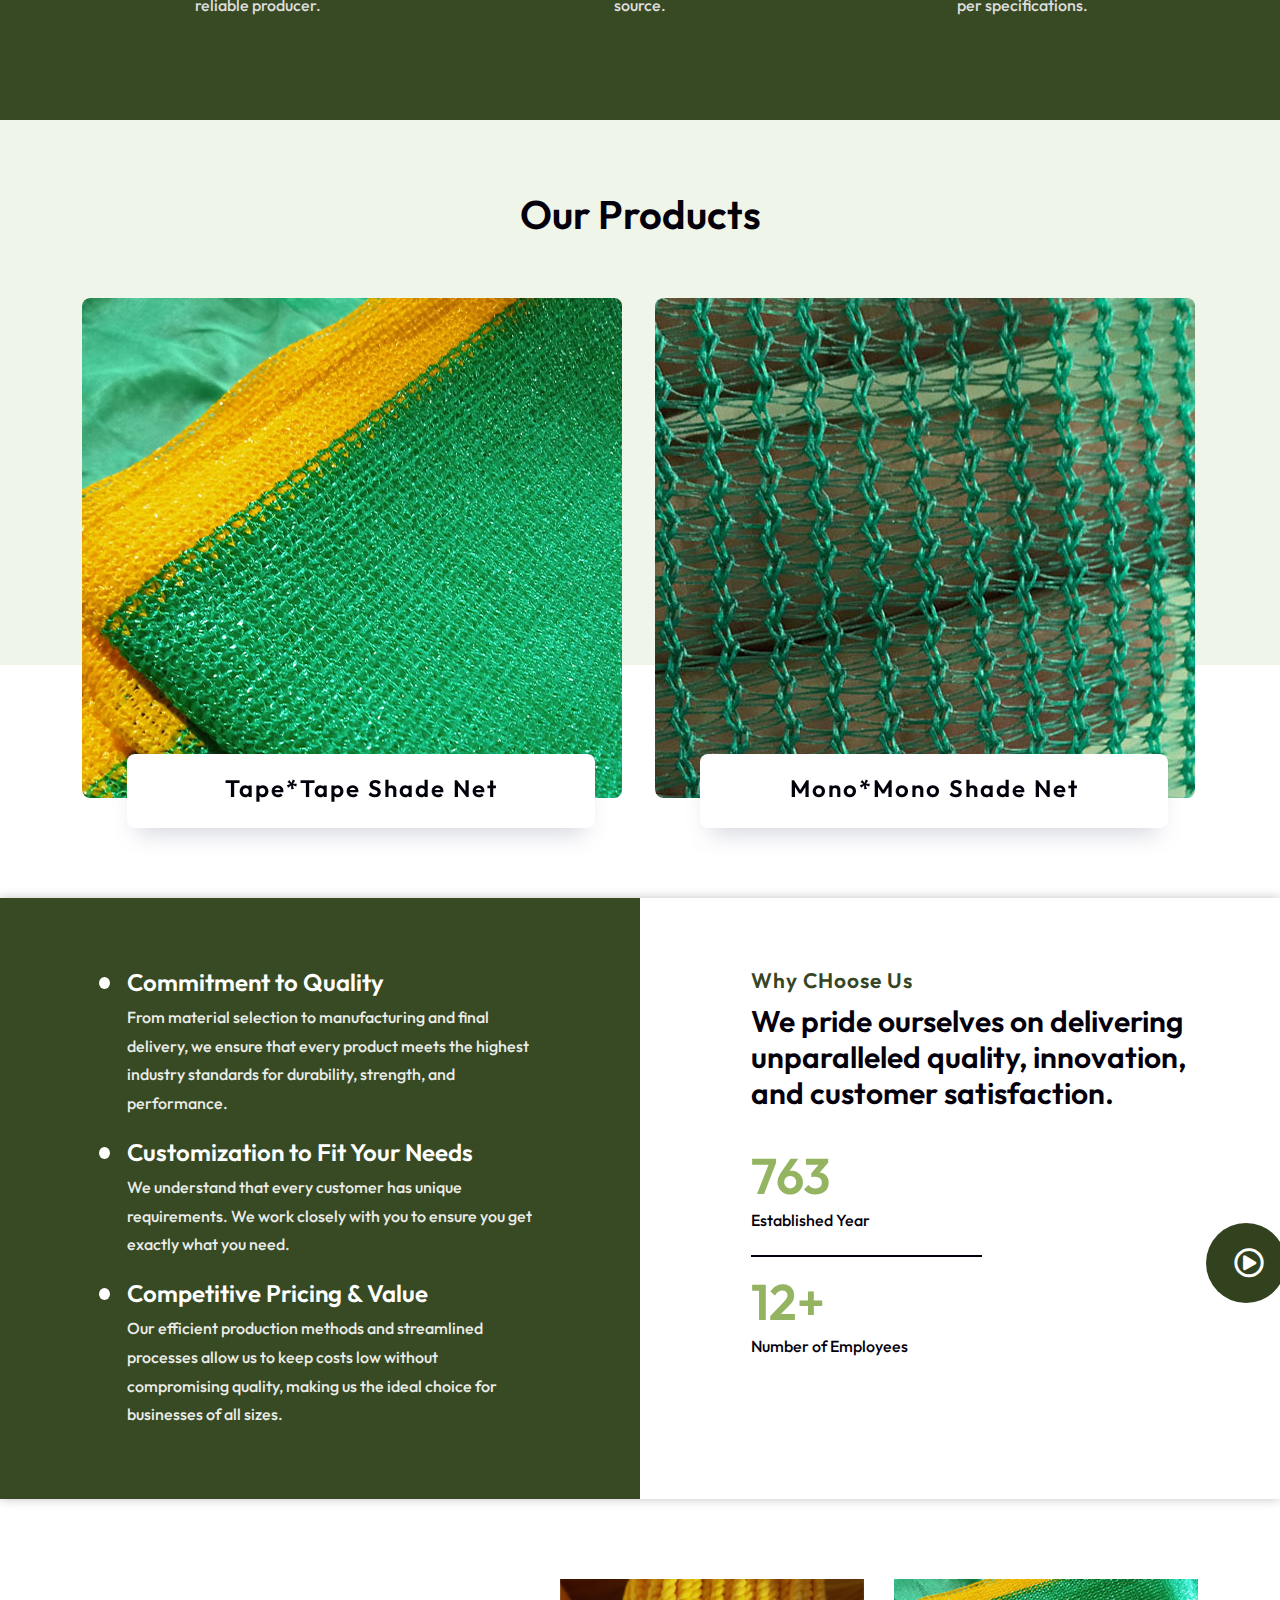
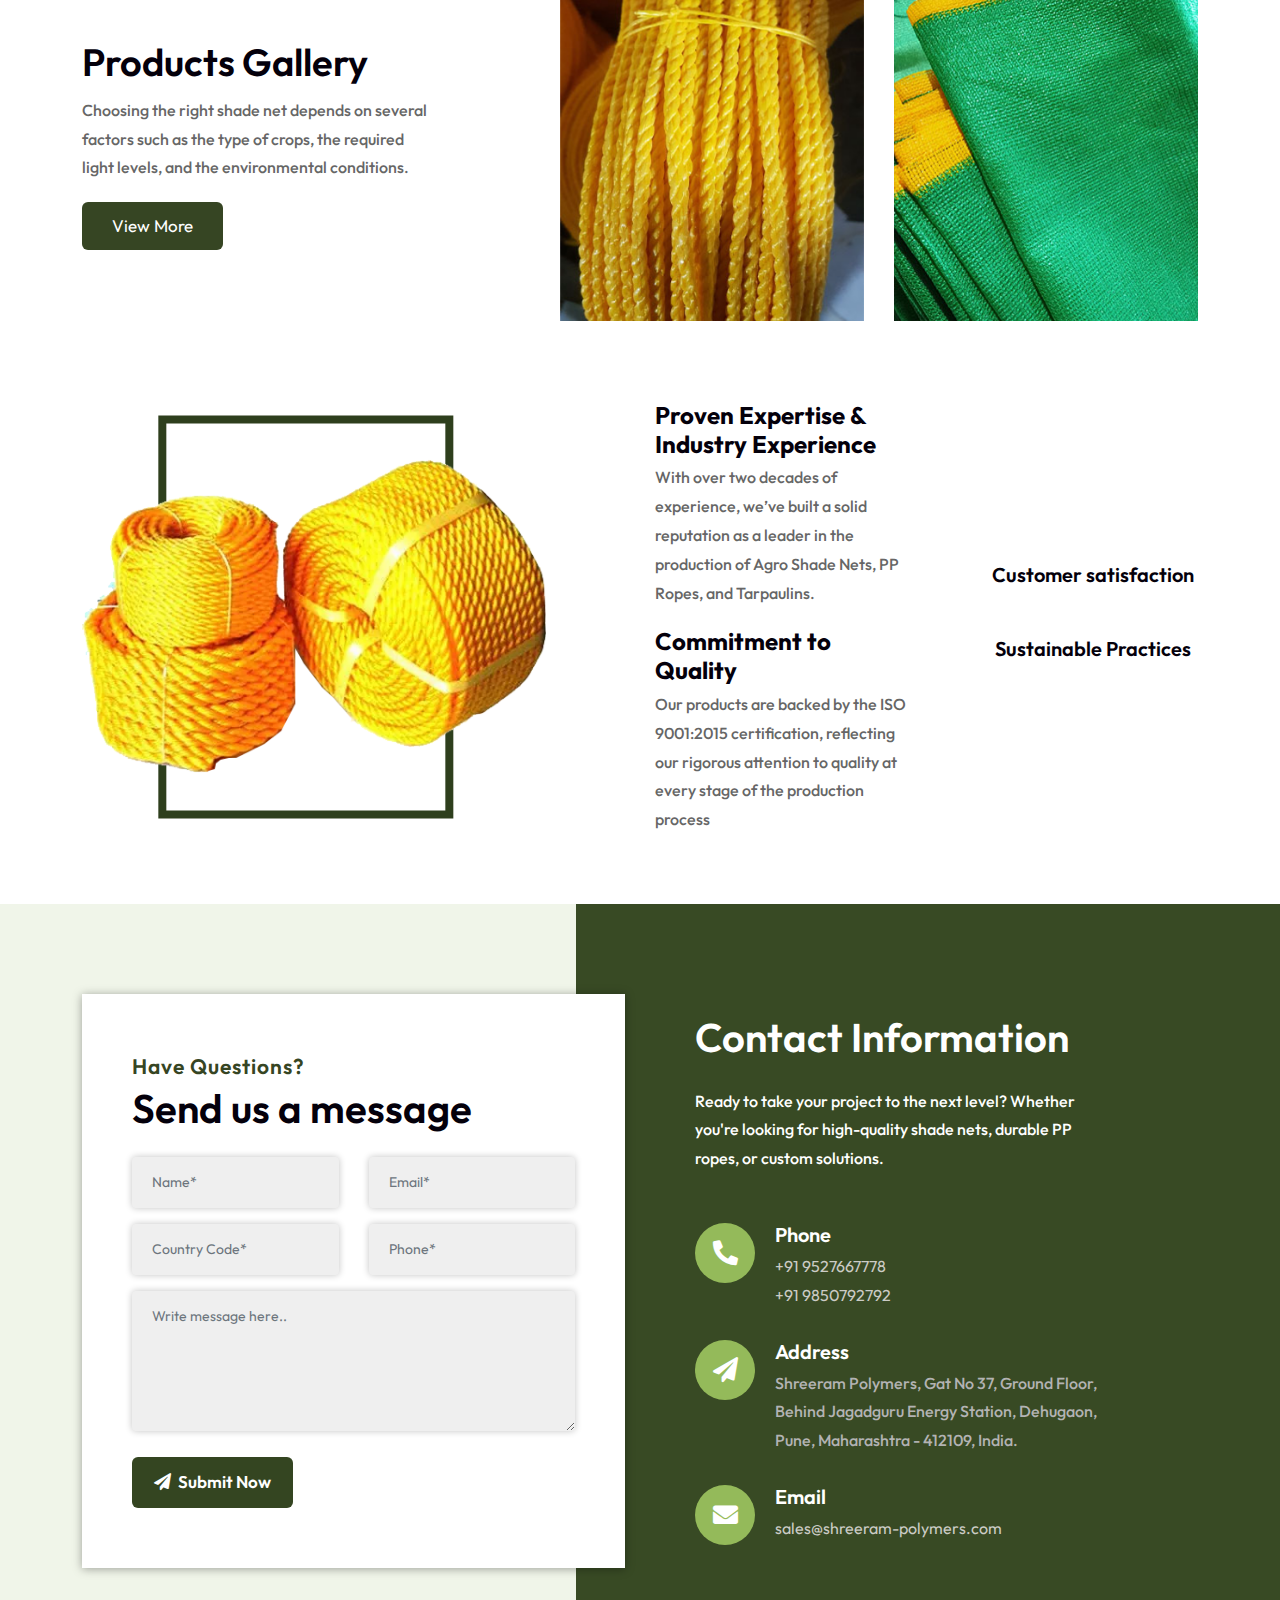
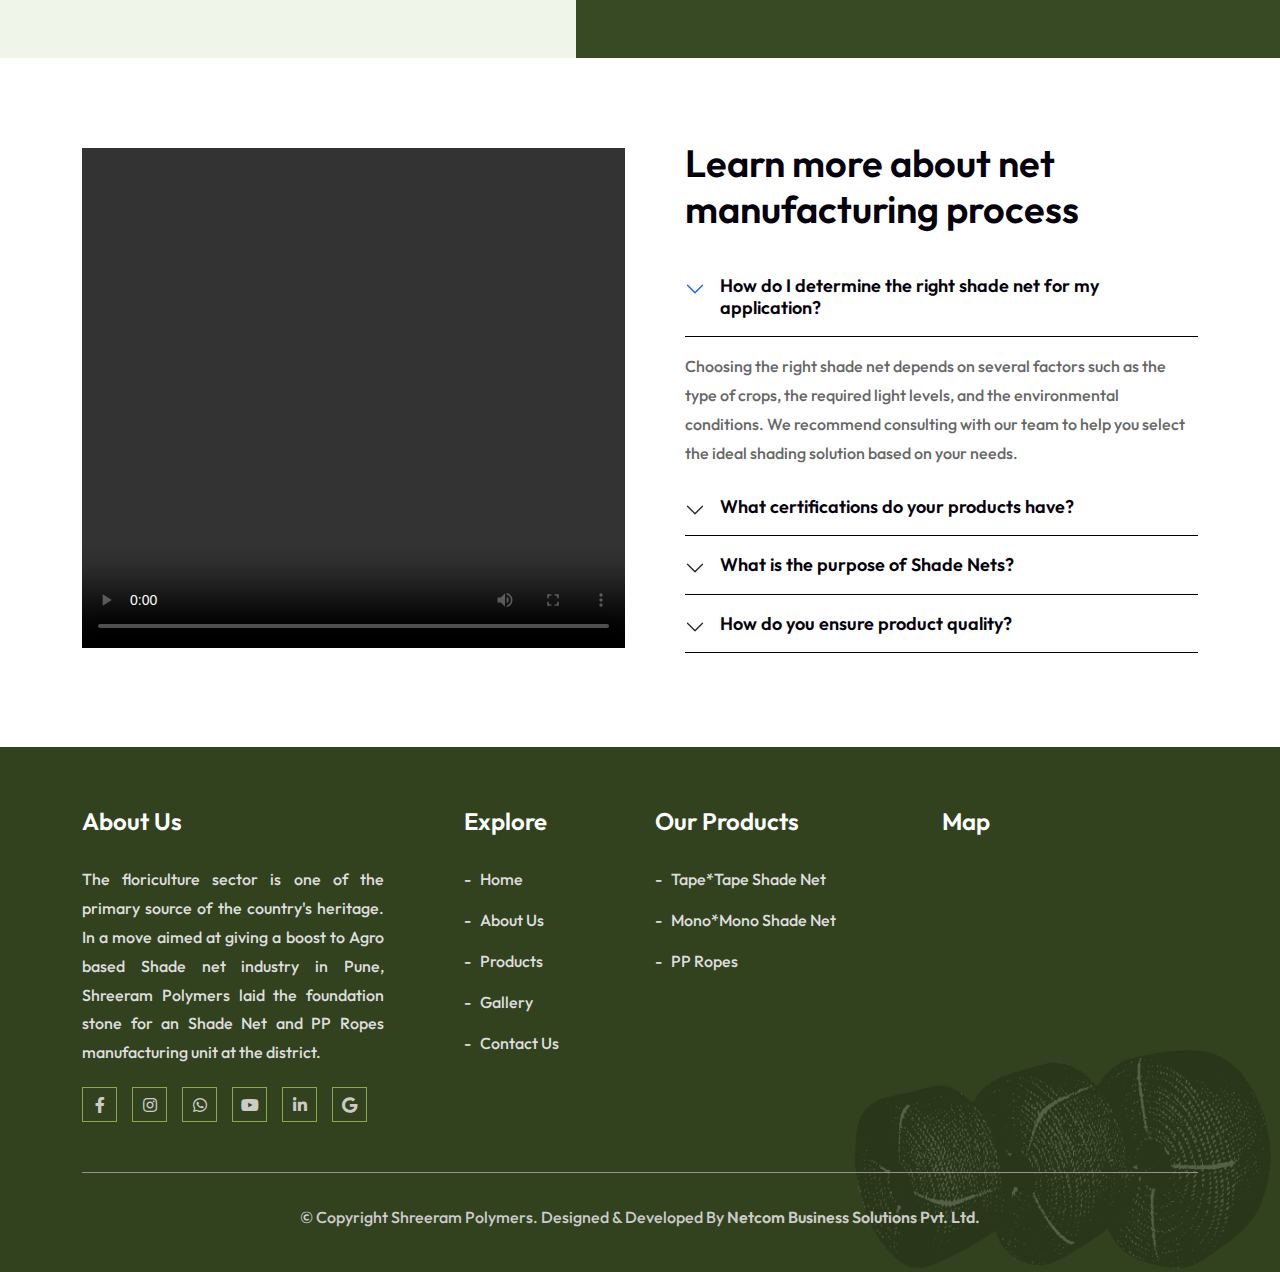
==== commit 6336a614: "first commit" ====
--- a/index.html
+++ b/index.html
@@ -77,7 +77,7 @@
         <div class="container">
             <div class="row">
                 <div class="col-6 col-md-6 col-sm-6 col-xs-6 text-center borderr">
-                    <a href="tel:+919527667778"><i class="fa fa-phone"></i> &nbsp;<b>Call Now</b> </a></div>
+                    <a href="tel:+919527667778"><i class="fa fa-phone-alt"></i> &nbsp;<b>Call Now</b> </a></div>
                 <div class="col-6 col-md-6 col-sm-6 col-xs-6 text-center" 
                 style="border-left: 1px solid #a9a9a9;">
                 <a href="https://wa.me/+919527667778?text=I'm%20interested%20in%20your%20products" target="blank">
@@ -105,7 +105,7 @@
                                     <a href="mailto:sales@shreeram-polymers.com"><i class="fas fa-envelope"></i>sales@shreeram-polymers.com</a>
                                 </li>
                                 <li>
-                                    <a href="tel:+919527667778"><i class="fas fa-phone"></i>+91 9527667778</a>
+                                    <a href="tel:+919527667778"><i class="fa fa-phone-alt"></i>+91 9527667778</a>
                                 </li>
                             </ul>
                         </div>
@@ -135,6 +135,11 @@
                                     <li>
                                         <a href="https://www.linkedin.com/in/shreeram-polymers-elite-nets-a3a048268">
                                             <i class="fab fa-linkedin-in"></i>
+                                        </a>
+                                    </li>
+                                    <li>
+                                        <a href="https://www.google.com/search?q=shreeram+polymers&oq=shreeram+polym&gs_lcrp=EgZjaHJvbWUqBwgCEAAYgAQyBggAEEUYOTIGCAEQIxgnMgcIAhAAGIAEMg0IAxAuGK8BGMcBGIAEMgcIBBAAGIAEMgYIBRBFGDwyBggGEEUYPDIGCAcQRRg80gEIOTA0N2owajeoAgiwAgE&sourceid=chrome&ie=UTF-8">
+                                            <i class="fab fa-google"></i>
                                         </a>
                                     </li>
                                 </ul>
@@ -202,14 +207,14 @@
                             <li class="button"><a href="contact.html">Enquiry Now</a></li>
                         </ul> -->
                         <ul>
-                            <li class="down-pdf" data-bs-toggle="modal" data-bs-target="#exampleModal">
+                            <li class="down-pdf button" data-bs-toggle="modal" data-bs-target="#exampleModal">
                                 <a href="tel:">
                                     <i class="fa fa-file-pdf"></i>
-                                   
+                                   &nbsp; Download Brochure
                                 </a>
                                 
                             </li>
-                            <li class="button"><a href="contact.html">Enquiry Now</a></li>
+                            <li class="down-pdf-mob" data-bs-toggle="modal" data-bs-target="#exampleModal"><a><i class="fa fa-file-pdf"></i></a></li>
                         </ul>
                     </div>
                     <!-- End Atribute Navigation -->
@@ -267,7 +272,7 @@
             </div>
           </div>
           <div class="carousel-item">
-            <img src="assets/img/ban4.png" class="d-block w-100" alt="...">
+            <img src="assets/img/ban5.png" class="d-block w-100" alt="...">
             <div class="carousel-caption text-div2  d-md-block">
                 <h3>Discover Our High-Quality Kamal PP Ropes</h3>
                 <ul class="mobv">
@@ -281,7 +286,7 @@
             </div>
           </div>
           <div class="carousel-item">
-            <img src="assets/img/ban5.png" class="d-block w-100" alt="...">
+            <img src="assets/img/ban4.png" class="d-block w-100" alt="...">
             <div class="carousel-caption text-div2  d-md-block">
                 <h3>Protect Your Space with Style! Elite Premium Shade Nets Available Now</h3>
                 <ul class="mobv">
@@ -336,7 +341,7 @@
         </div>
     </div>
     <!-- End About -->
-    <div class="product-type-area text-center default-padding mt--30" style="background-image: url(assets/img/shape/31.png);">
+    <div class="product-type-area text-center default-padding " style="background-image: url(assets/img/shape/31.png);">
         <div class="container">
             <div class="row">
                 
@@ -361,7 +366,7 @@
                             <img src="assets/img/icon/uv-icon.png" alt="">
                         </div>
                         <div class="info">
-                            <h4><a href="#">Highy UV Stablilized</a></h4>
+                            <h4>Highy UV Stablilized</h4>
                             <p>
                                 We use colour and UV master batch from realible source.
                             </p>
@@ -375,7 +380,7 @@
                             <img src="assets/img/icon/machine-icon.png" alt="">
                         </div>
                         <div class="info">
-                            <h4><a href="#">Made By Imported Machines</a></h4>
+                            <h4>Made By Imported Machines</h4>
                             <p>
                                 Product are made in imported wrap knitting line per specifications.
                             </p>
@@ -661,9 +666,15 @@
                         <h2 class="heading">Send us a message</h2>
                         <form action="" method="POST" class="contact-forms ">
                             <div class="row">
-                                <div class="col-lg-12">
+                                <div class="col-lg-6">
                                     <div class="form-group">
-                                        <input class="form-control" id="name" name="name" placeholder="Name" type="text">
+                                        <input class="form-control" id="name" name="name" placeholder="Name*" type="text">
+                                        <span class="alert-error"></span>
+                                    </div>
+                                </div>
+                                <div class="col-lg-6">
+                                    <div class="form-group">
+                                        <input class="form-control" id="email" name="email" placeholder="Email*" type="email">
                                         <span class="alert-error"></span>
                                     </div>
                                 </div>
@@ -671,13 +682,14 @@
                             <div class="row">
                                 <div class="col-lg-6">
                                     <div class="form-group">
-                                        <input class="form-control" id="email" name="email" placeholder="Email" type="email">
+                                        <input class="form-control" id="code" name="code" placeholder="Country Code*" type="text">
                                         <span class="alert-error"></span>
                                     </div>
                                 </div>
+                               
                                 <div class="col-lg-6">
                                     <div class="form-group">
-                                        <input class="form-control" id="phone" name="phone" placeholder="Phone" type="text">
+                                        <input class="form-control" id="phone" name="phone" placeholder="Phone*" type="text">
                                         <span class="alert-error"></span>
                                     </div>
                                 </div>
@@ -714,7 +726,7 @@
                             <li>
                                 <div class="cont">
                                     <div class="icon">
-                                        <i class="fa fa-phone"></i>
+                                        <i class="fa fa-phone-alt"></i>
                                     </div>
                                     <div class="content">
                                         <h5 class="title">Phone</h5>
@@ -887,6 +899,11 @@
                                                 <i class="fab fa-linkedin-in"></i>
                                             </a>
                                         </li>
+                                        <li>
+                                            <a href="https://www.google.com/search?q=shreeram+polymers&oq=shreeram+polym&gs_lcrp=EgZjaHJvbWUqBwgCEAAYgAQyBggAEEUYOTIGCAEQIxgnMgcIAhAAGIAEMg0IAxAuGK8BGMcBGIAEMgcIBBAAGIAEMgYIBRBFGDwyBggGEEUYPDIGCAcQRRg80gEIOTA0N2owajeoAgiwAgE&sourceid=chrome&ie=UTF-8">
+                                                <i class="fab fa-google"></i>
+                                            </a>
+                                        </li>
                                     </ul>
                                 </div>
                             </div>
@@ -971,7 +988,7 @@
     </footer>
     <!-- End Footer -->
 
-    <a class="contact-btn">
+    <a class="contact-btn btn-grad">
         <div class="contact-bg">Get &nbsp; Free&nbsp; Consultation</div>
       </a>
       <div class="contact-form text-black">
@@ -985,12 +1002,16 @@
             <div class="help-block with-errors"></div>
           </div>
           <div class="form-group">
-            <input id="form_email1" type="email" name="email" class="form-control" placeholder="Your Email"
+            <input id="email" type="email" name="email" class="form-control" placeholder="Your Email"
               required="required" data-error="Valid email is required." />
             <div class="help-block with-errors"></div>
           </div>
           <div class="form-group">
             <input id="phone" type="text" name="phone" class="form-control" placeholder="Your Phone No"
+              required="required" />
+          </div>
+          <div class="form-group">
+            <input id="code" type="text" name="code" class="form-control" placeholder="Your Country code"
               required="required" />
           </div>
           <div class="form-group">
@@ -1039,8 +1060,20 @@
         </div>
         <div class="modal-body">
           <h5>Please Enter your Email to Download <span>Brochure</span></h5>
-          <input id="form_email1" type="email" name="email" class="form-control" placeholder="Enter Your Email"
-          required="required" data-error="Valid email is required." />
+          <div class="row">
+            <div class="col-lg-6">
+                <div class="form-group">
+                    <input id="email" type="email" name="email" class="form-control" placeholder="Enter Your Email"
+                    required="required" data-error="Valid email is required." />
+                  </div>
+            </div>
+            <div class="col-lg-6">
+                <div class="form-group">
+                    <input id="phone" type="phone" name="phone" class="form-control" placeholder="Enter Mobile Number"
+                    required="required" data-error="Valid Mob. No. is required." />
+                  </div>
+            </div>
+          </div>
         </div>
         <div class="modal-footer">
           <button type="button" class="btn btn-secondary" data-bs-dismiss="modal">Submit Now</button>
--- a/assets/css/validnavs.css
+++ b/assets/css/validnavs.css
@@ -262,6 +262,11 @@
 	margin-left: 5px;
 	border: 2px solid #32421f;
 }
+.navbar .attr-right .attr-nav li.button i {
+	
+	font-size: 18px;
+	
+}
 
 .navbar .attr-right .attr-nav li.button.secondary a {
 	background: #364523 !important;
@@ -3157,7 +3162,7 @@
 
 @media (min-width: 1024px) {
 	nav.navbar ul.nav>li>a {
-		padding: 30px 15px;
+		padding: 30px 9px;
 		font-weight: 600;
 		font-size: 18px;
 		text-transform: capitalize;
--- a/assets/css/style.css
+++ b/assets/css/style.css
@@ -96,7 +96,7 @@
 	--dark: #1f4e3d;
 	--dark-secondary: #1F1E17;
 	--white: #ffffff;
-	--color-secondary: #49a760;
+	--color-secondary: #32421f;
 	--color-primary: #f7c35f;
 	--color-heading: #04000b;
 	--color-paragraph: #666666;
@@ -104,7 +104,7 @@
 	--box-shadow-secondary: 0 10px 30px 0 rgba(44, 130, 237, 0.4);
 	--box-shadow-regular: 0px 2px 12px 0px #e7e7e7;
 	--bg-gray: #e9f1ee;
-	--bg-gradient: linear-gradient(97deg, #49a760 50%, rgba(252,197,27,1) 100%);
+	--bg-gradient: linear-gradient(97deg, #32421f 50%, rgba(252,197,27,1) 100%);
 }
 
 
@@ -5639,7 +5639,7 @@
 
 ul.list-disc li {
 	list-style: disc;
-	margin-top: 7px;
+	/* margin-top: 7px; */
 }
 
 .project-details-style-one img {
@@ -7374,6 +7374,7 @@
     background-size: 60%;
     background-repeat: no-repeat;
     background-position: center bottom;
+	background: #384a24;
 }
 
 .product-type-item .thumb {
@@ -7385,7 +7386,7 @@
     margin: auto auto 30px;
     position: relative;
     z-index: 1;
-    background: var(--white);
+    /* background: var(--white); */
 }
 
 .product-type-item .thumb img {
@@ -9980,7 +9981,7 @@
 	
 	.contact-bg {
 		transform: rotateZ(-180deg);
-	background: #181e10;
+	/* background: #181e10; */
     color: #ffffff;
 	text-transform: capitalize;
 	position: relative;
@@ -10010,7 +10011,12 @@
 	top: 80px;
 	z-index: 1111111111111111111111111;
 	}
-	
+	.contact-form input{
+		min-height: 40px;
+	}
+	.contact-form .form-group {
+		margin-bottom: 0.7rem;
+	}
 	.close-btn {
 	background: #32421f;
 	color: #fff !important;
@@ -10169,7 +10175,7 @@
 .blog-style-one .thumb ul li{
 	list-style-type: disc !important; 
 	color: #444444;
-    font-size: 19px;
+    font-size: 17px;
 }
 .modal-content {
     position: relative;
@@ -10279,6 +10285,7 @@
 .header-top-callus a:hover::before {
     background-color: #696CFF;
 }
+
 .whats-app{
 	display: block;
 }
@@ -10287,8 +10294,9 @@
     margin-left: -6%;
     text-align: left;
     margin-bottom: 10%;
-}
-.text-div2 h3 {
+	z-index: 1111111111111;
+}
+.carousel-item h3 {
     font-size: 35px;
     color: #fff;
 	margin-bottom: 20px;
@@ -10305,9 +10313,10 @@
     margin-left: -6%;
     text-align: left;
     margin-bottom: 14%;
-}
-
-.text-div h3 {
+	z-index: 1111111111111;
+}
+
+.carousel-item h3 {
     font-size: 35px;
     color: #fff;
 	margin-bottom: 30px;
@@ -10318,6 +10327,44 @@
     color: #fff;
     font-weight: 400;
 	
+}
+
+
+@media (max-width: 1200px) {
+
+	.carousel-item h3 {
+		font-size: 30px;
+	}
+
+}
+
+@media (max-width: 1100px) {
+	.text-div2{
+
+		margin-bottom: 0%;
+	}
+}
+
+@media (max-width: 991px) {
+
+	.carousel-item h3 {
+		font-size: 25px;
+		margin-bottom: 15px;
+	}
+	.text-div2 ul li{
+		font-size: 14px;
+	}
+
+}
+
+@media (max-width: 768px) {
+
+	.carousel-item h3 {
+		font-size: 22px;
+		margin-bottom: 15px;
+	}
+
+
 }
 
 
@@ -10348,11 +10395,14 @@
 		max-width: 720px;
 		width: 100%;
 	}
-	.text-div h3 {
-		font-size: 26px;
-		color: #fff;
-		margin-bottom: 30px;
-	}
+	.hero-btn-wrap a {
+
+		font-size: 14px;
+	}
+	.text-div {
+		margin-bottom: 5%;
+	}
+
 	.mobv{
 		display: none;
 	}
@@ -10360,13 +10410,9 @@
 		width: 45%;
 		margin-left: -4%;
 		text-align: left;
-		margin-bottom: 13%;
-	}
-	.text-div2 h3 {
-		font-size: 26px;
-		color: #fff;
-		margin-bottom: 30px;
-	}
+		margin-bottom: 10%;
+	}
+
 	.about-style-one-thumb::after {
 		position: absolute;
 		left: 50%;
@@ -10379,12 +10425,28 @@
 		z-index: -1;
 	}
 }
+.down-pdf-mob{
+	display: none !important;
+}
+
+@media (max-width: 600px) {
+.carousel-item h3 {
+	font-size: 18px;
+}
+ .hero-btn-wrap a {
+	font-size: 12px;
+}
+}
 @media (max-width: 480px) {
 	.text-div h3 {
 		font-size: 14px;
 		color: #fff;
-		margin-bottom: 15px;
+		margin-bottom: 10px;
 		line-height: 20px;
+	}
+
+	.hero-btn-wrap a {
+		font-size: 10px;
 	}
 	.text-div {
 		width: 42%;
@@ -10393,9 +10455,9 @@
 		margin-bottom: -2%;
 	}
 	.text-div2 h3 {
-		font-size: 14px;
+		font-size: 15px;
 		color: #fff;
-		margin-bottom: 15px;
+		margin-bottom: 10px;
 		line-height: 20px;
 	}
 	.text-div2 {
@@ -10430,10 +10492,37 @@
 		padding: 6px 14px;
 		color: #fff;
 		font-weight: 400;
-		font-size: 15px;
-	}
-}
-@media (min-width: 1024px) {
+		/* font-size: 15px; */
+	}
+	.down-pdf{
+		display: none;
+	}
+	.down-pdf-mob{
+		display: block !important;
+	}
+	
+}
+
+@media (max-width: 400px) {
+
+	.carousel-item h3 {
+		font-size: 12px;
+		margin-bottom: -1%;
+		/* margin-bottom: -3%; */
+	}
+	.hero-btn-wrap  {
+
+		/* margin-bottom: -20px; */
+	}
+	.callus b {
+		color: #fff;
+		font-weight: 400;
+		font-size: 12px;
+	}
+}
+
+
+/* @media (max-width: 1024px) {
 
 	nav.navbar.navbar-style-one {
 		padding: 0;
@@ -10454,4 +10543,57 @@
 		line-height: 1.2;
 		color: var(--color-heading);
 	}
-}+	.text-div2 {
+		width: 42%;
+		margin-left: -6%;
+		text-align: left;
+		margin-bottom: 4%;
+	}
+} */
+.product-type-item h4 {
+	color: #fff;
+}
+.product-type-item p {
+    color: #dddddd;
+}
+
+         
+         
+.btn-grad {
+	background-image: linear-gradient(to right, #b8b846 0%, #32421f 51%, #32421f 100%);
+	/* margin: 10px; */
+	/* padding: 15px 45px; */
+	text-align: center;
+	text-transform: uppercase;
+	transition: 0.5s;
+	background-size: 200% auto;
+	color: white;   
+	border-radius: 10px;
+	display: block;
+	box-shadow: 0 0 20px #32421f;
+  }
+
+  .btn-grad:hover {
+	background-position: right center; /* change the direction of the change here */
+	color: #fff;
+	text-decoration: none;
+  }
+.carousel-control-prev-icon {
+    display: inline-block;
+    width: 2rem;
+    height: 2rem;
+    background-repeat: no-repeat;
+    background-position: 50%;
+    background-size: 100% 100%;
+    margin-left: -110px;
+}
+.carousel-control-next-icon {
+    display: inline-block;
+    width: 2rem;
+    height: 2rem;
+    background-repeat: no-repeat;
+    background-position: 50%;
+    background-size: 100% 100%;
+    margin-right: -90px;
+}
+ --- a/style.css
+++ b/style.css
@@ -6,7 +6,7 @@
 Version: 1.0
 
 Main Font    : Outfit
-Main Color   : #49a760
+Main Color   : #32421f
 
 -------------------------------------
 
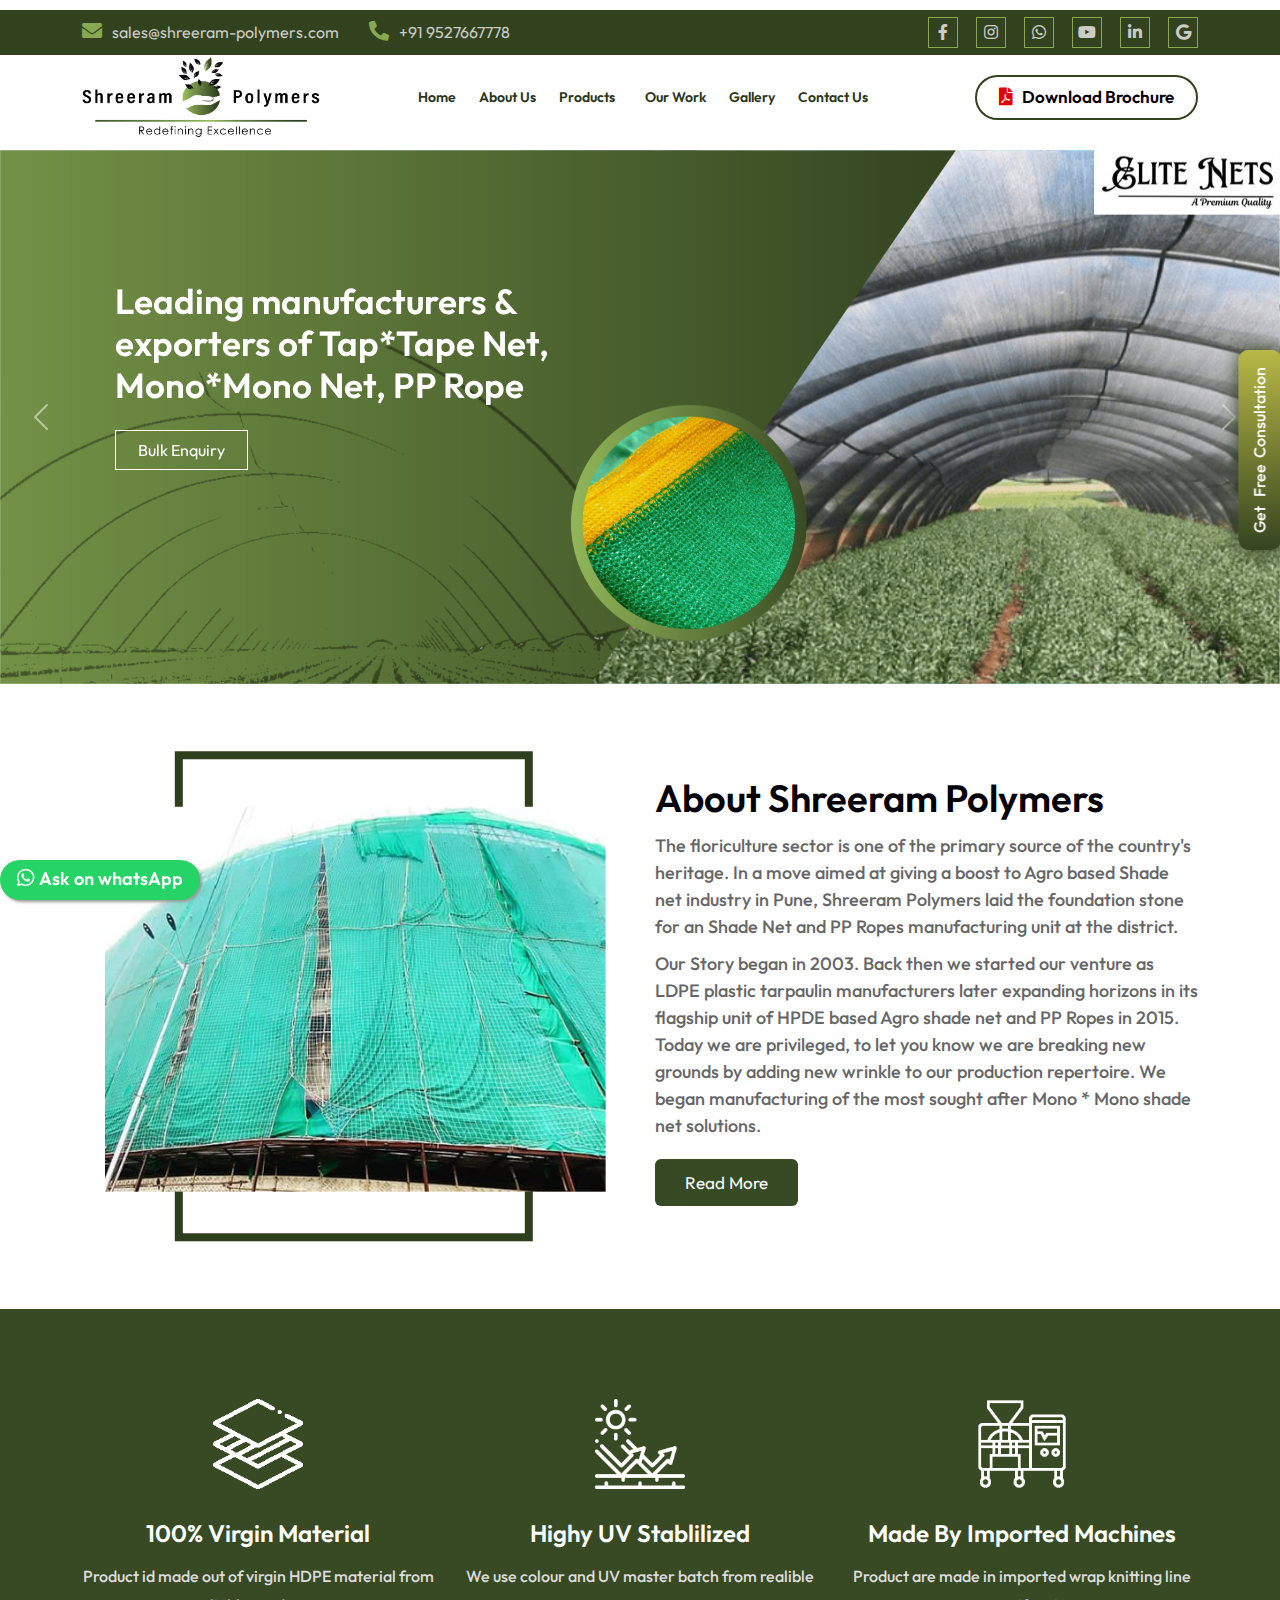
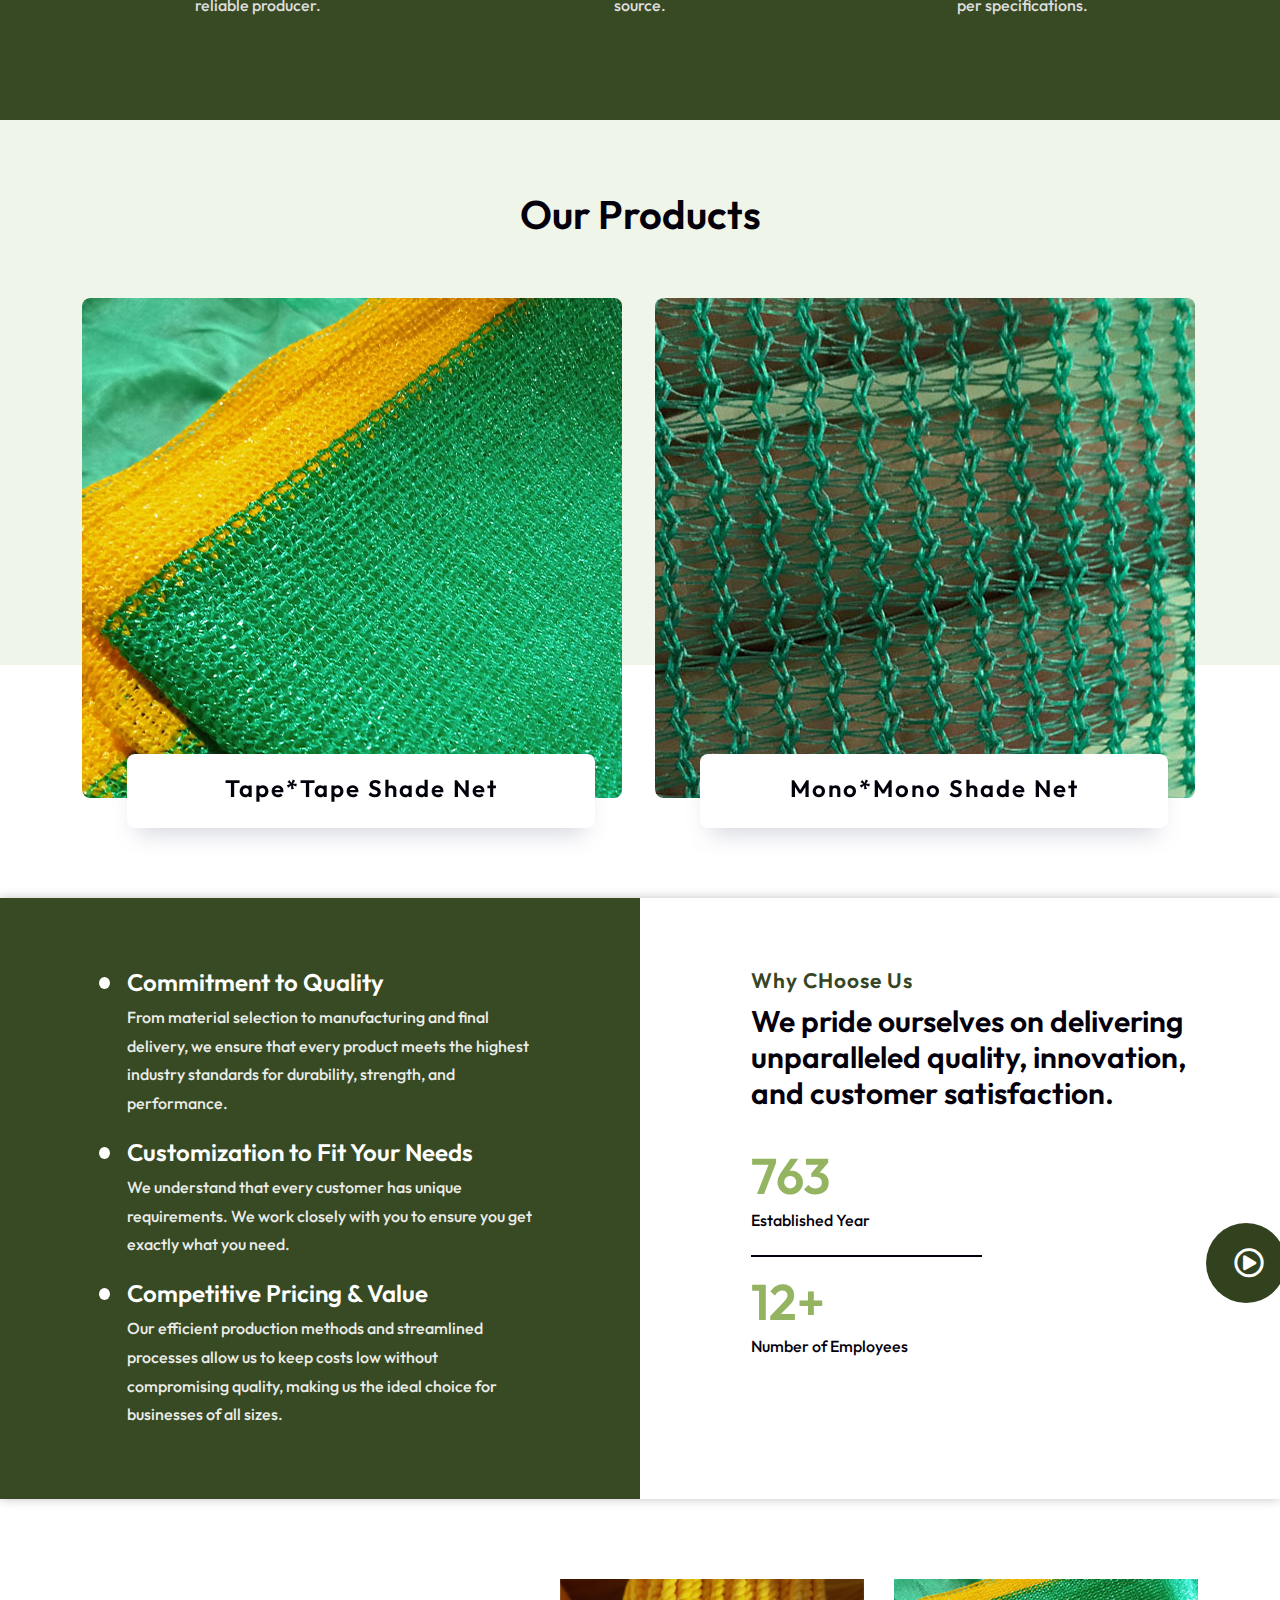
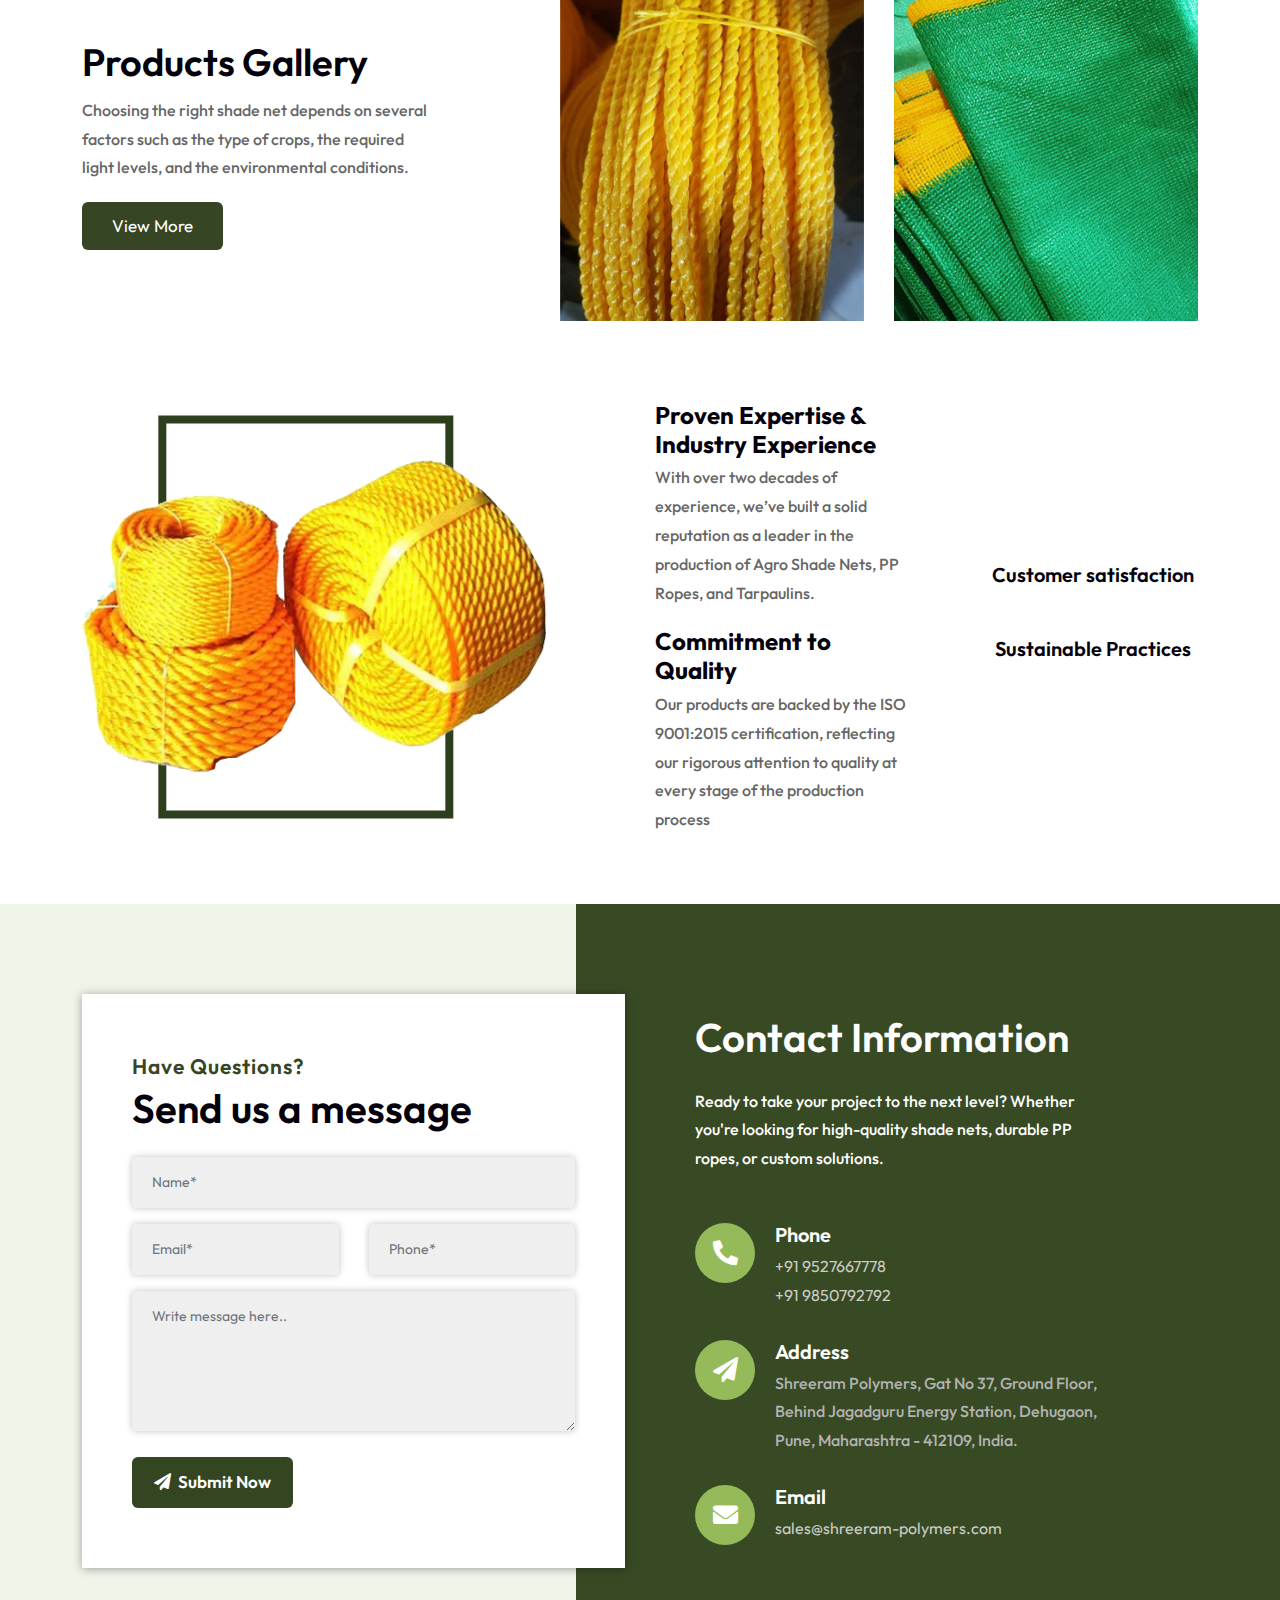
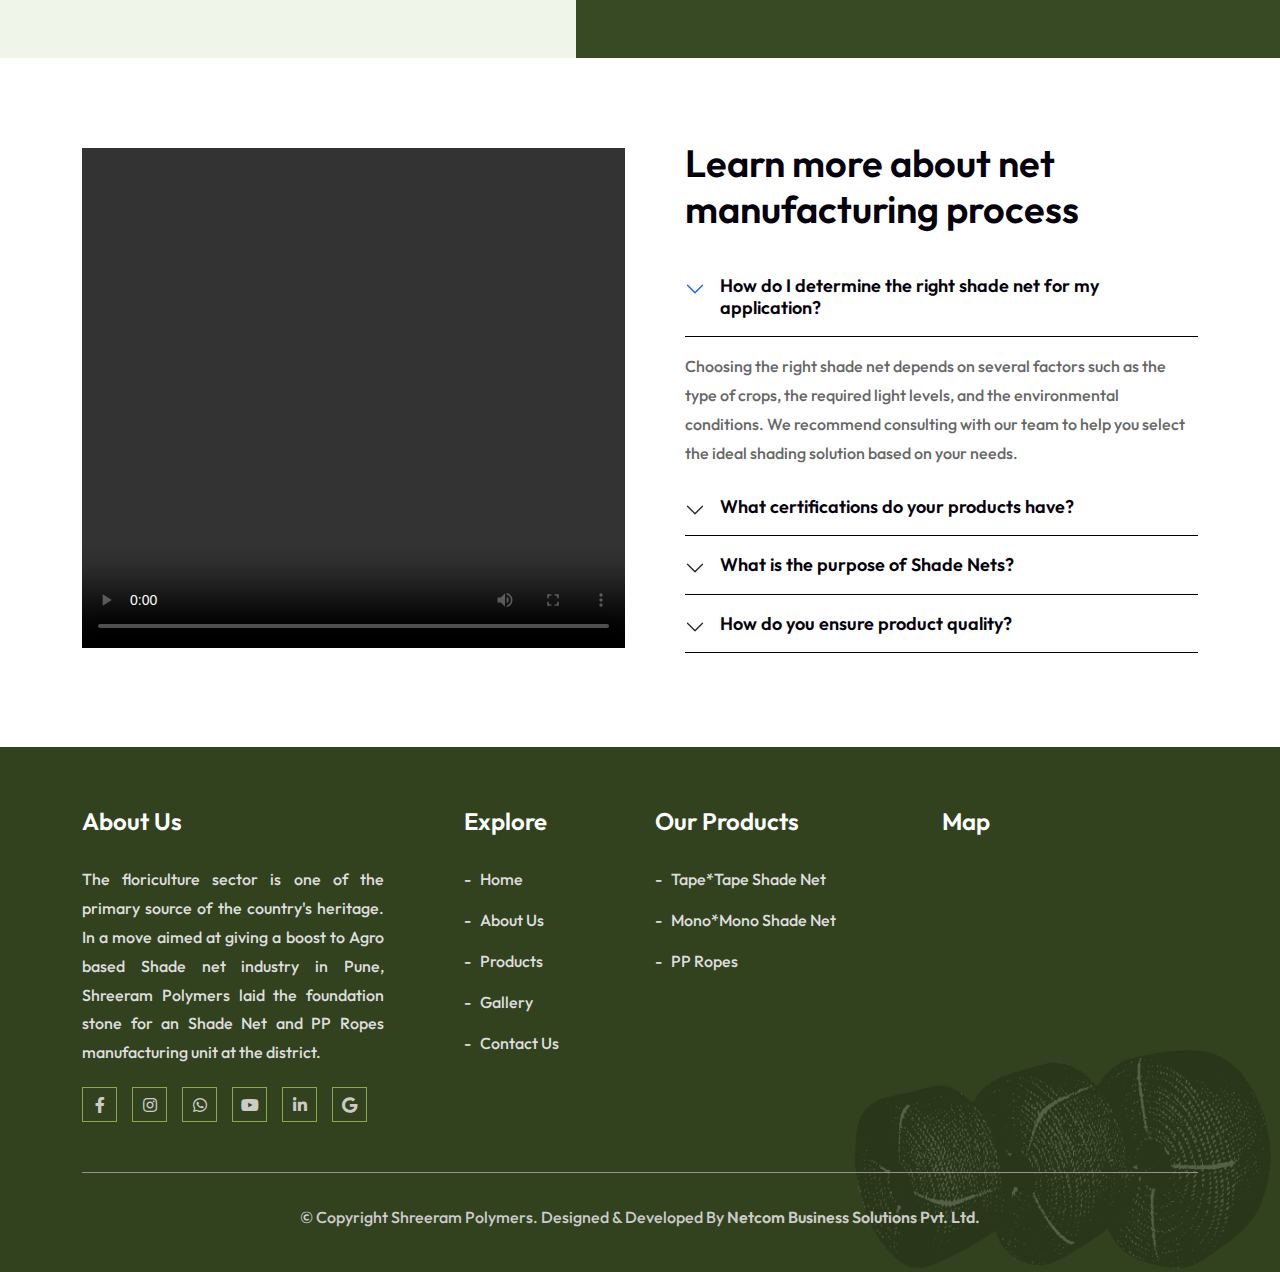
==== commit 494f239d: "first commit" ====
--- a/index.html
+++ b/index.html
@@ -62,6 +62,7 @@
     <link href="assets/css/shop.css" rel="stylesheet">
     <link href="assets/css/style.css" rel="stylesheet">
     <link href="style.css" rel="stylesheet">
+    <link rel="stylesheet" href="https://cdnjs.cloudflare.com/ajax/libs/intl-tel-input/17.0.8/css/intlTelInput.css" />
     <link rel="stylesheet" href="https://cdnjs.cloudflare.com/ajax/libs/font-awesome/5.15.4/css/all.min.css" integrity="sha512-1ycn6IcaQQ40/MKBW2W4Rhis/DbILU74C1vSrLJxCq57o941Ym01SwNsOMqvEBFlcgUa6xLiPY/NS5R+E6ztJQ==" crossorigin="anonymous" referrerpolicy="no-referrer" />
    
     <!-- ========== End Stylesheet ========== -->
@@ -664,32 +665,26 @@
                     <div class="contact-form-style-one mb-md-50">
                         <h5 class="sub-title">Have Questions?</h5>
                         <h2 class="heading">Send us a message</h2>
-                        <form action="" method="POST" class="contact-forms ">
+                        <form id="myForm" action="" method="post" enctype="multipart/form-data">
                             <div class="row">
-                                <div class="col-lg-6">
+                                <div class="col-lg-12">
                                     <div class="form-group">
                                         <input class="form-control" id="name" name="name" placeholder="Name*" type="text">
                                         <span class="alert-error"></span>
                                     </div>
                                 </div>
+                                
+                            </div>
+                            <div class="row">
                                 <div class="col-lg-6">
                                     <div class="form-group">
                                         <input class="form-control" id="email" name="email" placeholder="Email*" type="email">
                                         <span class="alert-error"></span>
                                     </div>
                                 </div>
-                            </div>
-                            <div class="row">
                                 <div class="col-lg-6">
                                     <div class="form-group">
-                                        <input class="form-control" id="code" name="code" placeholder="Country Code*" type="text">
-                                        <span class="alert-error"></span>
-                                    </div>
-                                </div>
-                               
-                                <div class="col-lg-6">
-                                    <div class="form-group">
-                                        <input class="form-control" id="phone" name="phone" placeholder="Phone*" type="text">
+                                        <input class="form-control" id="dials" name="dials" placeholder="Phone*" type="text">
                                         <span class="alert-error"></span>
                                     </div>
                                 </div>
@@ -703,15 +698,12 @@
                             </div>
                             <div class="row">
                                 <div class="col-lg-12">
-                                    <button type="submit" name="submit" id="submit">
+                                    <button type="submit" name="submit" id="btn_submit">
                                         <i class="fas fa-paper-plane"></i> Submit Now
                                     </button>
                                 </div>
                             </div>
-                            <!-- Alert Message -->
-                            <div class="col-lg-12 alert-notification">
-                                <div id="message" class="alert-msg"></div>
-                            </div>
+                           
                         </form>
                     </div>
                 </div>
@@ -994,36 +986,68 @@
       <div class="contact-form text-black">
         <a class="close-btn text-capitalize text-end"><i class="fa fa-close"></i></a>
         <h2 class="title mb-3">Request A <span> Quote </span></h2>
-        <form id="" method="post" action="">
+        <form id="myForm1" action="" method="post" enctype="multipart/form-data">
           <div class="messages"></div>
           <div class="form-group">
-            <input id="form_name1" type="text" name="name" class="form-control" placeholder="Your Name" required="required"
+            <input id="name1" type="text" name="name" class="form-control" placeholder="Your Name" required="required"
               data-error="Name is required." />
             <div class="help-block with-errors"></div>
           </div>
           <div class="form-group">
-            <input id="email" type="email" name="email" class="form-control" placeholder="Your Email"
+            <input id="email1" type="email" name="email" class="form-control" placeholder="Your Email"
               required="required" data-error="Valid email is required." />
             <div class="help-block with-errors"></div>
           </div>
+          
           <div class="form-group">
-            <input id="phone" type="text" name="phone" class="form-control" placeholder="Your Phone No"
+            <input type="text" id="dials1" name="dials1" class="form-control" placeholder="Your Phone No"
               required="required" />
           </div>
+         
           <div class="form-group">
-            <input id="code" type="text" name="code" class="form-control" placeholder="Your Country code"
-              required="required" />
-          </div>
-          <div class="form-group">
-            <textarea id="form_message1" name="message" class="form-control" placeholder="Your Message" rows="3"
+            <textarea id="message1" name="message" class="form-control" placeholder="Your Message" rows="3"
               required="required" data-error="Please,leave us a message."></textarea>
             <div class="help-block with-errors"></div>
           </div>
-          <button class="btn btn-border btn-radius pds-btn"><span>Submit Now</span></button>
+          <button class="btn btn-border btn-radius pds-btn" id="btn_submit"><span>Submit Now</span></button>
         </form>
       </div>
 
-    
+     <!-- Modal -->
+  <div class="modal fade" id="exampleModal" tabindex="-1" aria-labelledby="exampleModalLabel" aria-hidden="true">
+    <div class="modal-dialog">
+      <div class="modal-content">
+        <div class="modal-header">
+          <h3 class="modal-title" id="">Download <span>Brochure</span></h3>
+          <button type="button" class="btn-close" data-bs-dismiss="modal" aria-label="Close"></button>
+        </div>
+        <div class="modal-body">
+          <h5>Please Enter your Email to Download <span>Brochure</span></h5>
+          <form id="myForm2" action="" method="post" enctype="multipart/form-data">
+            <div class="row">
+                <div class="col-lg-6">
+                    <div class="form-group">
+                        <input id="email2" type="email" name="email2" class="form-control" placeholder="Enter Your Email"
+                        required="required" data-error="Valid email is required." />
+                      </div>
+                </div>
+                <div class="col-lg-6">
+                    <div class="form-group">
+                        <input type="text" id="dials2" name="dials2" class="form-control" placeholder="Enter Mobile Number"
+                        required="required" data-error="Valid Mob. No. is required." />
+                      </div>
+                </div>
+              </div>
+          </form>
+        </div>
+        <div class="modal-footer">
+          <button id="btn_submit2" type="button" class="btn btn-secondary" data-bs-dismiss="modal">Submit Now</button>
+        </div>
+      </div>
+    </div>
+  </div>
+
+
     <!-- jQuery Frameworks
     ============================================= -->
     <script src="assets/js/jquery-3.6.0.min.js"></script>
@@ -1044,44 +1068,31 @@
     <script src="assets/js/ScrollTrigger.min.js"></script>
     <script src="assets/js/SplitText.min.js"></script>
     <script src="assets/js/main.js"></script>
-
-      <!-- Button trigger modal -->
+    
+    <script src="https://cdnjs.cloudflare.com/ajax/libs/intl-tel-input/17.0.13/js/intlTelInput-jquery.min.js"></script>
+     <script>
+        $("#dials").intlTelInput({
+            initialCountry: "in",
+
+        });
+        $("#dials1").intlTelInput({
+            initialCountry: "in",
+
+        });
+        $("#dials2").intlTelInput({
+            initialCountry: "in",
+
+        });
+     </script>
+    
+    
+     
+    <!-- Button trigger modal -->
 <!-- <button type="button" class="btn btn-primary" data-bs-toggle="modal" data-bs-target="#exampleModal">
     Launch demo modal
   </button> -->
   
-  <!-- Modal -->
-  <div class="modal fade" id="exampleModal" tabindex="-1" aria-labelledby="exampleModalLabel" aria-hidden="true">
-    <div class="modal-dialog">
-      <div class="modal-content">
-        <div class="modal-header">
-          <h3 class="modal-title" id="">Download <span>Brochure</span></h3>
-          <button type="button" class="btn-close" data-bs-dismiss="modal" aria-label="Close"></button>
-        </div>
-        <div class="modal-body">
-          <h5>Please Enter your Email to Download <span>Brochure</span></h5>
-          <div class="row">
-            <div class="col-lg-6">
-                <div class="form-group">
-                    <input id="email" type="email" name="email" class="form-control" placeholder="Enter Your Email"
-                    required="required" data-error="Valid email is required." />
-                  </div>
-            </div>
-            <div class="col-lg-6">
-                <div class="form-group">
-                    <input id="phone" type="phone" name="phone" class="form-control" placeholder="Enter Mobile Number"
-                    required="required" data-error="Valid Mob. No. is required." />
-                  </div>
-            </div>
-          </div>
-        </div>
-        <div class="modal-footer">
-          <button type="button" class="btn btn-secondary" data-bs-dismiss="modal">Submit Now</button>
-         
-        </div>
-      </div>
-    </div>
-  </div>
+ 
 
 
 
--- a/assets/css/style.css
+++ b/assets/css/style.css
@@ -10596,4 +10596,9 @@
     background-size: 100% 100%;
     margin-right: -90px;
 }
+.iti {
+    position: relative;
+    display: inline-block;
+    width: 100%;
+}
  